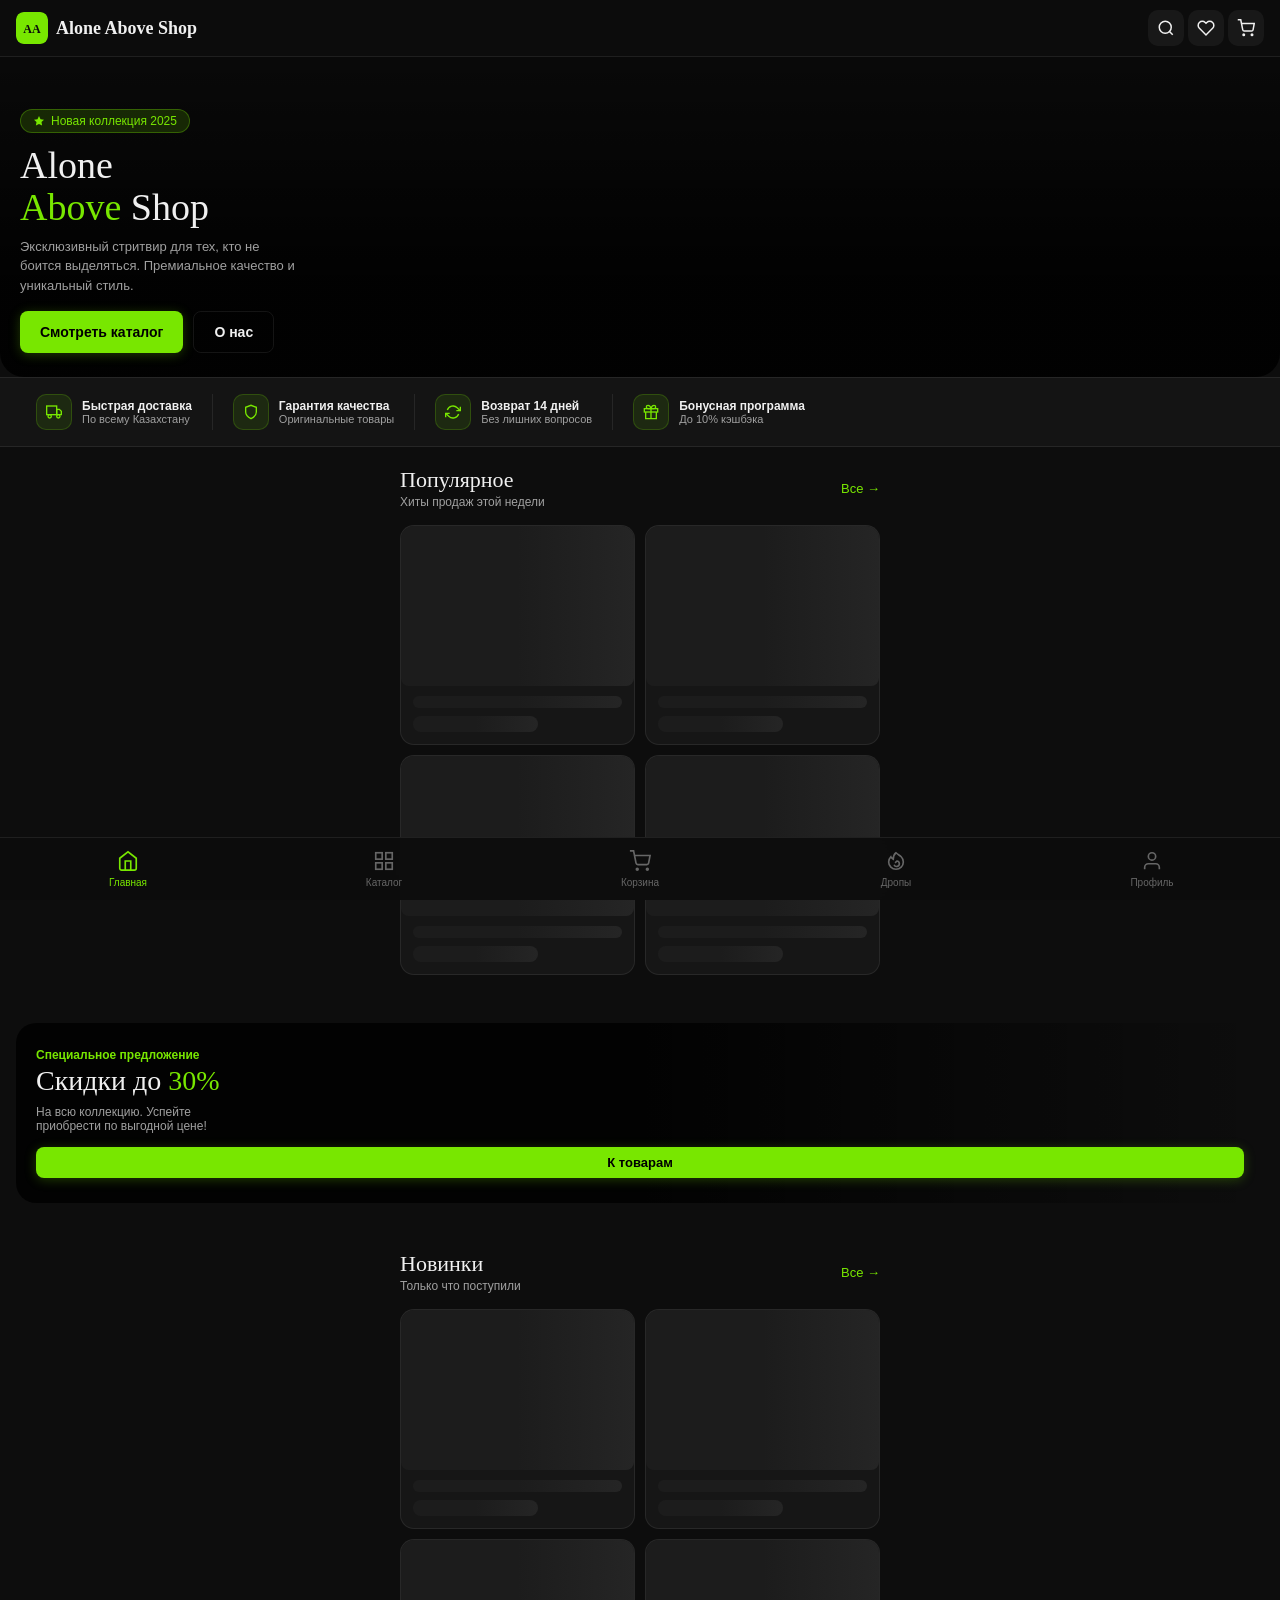
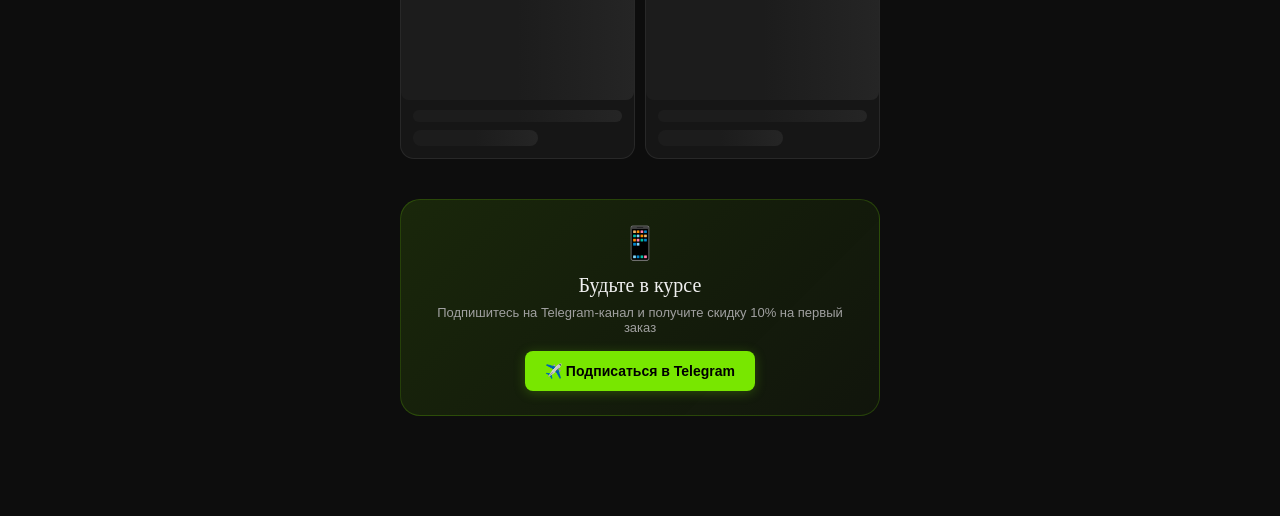
==== index.html @ 052f7875 "Add files via upload" ====
<!DOCTYPE html>
<html lang="ru">
<head>
  <meta charset="UTF-8">
  <meta name="viewport" content="width=device-width, initial-scale=1, maximum-scale=1, user-scalable=no, viewport-fit=cover">
  <meta name="theme-color" content="#0d0d0d">
  <title>Alone Above Shop</title>
  <link rel="icon" href="assets/logo.svg">
  <link rel="stylesheet" href="style.css">
  <!-- Telegram WebApp SDK -->
  <script src="https://telegram.org/js/telegram-web-app.js"></script>
</head>
<body>

<!-- ══════════════ LOADER ══════════════ -->
<div class="loader-overlay" id="app-loader">
  <img src="assets/logo.svg" alt="logo" style="width:64px;height:64px;border-radius:16px;margin-bottom:8px">
  <div class="loader-spinner"></div>
  <div class="loader-text">Загружаем магазин...</div>
</div>

<!-- ══════════════ TOAST ══════════════ -->
<div class="toast-container" id="toast-container"></div>

<!-- ══════════════ PRODUCT DETAIL OVERLAY ══════════════ -->
<div id="product-detail" class="product-detail"></div>

<!-- ══════════════ CHECKOUT MODAL ══════════════ -->
<div class="modal-overlay" id="checkout-modal" style="display:none">
  <div class="modal">
    <div class="modal__handle"></div>
    <div class="modal__header">
      <div class="modal__title">Оформление заказа</div>
    </div>
    <div class="modal__body">
      <div class="input-group">
        <label class="input-label">Номер телефона</label>
        <input class="input" id="checkout-phone" type="tel" placeholder="+7 701 234 56 78"
          value="">
      </div>
      <div class="input-group">
        <label class="input-label">Адрес доставки</label>
        <input class="input" id="checkout-address" type="text" placeholder="Город, улица, дом, квартира">
      </div>
      <div class="input-group">
        <label class="input-label">Промокод (если есть)</label>
        <div class="promo-input-wrap">
          <input class="input" id="checkout-promo" type="text" placeholder="PROMO123">
          <button class="btn btn-outline btn-sm" id="promo-apply-btn" onclick="applyPromo()">Применить</button>
        </div>
      </div>
      <div style="background:rgba(120,231,0,0.08);border:1px solid rgba(120,231,0,0.2);border-radius:12px;padding:14px;margin-bottom:16px">
        <div style="font-size:12px;color:var(--text2);margin-bottom:4px">Способ оплаты</div>
        <div style="display:flex;align-items:center;gap:8px">
          <img src="assets/kaspi-kz-seeklogo.svg" style="width:28px;height:28px;border-radius:6px">
          <div style="font-size:15px;font-weight:600">Kaspi Pay</div>
        </div>
        <div style="font-size:13px;font-weight:600;color:var(--primary);margin-top:6px">+7 707 811 5621</div>
        <div style="font-size:12px;color:var(--text2);margin-top:4px">Реквизиты будут отправлены после подтверждения</div>
      </div>
      <div style="display:flex;justify-content:space-between;align-items:center;margin-bottom:12px;font-size:14px">
        <span style="color:var(--text2)">Итого:</span>
        <span style="font-weight:700;font-size:16px;color:var(--primary)" id="checkout-total">—</span>
      </div>
      <button class="btn btn-primary btn-full btn-lg" id="submit-order-btn" onclick="submitOrder()">
        ✅ Оформить заказ
      </button>
      <button class="btn btn-ghost btn-full" style="margin-top:10px" onclick="closeCheckout()">Отмена</button>
    </div>
  </div>
</div>

<!-- ══════════════ ORDER SUCCESS MODAL ══════════════ -->
<div class="modal-overlay" id="order-success-modal" style="display:none">
  <div class="modal">
    <div class="modal__handle"></div>
    <div class="modal__body" style="text-align:center">
      <div style="font-size:64px;margin-bottom:16px">🎉</div>
      <div style="font-size:22px;font-weight:700;margin-bottom:8px">Заказ оформлен!</div>
      <div style="font-size:14px;color:var(--text2);margin-bottom:20px">Ваш заказ <strong id="success-order-id"></strong> принят</div>
      <div style="background:var(--bg3);border:1px solid var(--border);border-radius:14px;padding:16px;margin-bottom:16px;text-align:left">
        <div style="font-size:13px;color:var(--text2);margin-bottom:6px">Оплатите через Kaspi:</div>
        <div style="display:flex;align-items:center;gap:10px;margin-bottom:8px">
          <img src="assets/kaspi-kz-seeklogo.svg" style="width:32px;height:32px;border-radius:8px">
          <div style="font-size:22px;font-weight:700;color:var(--primary)" id="success-kaspi">+7 707 811 5621</div>
        </div>
        <div style="font-size:20px;font-weight:700;margin-top:6px" id="success-amount"></div>
        <div style="font-size:12px;color:var(--text2);margin-top:8px">После оплаты менеджер свяжется с вами</div>
      </div>
      <a id="success-receipt-link" class="btn btn-outline btn-full" href="#" target="_blank" style="display:none;margin-bottom:10px;text-decoration:none;justify-content:center">
        <img src="assets/receipt.svg" style="width:16px;filter:invert(1);margin-right:6px">
        Открыть чек
      </a>
      <button class="btn btn-primary btn-full" onclick="document.getElementById('order-success-modal').style.display='none';navigate('orders')">
        Мои заказы
      </button>
    </div>
  </div>
</div>

<!-- ══════════════ APP SHELL ══════════════ -->
<div id="app">

  <!-- ── HEADER ── -->
  <header class="app-header">
    <div class="app-header__inner">
      <div class="app-header__logo">
        <img data-cfg-logo src="assets/logo.svg" alt="logo">
        <span class="app-header__logo-text font-serif" data-cfg-shopname>Alone Above</span>
      </div>
      <div class="app-header__actions">
        <!-- Search toggle -->
        <button class="header-btn" onclick="toggleHeaderSearch(this)" aria-label="Поиск">
          <svg width="18" height="18" viewBox="0 0 24 24" fill="none" stroke="currentColor" stroke-width="2">
            <circle cx="11" cy="11" r="8"/><path d="m21 21-4.35-4.35"/>
          </svg>
        </button>
        <!-- Favorites -->
        <button class="header-btn" onclick="navigate('favorites')" aria-label="Избранное" style="position:relative">
          <svg width="18" height="18" viewBox="0 0 24 24" fill="none" stroke="currentColor" stroke-width="2">
            <path d="M20.84 4.61a5.5 5.5 0 0 0-7.78 0L12 5.67l-1.06-1.06a5.5 5.5 0 0 0-7.78 7.78l1.06 1.06L12 21.23l7.78-7.78 1.06-1.06a5.5 5.5 0 0 0 0-7.78z"/>
          </svg>
          <span class="header-badge" id="fav-badge-nav" style="display:none">0</span>
        </button>
        <!-- Cart -->
        <button class="header-btn" onclick="navigate('cart')" aria-label="Корзина" style="position:relative">
          <svg width="18" height="18" viewBox="0 0 24 24" fill="none" stroke="currentColor" stroke-width="2">
            <circle cx="9" cy="21" r="1"/><circle cx="20" cy="21" r="1"/>
            <path d="M1 1h4l2.68 13.39a2 2 0 0 0 2 1.61h9.72a2 2 0 0 0 2-1.61L23 6H6"/>
          </svg>
          <span class="header-badge" id="cart-badge-header" style="display:none">0</span>
        </button>
      </div>
    </div>
    <!-- Collapsible search -->
    <div id="header-search-wrap" style="display:none;padding:8px 0 0">
      <div class="search-wrap" style="padding:0">
        <div class="search-icon">
          <svg viewBox="0 0 24 24" fill="none" stroke="currentColor" stroke-width="2"><circle cx="11" cy="11" r="8"/><path d="m21 21-4.35-4.35"/></svg>
        </div>
        <input class="search-input" id="header-search-input" placeholder="Поиск товаров..." oninput="handleSearch(event); navigate('catalog')">
      </div>
    </div>
  </header>

  <!-- ══════════════ PAGES ══════════════ -->

  <!-- ── HOME ── -->
  <div class="page active" id="page-home">
    <!-- Hero -->
    <section class="hero" id="hero-section">
      <div class="hero__overlay"></div>
      <div class="hero__content animate-fade">
        <div class="hero__tag">
          <svg width="12" height="12" viewBox="0 0 24 24" fill="currentColor"><polygon points="12 2 15.09 8.26 22 9.27 17 14.14 18.18 21.02 12 17.77 5.82 21.02 7 14.14 2 9.27 8.91 8.26 12 2"/></svg>
          Новая коллекция 2025
        </div>
        <div class="hero__title font-serif" id="hero-title">
          Alone<br><span>Above</span> Shop
        </div>
        <p class="hero__desc" id="hero-desc">
          Эксклюзивный стритвир для тех, кто не боится выделяться. Премиальное качество.
        </p>
        <div class="hero__btns">
          <button class="btn btn-primary" id="hero-btn-catalog" onclick="navigate('catalog')">
            Смотреть каталог
            <svg width="14" height="14" viewBox="0 0 24 24" fill="none" stroke="currentColor" stroke-width="2.5"><path d="M5 12h14M12 5l7 7-7 7"/></svg>
          </button>
          <button class="btn btn-outline" id="hero-btn-about" onclick="navigate('about')">О нас</button>
        </div>
      </div>
    </section>

    <!-- Features -->
    <div class="features-bar">
      <div class="features-bar__inner" id="features-inner">
        <!-- Populated by JS -->
        <div class="feature-item">
          <div class="feature-item__icon">
            <svg viewBox="0 0 24 24" fill="none" stroke="currentColor" stroke-width="2" width="16" height="16"><rect x="1" y="3" width="15" height="13"/><path d="M16 8h4l3 3v5h-7V8z"/><circle cx="5.5" cy="18.5" r="2.5"/><circle cx="18.5" cy="18.5" r="2.5"/></svg>
          </div>
          <div>
            <div class="feature-item__title">Быстрая доставка</div>
            <div class="feature-item__desc">По всему Казахстану</div>
          </div>
        </div>
        <div class="feature-item">
          <div class="feature-item__icon">
            <svg viewBox="0 0 24 24" fill="none" stroke="currentColor" stroke-width="2" width="16" height="16"><path d="M12 22s8-4 8-10V5l-8-3-8 3v7c0 6 8 10 8 10z"/></svg>
          </div>
          <div>
            <div class="feature-item__title">Гарантия качества</div>
            <div class="feature-item__desc">Оригинальные товары</div>
          </div>
        </div>
        <div class="feature-item">
          <div class="feature-item__icon">
            <svg viewBox="0 0 24 24" fill="none" stroke="currentColor" stroke-width="2" width="16" height="16"><polyline points="20 12 20 22 4 22 4 12"/><rect x="2" y="7" width="20" height="5"/><line x1="12" y1="22" x2="12" y2="7"/><path d="M12 7H7.5a2.5 2.5 0 010-5C11 2 12 7 12 7zM12 7h4.5a2.5 2.5 0 000-5C13 2 12 7 12 7z"/></svg>
          </div>
          <div>
            <div class="feature-item__title">Бонусная программа</div>
            <div class="feature-item__desc">До 10% кэшбэка</div>
          </div>
        </div>
        <div class="feature-item">
          <div class="feature-item__icon">
            <svg viewBox="0 0 24 24" fill="none" stroke="currentColor" stroke-width="2" width="16" height="16"><path d="M23 4v6h-6M1 20v-6h6"/><path d="M3.51 9a9 9 0 0114.85-3.36L23 10M1 14l4.64 4.36A9 9 0 0020.49 15"/></svg>
          </div>
          <div>
            <div class="feature-item__title">Возврат 14 дней</div>
            <div class="feature-item__desc">Без лишних вопросов</div>
          </div>
        </div>
      </div>
    </div>

    <!-- Featured -->
    <section class="section container">
      <div class="section-header">
        <div>
          <div class="section-header__title font-serif">Популярное</div>
          <div class="section-header__sub">Хиты продаж этой недели</div>
        </div>
        <button class="section-header__link" onclick="navigate('catalog')">Все →</button>
      </div>
      <div class="product-grid" id="home-featured">
        <!-- Skeleton -->
        <div class="skeleton" style="height:220px;border-radius:14px"></div>
        <div class="skeleton" style="height:220px;border-radius:14px"></div>
        <div class="skeleton" style="height:220px;border-radius:14px"></div>
        <div class="skeleton" style="height:220px;border-radius:14px"></div>
      </div>
    </section>

    <!-- Sale Banner -->
    <section class="section-lg">
      <div class="sale-banner">
        <div class="sale-banner__bg" id="sale-banner-img" style="background-image:url('https://images.unsplash.com/photo-1490481651871-ab68de25d43d?w=800&q=80&fit=crop');background-size:cover;background-position:center;height:180px"></div>
        <div class="sale-banner__overlay"></div>
        <div class="sale-banner__content">
          <div class="sale-banner__label">Специальное предложение</div>
          <div class="sale-banner__title font-serif" id="sale-title">
            Скидки до <span>30%</span>
          </div>
          <div class="sale-banner__sub" id="sale-sub">На всю коллекцию!</div>
          <button class="btn btn-primary btn-sm" id="sale-btn" onclick="navigate('catalog')">К товарам</button>
        </div>
      </div>
    </section>

    <!-- New Arrivals -->
    <section class="section container">
      <div class="section-header">
        <div>
          <div class="section-header__title font-serif">Новинки</div>
          <div class="section-header__sub">Только что поступили</div>
        </div>
        <button class="section-header__link" onclick="navigate('catalog')">Все →</button>
      </div>
      <div class="product-grid" id="home-new"></div>
    </section>

    <!-- Telegram CTA -->
    <section class="section container" style="padding-bottom:28px">
      <div style="background:linear-gradient(135deg,rgba(120,231,0,0.12),rgba(78,150,0,0.06));border:1px solid rgba(120,231,0,0.2);border-radius:20px;padding:24px;text-align:center">
        <div style="font-size:32px;margin-bottom:12px">📱</div>
        <div class="font-serif" style="font-size:20px;margin-bottom:8px">Будьте в курсе</div>
        <div style="font-size:13px;color:var(--text2);margin-bottom:16px">Подпишитесь на Telegram-канал и получите скидку 10% на первый заказ</div>
        <a class="btn btn-primary" data-cfg-tglink href="#" target="_blank">
          ✈️ Подписаться в Telegram
        </a>
      </div>
    </section>
  </div>

  <!-- ── CATALOG ── -->
  <div class="page" id="page-catalog">
    <div style="padding:16px 0 8px">
      <div class="search-wrap">
        <div class="search-icon">
          <svg viewBox="0 0 24 24" fill="none" stroke="currentColor" stroke-width="2"><circle cx="11" cy="11" r="8"/><path d="m21 21-4.35-4.35"/></svg>
        </div>
        <input class="search-input" id="catalog-search" placeholder="Поиск товаров..." oninput="handleSearch(event)">
      </div>
    </div>
    <div class="cats-scroll" style="margin-bottom:16px">
      <div class="cats-inner" id="cat-chips">
        <div class="cat-chip active">🔥 Все</div>
      </div>
    </div>
    <div class="container">
      <div class="product-grid" id="product-grid">
        <div class="skeleton" style="height:220px;border-radius:14px"></div>
        <div class="skeleton" style="height:220px;border-radius:14px"></div>
        <div class="skeleton" style="height:220px;border-radius:14px"></div>
        <div class="skeleton" style="height:220px;border-radius:14px"></div>
      </div>
    </div>
  </div>

  <!-- ── CART ── -->
  <div class="page" id="page-cart">
    <div class="container section">
      <div class="section-header">
        <div class="section-header__title font-serif">Корзина</div>
        <button class="btn btn-danger btn-sm" onclick="cartClear()">Очистить</button>
      </div>

      <div id="cart-empty" style="display:none" class="empty-state">
        <div class="empty-state__icon">🛒</div>
        <div class="empty-state__title">Корзина пуста</div>
        <div class="empty-state__desc">Добавьте товары из каталога</div>
        <button class="btn btn-primary" onclick="navigate('catalog')">В каталог</button>
      </div>

      <div id="cart-list"></div>
      <div id="cart-summary" class="cart-summary" style="display:none"></div>

      <button class="btn btn-primary btn-full btn-lg" id="checkout-btn" onclick="openCheckout()" style="display:none;margin-top:16px">
        ✅ Оформить заказ
      </button>
    </div>
  </div>

  <!-- ── FAVORITES ── -->
  <div class="page" id="page-favorites">
    <div class="container section">
      <div class="section-header">
        <div class="section-header__title font-serif">Избранное</div>
      </div>
      <div class="product-grid" id="fav-grid"></div>
    </div>
  </div>

  <!-- ── PROFILE ── -->
  <div class="page" id="page-profile">
    <div class="container section">
      <div class="profile-card animate-fade" id="profile-card">
        <div id="profile-avatar-ph" class="profile-avatar-ph">👤</div>
        <img id="profile-avatar" class="profile-avatar" src="" alt="avatar" style="display:none">
        <div>
          <div style="font-size:18px;font-weight:700" id="profile-name">Загрузка...</div>
          <div style="font-size:13px;color:var(--text2)" id="profile-username"></div>
        </div>
      </div>

      <div class="profile-stats">
        <div class="stat-card animate-fade delay-1">
          <div class="stat-card__value" id="stat-orders">0</div>
          <div class="stat-card__label">Заказов</div>
        </div>
        <div class="stat-card animate-fade delay-2">
          <div class="stat-card__value" id="stat-bonus">0</div>
          <div class="stat-card__label">Бонусов ₸</div>
        </div>
        <div class="stat-card animate-fade delay-3">
          <div class="stat-card__value" id="stat-favs">0</div>
          <div class="stat-card__label">Избранных</div>
        </div>
      </div>

      <div class="menu-list">
        <div class="menu-item animate-fade delay-1" onclick="navigate('orders')">
          <div class="menu-item__icon">
            <svg viewBox="0 0 24 24" fill="none" stroke="currentColor" stroke-width="2"><path d="M14 2H6a2 2 0 0 0-2 2v16a2 2 0 0 0 2 2h12a2 2 0 0 0 2-2V8z"/><polyline points="14 2 14 8 20 8"/><line x1="16" y1="13" x2="8" y2="13"/><line x1="16" y1="17" x2="8" y2="17"/><polyline points="10 9 9 9 8 9"/></svg>
          </div>
          <span class="menu-item__title">Мои заказы</span>
          <div class="menu-item__arrow"><svg viewBox="0 0 24 24" fill="none" stroke="currentColor" stroke-width="2"><path d="M9 18l6-6-6-6"/></svg></div>
        </div>
        <div class="menu-item animate-fade delay-2" onclick="navigate('favorites')">
          <div class="menu-item__icon">
            <svg viewBox="0 0 24 24" fill="none" stroke="currentColor" stroke-width="2"><path d="M20.84 4.61a5.5 5.5 0 0 0-7.78 0L12 5.67l-1.06-1.06a5.5 5.5 0 0 0-7.78 7.78l1.06 1.06L12 21.23l7.78-7.78 1.06-1.06a5.5 5.5 0 0 0 0-7.78z"/></svg>
          </div>
          <span class="menu-item__title">Избранное</span>
          <div class="menu-item__arrow"><svg viewBox="0 0 24 24" fill="none" stroke="currentColor" stroke-width="2"><path d="M9 18l6-6-6-6"/></svg></div>
        </div>
        <div class="menu-item animate-fade delay-3" onclick="navigate('bonuses')">
          <div class="menu-item__icon">
            <svg viewBox="0 0 24 24" fill="none" stroke="currentColor" stroke-width="2"><circle cx="12" cy="12" r="10"/><path d="M12 6v6l4 2"/></svg>
          </div>
          <span class="menu-item__title">Бонусы и кэшбэк</span>
          <div class="menu-item__arrow"><svg viewBox="0 0 24 24" fill="none" stroke="currentColor" stroke-width="2"><path d="M9 18l6-6-6-6"/></svg></div>
        </div>
        <div class="menu-item animate-fade delay-4" onclick="navigate('support')">
          <div class="menu-item__icon">
            <svg viewBox="0 0 24 24" fill="none" stroke="currentColor" stroke-width="2"><path d="M21 15a2 2 0 0 1-2 2H7l-4 4V5a2 2 0 0 1 2-2h14a2 2 0 0 1 2 2z"/></svg>
          </div>
          <span class="menu-item__title">Поддержка</span>
          <div class="menu-item__arrow"><svg viewBox="0 0 24 24" fill="none" stroke="currentColor" stroke-width="2"><path d="M9 18l6-6-6-6"/></svg></div>
        </div>
        <div class="menu-item animate-fade delay-4" onclick="navigate('about')">
          <div class="menu-item__icon">
            <svg viewBox="0 0 24 24" fill="none" stroke="currentColor" stroke-width="2"><circle cx="12" cy="12" r="10"/><line x1="12" y1="8" x2="12" y2="12"/><line x1="12" y1="16" x2="12.01" y2="16"/></svg>
          </div>
          <span class="menu-item__title">О магазине</span>
          <div class="menu-item__arrow"><svg viewBox="0 0 24 24" fill="none" stroke="currentColor" stroke-width="2"><path d="M9 18l6-6-6-6"/></svg></div>
        </div>
        <div class="menu-item animate-fade" onclick="navigate('drops')">
          <div class="menu-item__icon" style="background:rgba(255,80,0,0.12);color:#ff8a00">
            <svg viewBox="0 0 24 24" fill="none" stroke="currentColor" stroke-width="2"><path d="M17.657 18.657A8 8 0 0 1 6.343 7.343S7 9 9 10c0-2 .5-5 2.986-7C14 5 16.09 5.777 17.656 7.343A7.975 7.975 0 0 1 20 13a7.975 7.975 0 0 1-2.343 5.657z"/><path d="M9.879 16.121A3 3 0 1 0 12.99 12L11 14"/></svg>
          </div>
          <span class="menu-item__title">🔥 Дропы</span>
          <div class="menu-item__arrow"><svg viewBox="0 0 24 24" fill="none" stroke="currentColor" stroke-width="2"><path d="M9 18l6-6-6-6"/></svg></div>
        </div>
        <div class="menu-item animate-fade" onclick="navigate('partnership')">
          <div class="menu-item__icon" style="background:rgba(100,150,255,0.12);color:#6496ff">
            <svg viewBox="0 0 24 24" fill="none" stroke="currentColor" stroke-width="2"><path d="M17 21v-2a4 4 0 0 0-4-4H5a4 4 0 0 0-4 4v2"/><circle cx="9" cy="7" r="4"/><path d="M23 21v-2a4 4 0 0 0-3-3.87"/><path d="M16 3.13a4 4 0 0 1 0 7.75"/></svg>
          </div>
          <span class="menu-item__title">Партнёрская программа</span>
          <div class="menu-item__arrow"><svg viewBox="0 0 24 24" fill="none" stroke="currentColor" stroke-width="2"><path d="M9 18l6-6-6-6"/></svg></div>
        </div>
      </div>
    </div>
  </div>

  <!-- ── ORDERS ── -->
  <div class="page" id="page-orders">
    <div class="container section">
      <div class="section-header">
        <div>
          <button class="btn btn-ghost btn-icon" onclick="navigate('profile')" style="margin-right:6px">
            <svg width="18" height="18" viewBox="0 0 24 24" fill="none" stroke="currentColor" stroke-width="2"><path d="M19 12H5M12 19l-7-7 7-7"/></svg>
          </button>
        </div>
        <div class="section-header__title font-serif" style="flex:1">Мои заказы</div>
      </div>
      <div id="orders-list"></div>
    </div>
  </div>

  <!-- ── DROPS ── -->
  <div class="page" id="page-drops">    <div class="container section">
      <div class="section-header">
        <div class="section-header__title font-serif">🔥 Дропы</div>
      </div>
      <div id="drops-list"></div>
    </div>
  </div>

  <!-- ── SUPPORT ── -->
  <div class="page" id="page-support">
    <div class="container section">
      <div class="section-header">
        <div class="section-header__title font-serif">Поддержка</div>
      </div>
      <div style="background:rgba(120,231,0,0.08);border:1px solid rgba(120,231,0,0.2);border-radius:14px;padding:16px;margin-bottom:20px;font-size:14px;color:var(--text2)">
        Мы готовы помочь вам с любым вопросом. Выберите удобный способ связи:
      </div>

      <a class="support-card" href="#" data-support-link="telegram" target="_blank">
        <div class="support-card__icon">
          <svg viewBox="0 0 24 24" fill="none" stroke="currentColor" stroke-width="2"><path d="M21 15a2 2 0 0 1-2 2H7l-4 4V5a2 2 0 0 1 2-2h14a2 2 0 0 1 2 2z"/></svg>
        </div>
        <div>
          <div class="support-card__title">Telegram-поддержка</div>
          <div class="support-card__desc">Онлайн с 10:00 до 22:00</div>
        </div>
        <div style="margin-left:auto;color:var(--text3)">→</div>
      </a>

      <a class="support-card" href="#" data-support-link="channel" target="_blank">
        <div class="support-card__icon">
          <svg viewBox="0 0 24 24" fill="none" stroke="currentColor" stroke-width="2"><path d="M22 16.92v3a2 2 0 0 1-2.18 2 19.79 19.79 0 0 1-8.63-3.07A19.5 19.5 0 0 1 4.99 12 19.79 19.79 0 0 1 1.88 3.32 2 2 0 0 1 3.95 1h3a2 2 0 0 1 2 1.72c.127.96.361 1.903.7 2.81a2 2 0 0 1-.45 2.11L8.09 8.91a16 16 0 0 0 6 6l1.27-1.27a2 2 0 0 1 2.11-.45c.907.339 1.85.573 2.81.7A2 2 0 0 1 22 16.92z"/></svg>
        </div>
        <div>
          <div class="support-card__title">Telegram-канал</div>
          <div class="support-card__desc">Новости и акции</div>
        </div>
        <div style="margin-left:auto;color:var(--text3)">→</div>
      </a>

      <div style="margin-top:20px;background:var(--bg3);border:1px solid var(--border);border-radius:14px;padding:16px">
        <div style="font-size:13px;font-weight:600;margin-bottom:12px">FAQ</div>
        <details style="margin-bottom:10px">
          <summary style="cursor:pointer;font-size:13px;padding:4px 0;color:var(--text)">Как сделать заказ?</summary>
          <div style="font-size:13px;color:var(--text2);margin-top:8px;line-height:1.6">Выберите товар в каталоге, нажмите «В корзину», затем перейдите в корзину и оформите заказ.</div>
        </details>
        <details style="margin-bottom:10px">
          <summary style="cursor:pointer;font-size:13px;padding:4px 0;color:var(--text)">Как оплатить?</summary>
          <div style="font-size:13px;color:var(--text2);margin-top:8px;line-height:1.6">После оформления заказа вы получите реквизиты для оплаты через Kaspi Pay.</div>
        </details>
        <details>
          <summary style="cursor:pointer;font-size:13px;padding:4px 0;color:var(--text)">Сроки доставки?</summary>
          <div style="font-size:13px;color:var(--text2);margin-top:8px;line-height:1.6">Доставка по Казахстану 3–7 рабочих дней. Сроки указаны на странице каждого товара.</div>
        </details>
      </div>
    </div>
  </div>

  <!-- ── ABOUT ── -->
  <div class="page" id="page-about">
    <div class="container section">
      <div class="about-hero">
        <img data-cfg-logo src="assets/logo.svg" alt="logo" style="width:64px;height:64px;border-radius:16px;margin:0 auto 12px">
        <div class="font-serif" style="font-size:24px;margin-bottom:8px" id="about-name">Alone Above Shop</div>
        <div style="font-size:13px;color:var(--text2);line-height:1.6" id="about-desc">Эксклюзивный магазин стритвир одежды</div>
      </div>

      <div style="display:grid;grid-template-columns:1fr 1fr;gap:8px;margin-bottom:20px">
        <div class="stat-card"><div class="stat-card__value" style="font-size:18px">500+</div><div class="stat-card__label">Товаров</div></div>
        <div class="stat-card"><div class="stat-card__value" style="font-size:18px">1000+</div><div class="stat-card__label">Клиентов</div></div>
        <div class="stat-card"><div class="stat-card__value" style="font-size:18px">3–7</div><div class="stat-card__label">Дней доставки</div></div>
        <div class="stat-card"><div class="stat-card__value" style="font-size:18px">14</div><div class="stat-card__label">Дней возврата</div></div>
      </div>

      <div style="background:var(--bg3);border:1px solid var(--border);border-radius:14px;padding:16px;margin-bottom:12px">
        <div style="font-size:13px;font-weight:600;margin-bottom:8px">📍 Контакты</div>
        <div style="font-size:13px;color:var(--text2);line-height:2">
          <div>📱 Telegram: <span data-cfg-shopname>@aloneaboveshop</span></div>
          <div>⏰ Время работы: 10:00 — 22:00</div>
        </div>
      </div>

      <a class="btn btn-primary btn-full" data-cfg-tglink href="#" target="_blank" style="margin-top:8px">
        ✈️ Написать нам в Telegram
      </a>
    </div>
  </div>

  <!-- ── BONUSES ── -->
  <div class="page" id="page-bonuses">
    <div class="container section">
      <div class="section-header">
        <div class="section-header__title font-serif">Бонусы</div>
      </div>
      <div class="bonus-card animate-fade">
        <div style="font-size:13px;color:rgba(255,255,255,0.7);margin-bottom:4px">Ваш баланс</div>
        <div class="bonus-card__amount" id="bonuses-balance">0</div>
        <div class="bonus-card__label">бонусных тенге</div>
        <div class="bonus-card__sub">1 бонус = 1 ₸ при оплате</div>
      </div>

      <div style="background:var(--bg3);border:1px solid var(--border);border-radius:14px;padding:16px;margin-bottom:12px">
        <div style="font-size:14px;font-weight:600;margin-bottom:12px">Как получить бонусы?</div>
        <div style="display:flex;flex-direction:column;gap:10px">
          <div style="display:flex;align-items:center;gap:10px">
            <div style="width:32px;height:32px;border-radius:50%;background:rgba(120,231,0,0.15);display:flex;align-items:center;justify-content:center;font-size:14px">🛒</div>
            <div style="font-size:13px;color:var(--text2)">За каждый заказ — 5% кэшбэка бонусами</div>
          </div>
          <div style="display:flex;align-items:center;gap:10px">
            <div style="width:32px;height:32px;border-radius:50%;background:rgba(120,231,0,0.15);display:flex;align-items:center;justify-content:center;font-size:14px">👥</div>
            <div style="font-size:13px;color:var(--text2)">За каждого друга — 500 бонусов</div>
          </div>
          <div style="display:flex;align-items:center;gap:10px">
            <div style="width:32px;height:32px;border-radius:50%;background:rgba(120,231,0,0.15);display:flex;align-items:center;justify-content:center;font-size:14px">✈️</div>
            <div style="font-size:13px;color:var(--text2)">Подписка на канал — 100 бонусов</div>
          </div>
        </div>
      </div>
      <a class="btn btn-primary btn-full" data-cfg-tglink href="#" target="_blank">
        ✈️ Подписаться и получить бонусы
      </a>
    </div>
  </div>

  <!-- ── PARTNERSHIP ── -->
  <div class="page" id="page-partnership">
    <div class="container section">
      <div class="section-header">
        <div class="section-header__title font-serif">Партнёрство</div>
      </div>
      <div style="background:linear-gradient(135deg,rgba(100,150,255,0.12),rgba(100,100,255,0.06));border:1px solid rgba(100,150,255,0.2);border-radius:16px;padding:20px;margin-bottom:16px;text-align:center">
        <div style="font-size:40px;margin-bottom:8px">🤝</div>
        <div class="font-serif" style="font-size:20px;margin-bottom:8px">Партнёрская программа</div>
        <div style="font-size:13px;color:var(--text2)">Приглашай друзей и зарабатывай бонусы с каждой их покупки</div>
      </div>
      <div class="ref-card">
        <div style="font-size:13px;color:var(--text2);margin-bottom:10px">Ваша реферальная ссылка</div>
        <div class="ref-code-box" onclick="copyRefLink(this)">
          <span class="ref-code" id="ref-link">Загружается...</span>
          <span style="font-size:13px;color:var(--text2)">📋 Копировать</span>
        </div>
      </div>
      <div style="background:var(--bg3);border:1px solid var(--border);border-radius:14px;padding:16px">
        <div style="font-size:14px;font-weight:600;margin-bottom:12px">Условия:</div>
        <div style="display:flex;flex-direction:column;gap:8px;font-size:13px;color:var(--text2)">
          <div>💰 5% от суммы первой покупки друга</div>
          <div>💰 3% от суммы повторных покупок</div>
          <div>🎁 500 бонусов за нового покупателя</div>
        </div>
      </div>
    </div>
  </div>

</div><!-- /app -->

<!-- ══════════════ REVIEWS PAGE ══════════════ -->
<div class="page" id="page-reviews" style="display:none">
  <div class="container section">
    <div class="section-header">
      <div>
        <button class="btn btn-ghost btn-icon" onclick="closeReviews()" style="margin-right:6px">
          <svg width="18" height="18" viewBox="0 0 24 24" fill="none" stroke="currentColor" stroke-width="2"><path d="M19 12H5M12 19l-7-7 7-7"/></svg>
        </button>
      </div>
      <div class="section-header__title font-serif" style="flex:1">Отзывы</div>
      <button class="btn btn-primary btn-sm" onclick="openWriteReview()">+ Написать</button>
    </div>
    <div id="reviews-summary" style="background:var(--bg3);border:1px solid var(--border);border-radius:14px;padding:16px;margin-bottom:16px;display:flex;align-items:center;gap:16px">
      <div style="text-align:center">
        <div style="font-size:36px;font-weight:700;color:var(--primary)" id="reviews-avg">—</div>
        <div id="reviews-stars" style="font-size:18px;color:#ffd700">☆☆☆☆☆</div>
        <div style="font-size:12px;color:var(--text2)" id="reviews-count">0 отзывов</div>
      </div>
    </div>
    <div id="reviews-list"></div>
  </div>
</div>

<!-- ══════════════ WRITE REVIEW MODAL ══════════════ -->
<div class="modal-overlay" id="write-review-modal" style="display:none">
  <div class="modal">
    <div class="modal__handle"></div>
    <div class="modal__header"><div class="modal__title">Написать отзыв</div></div>
    <div class="modal__body">
      <div class="input-group">
        <label class="input-label">Оценка</label>
        <div id="star-picker" style="display:flex;gap:8px;font-size:32px;cursor:pointer">
          <span onclick="setReviewRating(1)" data-star="1">☆</span>
          <span onclick="setReviewRating(2)" data-star="2">☆</span>
          <span onclick="setReviewRating(3)" data-star="3">☆</span>
          <span onclick="setReviewRating(4)" data-star="4">☆</span>
          <span onclick="setReviewRating(5)" data-star="5">☆</span>
        </div>
      </div>
      <div class="input-group">
        <label class="input-label">Комментарий <span id="review-char-count" style="color:var(--text3);font-weight:400">0 / 80 мин.</span></label>
        <textarea class="input" id="review-comment" rows="4" placeholder="Расскажите подробно о товаре, качестве, доставке... (минимум 80 символов)" style="resize:none;height:110px" oninput="onReviewCommentInput(this)"></textarea>
      </div>
      <button class="btn btn-primary btn-full" onclick="submitReview()">Отправить отзыв</button>
      <button class="btn btn-ghost btn-full" style="margin-top:8px" onclick="closeWriteReview()">Отмена</button>
    </div>
  </div>
</div>

<!-- ══════════════ BOTTOM NAV ══════════════ -->
<nav class="bottom-nav">
  <div class="nav-item active" data-nav="home" onclick="navigate('home')">
    <div class="nav-icon-wrap">
      <svg viewBox="0 0 24 24" fill="none" stroke="currentColor" stroke-width="1.8">
        <path d="M3 9l9-7 9 7v11a2 2 0 0 1-2 2H5a2 2 0 0 1-2-2z"/>
        <polyline points="9 22 9 12 15 12 15 22"/>
      </svg>
    </div>
    <span>Главная</span>
  </div>
  <div class="nav-item" data-nav="catalog" onclick="navigate('catalog')">
    <div class="nav-icon-wrap">
      <svg viewBox="0 0 24 24" fill="none" stroke="currentColor" stroke-width="1.8">
        <rect x="3" y="3" width="7" height="7"/><rect x="14" y="3" width="7" height="7"/>
        <rect x="14" y="14" width="7" height="7"/><rect x="3" y="14" width="7" height="7"/>
      </svg>
    </div>
    <span>Каталог</span>
  </div>
  <div class="nav-item" data-nav="cart" onclick="navigate('cart')">
    <div class="nav-icon-wrap">
      <svg viewBox="0 0 24 24" fill="none" stroke="currentColor" stroke-width="1.8">
        <circle cx="9" cy="21" r="1"/><circle cx="20" cy="21" r="1"/>
        <path d="M1 1h4l2.68 13.39a2 2 0 0 0 2 1.61h9.72a2 2 0 0 0 2-1.61L23 6H6"/>
      </svg>
      <span class="nav-badge" id="cart-badge-nav" style="display:none">0</span>
    </div>
    <span>Корзина</span>
  </div>
  <div class="nav-item" data-nav="drops" onclick="navigate('drops')">
    <div class="nav-icon-wrap">
      <svg viewBox="0 0 24 24" fill="none" stroke="currentColor" stroke-width="1.8">
        <path d="M17.657 18.657A8 8 0 0 1 6.343 7.343S7 9 9 10c0-2 .5-5 2.986-7C14 5 16.09 5.777 17.656 7.343A7.975 7.975 0 0 1 20 13a7.975 7.975 0 0 1-2.343 5.657z"/>
        <path d="M9.879 16.121A3 3 0 1 0 12.99 12L11 14"/>
      </svg>
    </div>
    <span>Дропы</span>
  </div>
  <div class="nav-item" data-nav="profile" onclick="navigate('profile')">
    <div class="nav-icon-wrap">
      <svg viewBox="0 0 24 24" fill="none" stroke="currentColor" stroke-width="1.8">
        <path d="M20 21v-2a4 4 0 0 0-4-4H8a4 4 0 0 0-4 4v2"/>
        <circle cx="12" cy="7" r="4"/>
      </svg>
    </div>
    <span>Профиль</span>
  </div>
</nav>

<script src="app.js"></script>
<script>
// Extra helpers that reference DOM
function toggleHeaderSearch(btn) {
  const wrap = document.getElementById('header-search-wrap');
  const isOpen = wrap.style.display !== 'none';
  wrap.style.display = isOpen ? 'none' : 'block';
  if (!isOpen) document.getElementById('header-search-input').focus();
}

function copyRefLink(el) {
  const userId = State?.user?.id || 'guest';
  const cfg = State?.config;
  const link = `https://t.me/${cfg?.telegram?.channel?.replace('https://t.me/', '') || 'aloneaboveshop'}?start=ref_${userId}`;
  document.getElementById('ref-link').textContent = link;
  if (navigator.clipboard) {
    navigator.clipboard.writeText(link).then(() => toast('Ссылка скопирована!', 'success'));
  }
}
</script>
</body>
</html>
---- style.css ----
/* ─── CSS Variables ─── */
:root {
  --primary: #78E700;
  --primary-dark: #4E9600;
  --primary-light: #9BF33D;
  --primary-pale: #B3F36D;
  --primary-deep: #6FAD2B;
  --bg: #0d0d0d;
  --bg2: #141414;
  --bg3: #1c1c1c;
  --border: rgba(255,255,255,0.08);
  --text: #f0f0f0;
  --text2: #a0a0a0;
  --text3: #666;
  --card-bg: #161616;
  --card-hover: #1e1e1e;
  --radius: 14px;
  --radius-sm: 8px;
  --radius-lg: 20px;
  --shadow: 0 4px 24px rgba(0,0,0,0.4);
  --shadow-green: 0 0 20px rgba(120,231,0,0.15);
  --transition: all 0.25s cubic-bezier(0.4,0,0.2,1);
  --safe-top: env(safe-area-inset-top, 0px);
  --safe-bottom: env(safe-area-inset-bottom, 0px);
  --tg-theme-bg: var(--bg);
  --tg-theme-text: var(--text);
}

/* ─── Reset & Base ─── */
*, *::before, *::after { box-sizing: border-box; margin: 0; padding: 0; }
html { -webkit-tap-highlight-color: transparent; scroll-behavior: smooth; }
body {
  font-family: -apple-system, BlinkMacSystemFont, 'Segoe UI', Roboto, sans-serif;
  background: var(--bg);
  color: var(--text);
  min-height: 100vh;
  min-height: 100dvh;
  overflow-x: hidden;
  padding-bottom: calc(72px + var(--safe-bottom));
  -webkit-font-smoothing: antialiased;
}
img { display: block; max-width: 100%; }
button { cursor: pointer; border: none; background: none; font: inherit; color: inherit; }
a { text-decoration: none; color: inherit; }
input, textarea, select { font: inherit; }

/* ─── Scrollbar ─── */
::-webkit-scrollbar { width: 4px; height: 4px; }
::-webkit-scrollbar-track { background: transparent; }
::-webkit-scrollbar-thumb { background: var(--border); border-radius: 2px; }

/* ─── Typography ─── */
.font-serif { font-family: Georgia, 'Times New Roman', serif; }
.text-primary { color: var(--primary); }
.text-muted { color: var(--text2); }
.text-xs { font-size: 11px; }
.text-sm { font-size: 13px; }
.text-base { font-size: 15px; }
.text-lg { font-size: 17px; }
.text-xl { font-size: 20px; }
.text-2xl { font-size: 24px; }
.text-3xl { font-size: 30px; }
.fw-medium { font-weight: 500; }
.fw-semi { font-weight: 600; }
.fw-bold { font-weight: 700; }

/* ─── Layout ─── */
.container { max-width: 480px; margin: 0 auto; padding: 0 16px; }
.section { padding: 20px 0; }
.section-lg { padding: 28px 0; }

/* ─── Animations ─── */
@keyframes fadeIn { from { opacity: 0; transform: translateY(12px); } to { opacity: 1; transform: none; } }
@keyframes fadeInUp { from { opacity: 0; transform: translateY(24px); } to { opacity: 1; transform: none; } }
@keyframes slideIn { from { opacity: 0; transform: translateX(-16px); } to { opacity: 1; transform: none; } }
@keyframes pulse { 0%, 100% { opacity: 1; } 50% { opacity: 0.4; } }
@keyframes spin { to { transform: rotate(360deg); } }
@keyframes shimmer { from { background-position: -200% 0; } to { background-position: 200% 0; } }
@keyframes scaleIn { from { opacity: 0; transform: scale(0.95); } to { opacity: 1; transform: scale(1); } }
@keyframes bounce { 0%,100% { transform: translateY(0); } 50% { transform: translateY(-4px); } }
@keyframes glow { 0%,100% { box-shadow: 0 0 8px rgba(120,231,0,0.3); } 50% { box-shadow: 0 0 20px rgba(120,231,0,0.6); } }

.animate-fade { animation: fadeIn 0.4s ease both; }
.animate-fade-up { animation: fadeInUp 0.5s ease both; }
.animate-scale { animation: scaleIn 0.3s ease both; }
.delay-1 { animation-delay: 0.05s; }
.delay-2 { animation-delay: 0.10s; }
.delay-3 { animation-delay: 0.15s; }
.delay-4 { animation-delay: 0.20s; }

/* ─── Skeleton ─── */
.skeleton {
  background: linear-gradient(90deg, var(--bg3) 25%, #252525 50%, var(--bg3) 75%);
  background-size: 200% 100%;
  animation: shimmer 1.5s infinite;
  border-radius: var(--radius-sm);
}

/* ─── Buttons ─── */
.btn {
  display: inline-flex; align-items: center; justify-content: center; gap: 6px;
  padding: 12px 20px; border-radius: var(--radius-sm); font-size: 14px;
  font-weight: 600; transition: var(--transition); cursor: pointer;
  white-space: nowrap; user-select: none; -webkit-user-select: none;
  active-scale: 0.97;
}
.btn:active { transform: scale(0.97); }
.btn-primary {
  background: var(--primary); color: #000;
  box-shadow: 0 2px 12px rgba(120,231,0,0.25);
}
.btn-primary:hover { background: var(--primary-light); box-shadow: 0 4px 20px rgba(120,231,0,0.35); }
.btn-outline {
  background: transparent; color: var(--text);
  border: 1.5px solid var(--border);
}
.btn-outline:hover { border-color: var(--primary); color: var(--primary); }
.btn-ghost { background: rgba(255,255,255,0.05); color: var(--text); }
.btn-ghost:hover { background: rgba(255,255,255,0.10); }
.btn-sm { padding: 8px 14px; font-size: 13px; border-radius: 8px; }
.btn-lg { padding: 15px 28px; font-size: 16px; border-radius: var(--radius); }
.btn-icon { padding: 10px; border-radius: 10px; }
.btn-full { width: 100%; }
.btn-danger { background: rgba(255,60,60,0.15); color: #ff6b6b; border: 1.5px solid rgba(255,60,60,0.2); }
.btn-danger:hover { background: rgba(255,60,60,0.25); }

/* ─── Cards ─── */
.card {
  background: var(--card-bg); border: 1px solid var(--border);
  border-radius: var(--radius); overflow: hidden;
  transition: var(--transition);
}
.card:hover { border-color: rgba(120,231,0,0.2); }
.card-body { padding: 16px; }
.card-hover:hover { background: var(--card-hover); transform: translateY(-2px); box-shadow: var(--shadow); }

/* ─── Product Card ─── */
.product-card {
  background: var(--card-bg); border: 1px solid var(--border);
  border-radius: var(--radius); overflow: hidden;
  transition: var(--transition); cursor: pointer; position: relative;
}
.product-card:hover { border-color: rgba(120,231,0,0.25); transform: translateY(-2px); box-shadow: var(--shadow); }
.product-card:active { transform: scale(0.98); }
.product-card__img {
  width: 100%; aspect-ratio: 1/1; object-fit: cover;
  background: var(--bg3);
}
.product-card__img-placeholder {
  width: 100%; aspect-ratio: 1/1; background: var(--bg3);
  display: flex; align-items: center; justify-content: center;
  color: var(--text3); font-size: 36px;
}
.product-card__body { padding: 10px 12px 12px; }
.product-card__name { font-size: 13px; font-weight: 500; color: var(--text); line-height: 1.3; margin-bottom: 6px; }
.product-card__price { font-size: 15px; font-weight: 700; color: var(--primary); }
.product-card__original { font-size: 12px; color: var(--text3); text-decoration: line-through; margin-left: 4px; }
.product-card__badge {
  position: absolute; top: 8px; left: 8px;
  background: var(--primary); color: #000;
  font-size: 10px; font-weight: 700; padding: 2px 7px;
  border-radius: 20px;
}
.product-card__wish {
  position: absolute; top: 8px; right: 8px;
  background: rgba(0,0,0,0.6); backdrop-filter: blur(6px);
  border-radius: 50%; width: 32px; height: 32px;
  display: flex; align-items: center; justify-content: center;
  transition: var(--transition); border: none; cursor: pointer;
}
.product-card__wish:active { transform: scale(0.9); }
.product-card__wish.active { background: rgba(255,60,60,0.3); }
.product-card__wish svg { width: 16px; height: 16px; color: var(--text); }
.product-card__wish.active svg { color: #ff6b6b; fill: #ff6b6b; }
.product-card__no-stock {
  position: absolute; inset: 0; background: rgba(13,13,13,0.65);
  display: flex; align-items: center; justify-content: center;
  border-radius: var(--radius); backdrop-filter: blur(2px);
}
.product-card__no-stock span {
  background: rgba(0,0,0,0.8); color: var(--text2);
  padding: 4px 12px; border-radius: 20px; font-size: 12px;
}

/* ─── Bottom Nav ─── */
.bottom-nav {
  position: fixed; bottom: 0; left: 0; right: 0;
  background: rgba(13,13,13,0.95); backdrop-filter: blur(20px) saturate(180%);
  -webkit-backdrop-filter: blur(20px) saturate(180%);
  border-top: 1px solid var(--border);
  display: flex; align-items: center;
  padding: 8px 0 calc(8px + var(--safe-bottom));
  z-index: 100;
}
.nav-item {
  flex: 1; display: flex; flex-direction: column; align-items: center;
  gap: 3px; padding: 4px 0; color: var(--text3);
  transition: var(--transition); cursor: pointer;
  font-size: 10px; font-weight: 500;
  -webkit-user-select: none; user-select: none;
}
.nav-item:active { transform: scale(0.9); }
.nav-item.active { color: var(--primary); }
.nav-item svg { width: 22px; height: 22px; }
.nav-item .nav-badge {
  position: absolute; top: -2px; right: -4px;
  background: var(--primary); color: #000;
  font-size: 9px; font-weight: 700; border-radius: 20px;
  padding: 1px 4px; min-width: 16px; text-align: center;
}
.nav-icon-wrap { position: relative; }

/* ─── Pages ─── */
.page { display: none; min-height: calc(100vh - 72px); }
.page.active { display: block; animation: fadeIn 0.3s ease; }

/* ─── Header ─── */
.app-header {
  position: sticky; top: 0; z-index: 50;
  background: rgba(13,13,13,0.9); backdrop-filter: blur(20px);
  -webkit-backdrop-filter: blur(20px);
  border-bottom: 1px solid var(--border);
  padding: calc(var(--safe-top) + 10px) 16px 10px;
}
.app-header__inner { display: flex; align-items: center; justify-content: space-between; gap: 10px; }
.app-header__logo { display: flex; align-items: center; gap: 8px; }
.app-header__logo img { width: 32px; height: 32px; border-radius: 8px; }
.app-header__logo-text { font-family: Georgia, serif; font-size: 18px; font-weight: 700; }
.app-header__actions { display: flex; align-items: center; gap: 4px; }
.header-btn {
  width: 36px; height: 36px; border-radius: 10px;
  display: flex; align-items: center; justify-content: center;
  background: rgba(255,255,255,0.05); transition: var(--transition);
  position: relative;
}
.header-btn:active { transform: scale(0.9); }
.header-btn svg { width: 18px; height: 18px; }
.header-badge {
  position: absolute; top: -3px; right: -3px;
  background: var(--primary); color: #000;
  font-size: 9px; font-weight: 700; border-radius: 10px;
  padding: 0 4px; min-width: 16px; height: 16px;
  display: flex; align-items: center; justify-content: center;
}

/* ─── Hero ─── */
.hero {
  position: relative; min-height: 320px;
  display: flex; align-items: flex-end;
  overflow: hidden; border-radius: 0 0 24px 24px;
}
.hero__bg {
  position: absolute; inset: 0;
  background-size: cover; background-position: center;
}
.hero__overlay {
  position: absolute; inset: 0;
  background: linear-gradient(to top, rgba(0,0,0,0.9) 30%, rgba(0,0,0,0.3) 100%);
}
.hero__content { position: relative; z-index: 2; padding: 24px 20px; width: 100%; }
.hero__tag {
  display: inline-flex; align-items: center; gap: 6px;
  background: rgba(120,231,0,0.15); border: 1px solid rgba(120,231,0,0.3);
  color: var(--primary); font-size: 12px; font-weight: 500;
  padding: 4px 12px; border-radius: 20px; margin-bottom: 12px;
}
.hero__title { font-family: Georgia, serif; font-size: 38px; line-height: 1.1; margin-bottom: 8px; }
.hero__title span { color: var(--primary); }
.hero__desc { font-size: 13px; color: var(--text2); line-height: 1.5; margin-bottom: 16px; max-width: 280px; }
.hero__btns { display: flex; gap: 10px; flex-wrap: wrap; }

/* ─── Features Bar ─── */
.features-bar {
  background: var(--bg2); border-top: 1px solid var(--border); border-bottom: 1px solid var(--border);
  padding: 16px 0; overflow-x: auto; white-space: nowrap;
  -webkit-overflow-scrolling: touch; scrollbar-width: none;
}
.features-bar::-webkit-scrollbar { display: none; }
.features-bar__inner { display: flex; gap: 0; min-width: min-content; padding: 0 16px; }
.feature-item {
  display: flex; align-items: center; gap: 10px;
  padding: 0 20px; border-right: 1px solid var(--border); min-width: 170px;
}
.feature-item:last-child { border-right: none; }
.feature-item__icon {
  width: 36px; height: 36px; border-radius: 10px;
  background: rgba(120,231,0,0.1); border: 1px solid rgba(120,231,0,0.2);
  display: flex; align-items: center; justify-content: center; flex-shrink: 0;
  color: var(--primary);
}
.feature-item__icon svg { width: 16px; height: 16px; }
.feature-item__title { font-size: 12px; font-weight: 600; }
.feature-item__desc { font-size: 11px; color: var(--text2); }

/* ─── Section Header ─── */
.section-header { display: flex; align-items: center; justify-content: space-between; margin-bottom: 16px; }
.section-header__title { font-family: Georgia, serif; font-size: 22px; }
.section-header__sub { font-size: 12px; color: var(--text2); margin-top: 2px; }
.section-header__link { font-size: 13px; color: var(--primary); font-weight: 500; }

/* ─── Product Grid ─── */
.product-grid { display: grid; grid-template-columns: 1fr 1fr; gap: 10px; }
.product-grid-3 { grid-template-columns: 1fr 1fr 1fr; gap: 8px; }

/* ─── Categories Scroll ─── */
.cats-scroll {
  overflow-x: auto; -webkit-overflow-scrolling: touch;
  scrollbar-width: none; padding-bottom: 4px;
}
.cats-scroll::-webkit-scrollbar { display: none; }
.cats-inner { display: flex; gap: 8px; padding: 0 16px; min-width: min-content; }
.cat-chip {
  display: flex; align-items: center; gap: 6px;
  padding: 8px 16px; border-radius: 20px; font-size: 13px; font-weight: 500;
  background: var(--bg3); border: 1px solid var(--border);
  white-space: nowrap; transition: var(--transition); cursor: pointer;
}
.cat-chip:active { transform: scale(0.95); }
.cat-chip.active { background: rgba(120,231,0,0.15); border-color: var(--primary); color: var(--primary); }
.cat-chip__icon { font-size: 16px; }

/* ─── Sale Banner ─── */
.sale-banner {
  position: relative; border-radius: var(--radius-lg);
  overflow: hidden; margin: 0 16px;
}
.sale-banner__bg { width: 100%; height: 180px; object-fit: cover; }
.sale-banner__overlay {
  position: absolute; inset: 0;
  background: linear-gradient(to right, rgba(0,0,0,0.85) 50%, transparent);
}
.sale-banner__content { position: absolute; inset: 0; padding: 20px; display: flex; flex-direction: column; justify-content: center; }
.sale-banner__label { font-size: 12px; color: var(--primary); font-weight: 600; margin-bottom: 4px; }
.sale-banner__title { font-family: Georgia, serif; font-size: 28px; line-height: 1.1; margin-bottom: 8px; }
.sale-banner__title span { color: var(--primary); }
.sale-banner__sub { font-size: 12px; color: var(--text2); margin-bottom: 14px; max-width: 200px; }

/* ─── Product Detail ─── */
.product-detail { display: none; position: fixed; inset: 0; background: var(--bg); z-index: 200; overflow-y: auto; }
.product-detail.open { display: block; animation: fadeIn 0.3s ease; }
.product-detail__back {
  position: sticky; top: 0; z-index: 10;
  background: rgba(13,13,13,0.9); backdrop-filter: blur(16px);
  padding: calc(var(--safe-top) + 10px) 16px 10px;
  display: flex; align-items: center; gap: 12px; border-bottom: 1px solid var(--border);
}
.product-detail__imgs { position: relative; background: var(--bg3); }
.product-detail__img { width: 100%; aspect-ratio: 4/3; object-fit: contain; }
.product-detail__img-placeholder { width: 100%; aspect-ratio: 4/3; display: flex; align-items: center; justify-content: center; font-size: 80px; background: var(--bg3); }
.product-detail__dots { display: flex; justify-content: center; gap: 6px; padding: 10px; }
.product-detail__dot { width: 6px; height: 6px; border-radius: 50%; background: var(--border); transition: var(--transition); }
.product-detail__dot.active { background: var(--primary); width: 18px; border-radius: 3px; }
.product-detail__body { padding: 16px; }
.product-detail__meta { display: flex; align-items: center; justify-content: space-between; margin-bottom: 6px; }
.product-detail__name { font-size: 20px; font-weight: 700; line-height: 1.2; margin-bottom: 4px; }
.product-detail__price { font-size: 26px; font-weight: 700; color: var(--primary); }
.product-detail__original { font-size: 16px; color: var(--text3); text-decoration: line-through; margin-left: 8px; }
.product-detail__desc { font-size: 13px; color: var(--text2); line-height: 1.6; margin: 12px 0; }
.product-detail__info-grid { display: grid; grid-template-columns: 1fr 1fr; gap: 8px; margin: 16px 0; }
.info-chip {
  background: var(--bg3); border: 1px solid var(--border);
  border-radius: var(--radius-sm); padding: 10px 12px;
  display: flex; align-items: center; gap: 8px;
}
.info-chip__icon { color: var(--primary); flex-shrink: 0; }
.info-chip__icon svg { width: 16px; height: 16px; }
.info-chip__label { font-size: 10px; color: var(--text2); }
.info-chip__value { font-size: 12px; font-weight: 600; }
.sizes-section { margin: 16px 0; }
.sizes-label { font-size: 13px; font-weight: 600; margin-bottom: 10px; }
.sizes-grid { display: flex; flex-wrap: wrap; gap: 8px; }
.size-btn {
  padding: 8px 14px; border-radius: var(--radius-sm);
  border: 1.5px solid var(--border); font-size: 13px; font-weight: 500;
  transition: var(--transition); cursor: pointer;
  background: transparent; color: var(--text);
}
.size-btn.active { border-color: var(--primary); color: var(--primary); background: rgba(120,231,0,0.1); }
.size-btn:disabled { opacity: 0.4; cursor: not-allowed; }
.size-btn:active:not(:disabled) { transform: scale(0.95); }
.seller-card {
  background: var(--bg3); border: 1px solid var(--border);
  border-radius: var(--radius); padding: 12px; margin: 12px 0;
  display: flex; align-items: center; gap: 12px;
}
.seller-avatar { width: 40px; height: 40px; border-radius: 50%; object-fit: cover; background: var(--bg2); border: 2px solid var(--primary); }
.seller-avatar-placeholder { width: 40px; height: 40px; border-radius: 50%; background: rgba(120,231,0,0.2); border: 2px solid var(--primary); display: flex; align-items: center; justify-content: center; font-size: 16px; flex-shrink: 0; }
.product-detail__actions {
  position: sticky; bottom: 0; left: 0; right: 0;
  background: rgba(13,13,13,0.95); backdrop-filter: blur(16px);
  padding: 12px 16px calc(12px + var(--safe-bottom));
  border-top: 1px solid var(--border);
  display: flex; gap: 10px;
}

/* ─── Cart ─── */
.cart-item {
  background: var(--card-bg); border: 1px solid var(--border);
  border-radius: var(--radius); padding: 12px;
  display: flex; gap: 12px; align-items: flex-start;
  margin-bottom: 10px; transition: var(--transition);
}
.cart-item__img { width: 72px; height: 72px; border-radius: var(--radius-sm); object-fit: cover; flex-shrink: 0; background: var(--bg3); }
.cart-item__img-ph { width: 72px; height: 72px; border-radius: var(--radius-sm); background: var(--bg3); display: flex; align-items: center; justify-content: center; font-size: 28px; flex-shrink: 0; }
.cart-item__info { flex: 1; min-width: 0; }
.cart-item__name { font-size: 14px; font-weight: 500; margin-bottom: 2px; white-space: nowrap; overflow: hidden; text-overflow: ellipsis; }
.cart-item__size { font-size: 12px; color: var(--text2); margin-bottom: 6px; }
.cart-item__price { font-size: 16px; font-weight: 700; color: var(--primary); }
.cart-item__remove { width: 28px; height: 28px; border-radius: 8px; background: rgba(255,60,60,0.1); color: #ff6b6b; border: 1px solid rgba(255,60,60,0.2); display: flex; align-items: center; justify-content: center; transition: var(--transition); cursor: pointer; flex-shrink: 0; }
.cart-item__remove:active { transform: scale(0.9); }
.cart-item__remove svg { width: 14px; height: 14px; }

/* ─── Cart Summary ─── */
.cart-summary {
  background: var(--bg2); border: 1px solid var(--border);
  border-radius: var(--radius); padding: 16px; margin-top: 16px;
}
.cart-summary__row { display: flex; justify-content: space-between; align-items: center; padding: 6px 0; font-size: 14px; }
.cart-summary__row:last-child { border-top: 1px solid var(--border); margin-top: 6px; padding-top: 12px; font-weight: 700; font-size: 16px; }
.cart-summary__total { color: var(--primary); font-size: 20px; }

/* ─── Profile ─── */
.profile-avatar {
  width: 72px; height: 72px; border-radius: 50%;
  border: 3px solid var(--primary); object-fit: cover;
}
.profile-avatar-ph {
  width: 72px; height: 72px; border-radius: 50%;
  border: 3px solid var(--primary);
  background: rgba(120,231,0,0.15);
  display: flex; align-items: center; justify-content: center; font-size: 28px;
}
.profile-card {
  background: var(--bg2); border: 1px solid var(--border);
  border-radius: var(--radius); padding: 20px;
  display: flex; align-items: center; gap: 16px; margin-bottom: 20px;
}
.profile-stats { display: grid; grid-template-columns: 1fr 1fr 1fr; gap: 8px; margin-bottom: 20px; }
.stat-card {
  background: var(--bg3); border: 1px solid var(--border);
  border-radius: var(--radius-sm); padding: 14px 10px; text-align: center;
}
.stat-card__value { font-size: 22px; font-weight: 700; color: var(--primary); }
.stat-card__label { font-size: 11px; color: var(--text2); margin-top: 2px; }
.menu-list { display: flex; flex-direction: column; gap: 8px; }
.menu-item {
  background: var(--card-bg); border: 1px solid var(--border);
  border-radius: var(--radius); padding: 14px 16px;
  display: flex; align-items: center; gap: 12px;
  transition: var(--transition); cursor: pointer;
}
.menu-item:active { transform: scale(0.98); background: var(--card-hover); }
.menu-item__icon { width: 36px; height: 36px; border-radius: 10px; background: rgba(120,231,0,0.1); display: flex; align-items: center; justify-content: center; color: var(--primary); flex-shrink: 0; }
.menu-item__icon svg { width: 17px; height: 17px; }
.menu-item__title { font-size: 15px; font-weight: 500; flex: 1; }
.menu-item__arrow { color: var(--text3); }
.menu-item__arrow svg { width: 16px; height: 16px; }

/* ─── Order ─── */
.order-card {
  background: var(--card-bg); border: 1px solid var(--border);
  border-radius: var(--radius); padding: 14px; margin-bottom: 10px;
}
.order-card__head { display: flex; justify-content: space-between; align-items: center; margin-bottom: 10px; }
.order-card__id { font-size: 14px; font-weight: 600; }
.order-status {
  font-size: 11px; font-weight: 600; padding: 3px 10px;
  border-radius: 20px;
}
.status-processing { background: rgba(255,165,0,0.15); color: #ffa500; }
.status-china { background: rgba(120,231,0,0.15); color: var(--primary); }
.status-arrived { background: rgba(100,200,255,0.15); color: #64c8ff; }
.status-delivered { background: rgba(100,200,100,0.15); color: #64c864; }
.status-confirmed { background: rgba(120,231,0,0.2); color: var(--primary-light); }

/* ─── Drops ─── */
.drop-card {
  background: var(--card-bg); border: 1px solid var(--border);
  border-radius: var(--radius); overflow: hidden; margin-bottom: 12px; cursor: pointer;
  transition: var(--transition);
}
.drop-card:active { transform: scale(0.98); }
.drop-card__img { width: 100%; height: 200px; object-fit: cover; background: var(--bg3); }
.drop-card__img-ph { width: 100%; height: 200px; background: var(--bg3); display: flex; align-items: center; justify-content: center; font-size: 60px; }
.drop-card__body { padding: 14px; }
.drop-timer {
  display: flex; align-items: center; gap: 8px; margin-bottom: 10px;
}
.timer-block {
  background: rgba(120,231,0,0.1); border: 1px solid rgba(120,231,0,0.2);
  border-radius: 8px; padding: 6px 10px; text-align: center; min-width: 44px;
}
.timer-block__num { font-size: 20px; font-weight: 700; color: var(--primary); }
.timer-block__label { font-size: 9px; color: var(--text2); }
.timer-sep { font-size: 20px; font-weight: 700; color: var(--primary); }

/* ─── Empty State ─── */
.empty-state { text-align: center; padding: 60px 20px; }
.empty-state__icon { font-size: 64px; margin-bottom: 16px; opacity: 0.6; }
.empty-state__title { font-size: 18px; font-weight: 600; margin-bottom: 8px; }
.empty-state__desc { font-size: 14px; color: var(--text2); margin-bottom: 24px; }

/* ─── Toast ─── */
.toast-container { position: fixed; top: 20px; left: 50%; transform: translateX(-50%); z-index: 999; display: flex; flex-direction: column; gap: 8px; width: calc(100% - 32px); max-width: 400px; }
.toast {
  background: var(--bg3); border: 1px solid var(--border);
  border-radius: var(--radius-sm); padding: 12px 16px;
  display: flex; align-items: center; gap: 10px;
  box-shadow: var(--shadow); animation: slideIn 0.3s ease;
  font-size: 14px;
}
.toast-success { border-color: rgba(120,231,0,0.4); }
.toast-error { border-color: rgba(255,60,60,0.4); }
.toast-icon { font-size: 18px; flex-shrink: 0; }

/* ─── Loader ─── */
.loader-overlay { position: fixed; inset: 0; background: var(--bg); z-index: 999; display: flex; align-items: center; justify-content: center; flex-direction: column; gap: 16px; }
.loader-spinner { width: 40px; height: 40px; border: 3px solid var(--border); border-top-color: var(--primary); border-radius: 50%; animation: spin 0.8s linear infinite; }
.loader-text { font-size: 14px; color: var(--text2); }

/* ─── Modal ─── */
.modal-overlay { position: fixed; inset: 0; background: rgba(0,0,0,0.7); z-index: 300; display: flex; align-items: flex-end; }
.modal { background: var(--bg2); border-radius: 20px 20px 0 0; width: 100%; max-height: 90vh; overflow-y: auto; padding: 0 0 calc(20px + var(--safe-bottom)); animation: fadeInUp 0.3s ease; }
.modal__handle { width: 36px; height: 4px; background: var(--border); border-radius: 2px; margin: 12px auto; }
.modal__header { padding: 0 20px 16px; border-bottom: 1px solid var(--border); }
.modal__title { font-size: 18px; font-weight: 700; }
.modal__body { padding: 20px; }

/* ─── Input ─── */
.input-group { margin-bottom: 14px; }
.input-label { font-size: 13px; color: var(--text2); margin-bottom: 6px; display: block; }
.input {
  width: 100%; background: var(--bg3); border: 1.5px solid var(--border);
  border-radius: var(--radius-sm); padding: 12px 14px; color: var(--text);
  font-size: 15px; transition: var(--transition); outline: none;
}
.input:focus { border-color: var(--primary); background: rgba(120,231,0,0.05); }
.input::placeholder { color: var(--text3); }

/* ─── Promo ─── */
.promo-input-wrap { display: flex; gap: 8px; }
.promo-input-wrap .input { flex: 1; }

/* ─── Bonus Card ─── */
.bonus-card {
  background: linear-gradient(135deg, rgba(120,231,0,0.2), rgba(78,150,0,0.15));
  border: 1px solid rgba(120,231,0,0.3); border-radius: var(--radius);
  padding: 20px; margin-bottom: 16px; position: relative; overflow: hidden;
}
.bonus-card::before {
  content: ''; position: absolute; top: -30px; right: -30px;
  width: 120px; height: 120px; border-radius: 50%;
  background: rgba(120,231,0,0.1);
}
.bonus-card__amount { font-size: 40px; font-weight: 700; color: var(--primary); }
.bonus-card__label { font-size: 13px; color: var(--text2); }
.bonus-card__sub { font-size: 12px; color: var(--text3); margin-top: 4px; }

/* ─── Search ─── */
.search-wrap { padding: 12px 16px; position: relative; }
.search-input { width: 100%; background: var(--bg3); border: 1.5px solid var(--border); border-radius: 12px; padding: 10px 14px 10px 40px; color: var(--text); font-size: 15px; outline: none; transition: var(--transition); }
.search-input:focus { border-color: var(--primary); }
.search-icon { position: absolute; left: 28px; top: 50%; transform: translateY(-50%); color: var(--text3); }
.search-icon svg { width: 18px; height: 18px; }

/* ─── Support ─── */
.support-card {
  background: var(--bg3); border: 1px solid var(--border);
  border-radius: var(--radius); padding: 18px; display: flex; gap: 14px; align-items: center; cursor: pointer;
  transition: var(--transition); margin-bottom: 10px;
}
.support-card:active { transform: scale(0.98); }
.support-card__icon { width: 48px; height: 48px; border-radius: 14px; background: rgba(120,231,0,0.12); border: 1px solid rgba(120,231,0,0.2); display: flex; align-items: center; justify-content: center; color: var(--primary); flex-shrink: 0; }
.support-card__icon svg { width: 22px; height: 22px; }
.support-card__title { font-size: 15px; font-weight: 600; margin-bottom: 3px; }
.support-card__desc { font-size: 13px; color: var(--text2); }

/* ─── Partnership ─── */
.ref-card { background: var(--bg3); border: 1px solid var(--border); border-radius: var(--radius); padding: 16px; margin-bottom: 12px; }
.ref-code-box { background: var(--bg); border: 1.5px dashed rgba(120,231,0,0.4); border-radius: var(--radius-sm); padding: 14px; display: flex; align-items: center; justify-content: space-between; cursor: pointer; }
.ref-code { font-size: 20px; font-weight: 700; color: var(--primary); letter-spacing: 2px; }

/* ─── About ─── */
.about-hero { background: linear-gradient(135deg, rgba(120,231,0,0.1), rgba(78,150,0,0.05)); border: 1px solid rgba(120,231,0,0.2); border-radius: var(--radius); padding: 24px; text-align: center; margin-bottom: 20px; }


/* ─── Gallery Slider ─── */
.gallery-slider {
  width: 100%; aspect-ratio: 1/1; overflow: hidden;
  background: var(--bg3); user-select: none;
  -webkit-user-select: none;
}
.gallery-track {
  display: flex; height: 100%;
  will-change: transform;
}
.gallery-slide-ph {
  width: 100%; height: 100%;
  display: flex; align-items: center; justify-content: center;
  font-size: 80px; background: var(--bg3);
}

/* ─── Responsive tweaks ─── */
@media (max-width: 360px) {
  .hero__title { font-size: 32px; }
  .product-grid { gap: 8px; }
  .product-card__body { padding: 8px; }
  .product-card__name { font-size: 12px; }
}
@media (prefers-reduced-motion: reduce) {
  *, *::before, *::after { animation-duration: 0.01ms !important; transition-duration: 0.01ms !important; }
}

/* ── Product card image wrap ── */
.product-card__img-wrap { position: relative; width: 100%; aspect-ratio: 1/1; overflow: hidden; background: var(--bg3); }
.product-card__img-wrap .product-card__img { position: absolute; top: 0; left: 0; width: 100%; height: 100%; object-fit: cover; transition: opacity 0.3s; }
.product-card__img-wrap .product-card__img-placeholder { position: absolute; top: 0; left: 0; width: 100%; height: 100%; display: flex; align-items: center; justify-content: center; }

/* ── Cart qty controls on product card ── */
.product-card__cart-row { margin-top: 8px; }
.btn-add-cart {
  width: 100%; padding: 7px 10px; border-radius: 10px;
  background: rgba(120,231,0,0.12); border: 1px solid rgba(120,231,0,0.25);
  color: var(--primary); font-size: 12px; font-weight: 600;
  cursor: pointer; display: flex; align-items: center; justify-content: center;
  transition: all 0.2s; gap: 4px;
}
.btn-add-cart:hover { background: rgba(120,231,0,0.2); }
.cart-qty-ctrl {
  display: flex; align-items: center; gap: 6px;
  background: var(--bg3); border: 1px solid var(--border);
  border-radius: 10px; padding: 4px 8px;
  animation: fadeIn 0.2s ease;
}
@keyframes fadeIn { from { opacity: 0; transform: scale(0.95); } to { opacity: 1; transform: scale(1); } }
.cart-qty-btn {
  width: 26px; height: 26px; border-radius: 8px;
  background: rgba(120,231,0,0.1); border: none; cursor: pointer;
  display: flex; align-items: center; justify-content: center;
  color: var(--primary); transition: background 0.15s;
}
.cart-qty-btn:hover { background: rgba(120,231,0,0.2); }
.cart-qty-num { font-size: 14px; font-weight: 700; min-width: 20px; text-align: center; }
.cart-remove-btn {
  width: 26px; height: 26px; border-radius: 8px;
  background: rgba(255,80,80,0.1); border: none; cursor: pointer;
  display: flex; align-items: center; justify-content: center;
  margin-left: 2px; transition: background 0.15s;
}
.cart-remove-btn:hover { background: rgba(255,80,80,0.2); }

/* ── Cart item qty controls ── */
.cart-item__qty-ctrl { display: flex; align-items: center; gap: 4px; flex-shrink: 0; }

/* ── Review card ── */
.review-card {
  background: var(--bg3); border: 1px solid var(--border);
  border-radius: 14px; padding: 14px; margin-bottom: 10px;
}
.review-card__header { display: flex; align-items: center; gap: 10px; margin-bottom: 10px; }
.review-avatar {
  width: 38px; height: 38px; border-radius: 50%;
  background: linear-gradient(135deg, var(--primary), var(--primary-dark));
  display: flex; align-items: center; justify-content: center;
  font-size: 16px; font-weight: 700; color: #000; flex-shrink: 0;
}
.review-card__user { flex: 1; min-width: 0; }
.review-card__name { font-size: 14px; font-weight: 600; }
.review-card__username { font-size: 12px; color: var(--text2); }
.review-card__text { font-size: 13px; color: var(--text); line-height: 1.6; }
.review-card__photo { margin-top: 10px; border-radius: 10px; overflow: hidden; max-height: 200px; }
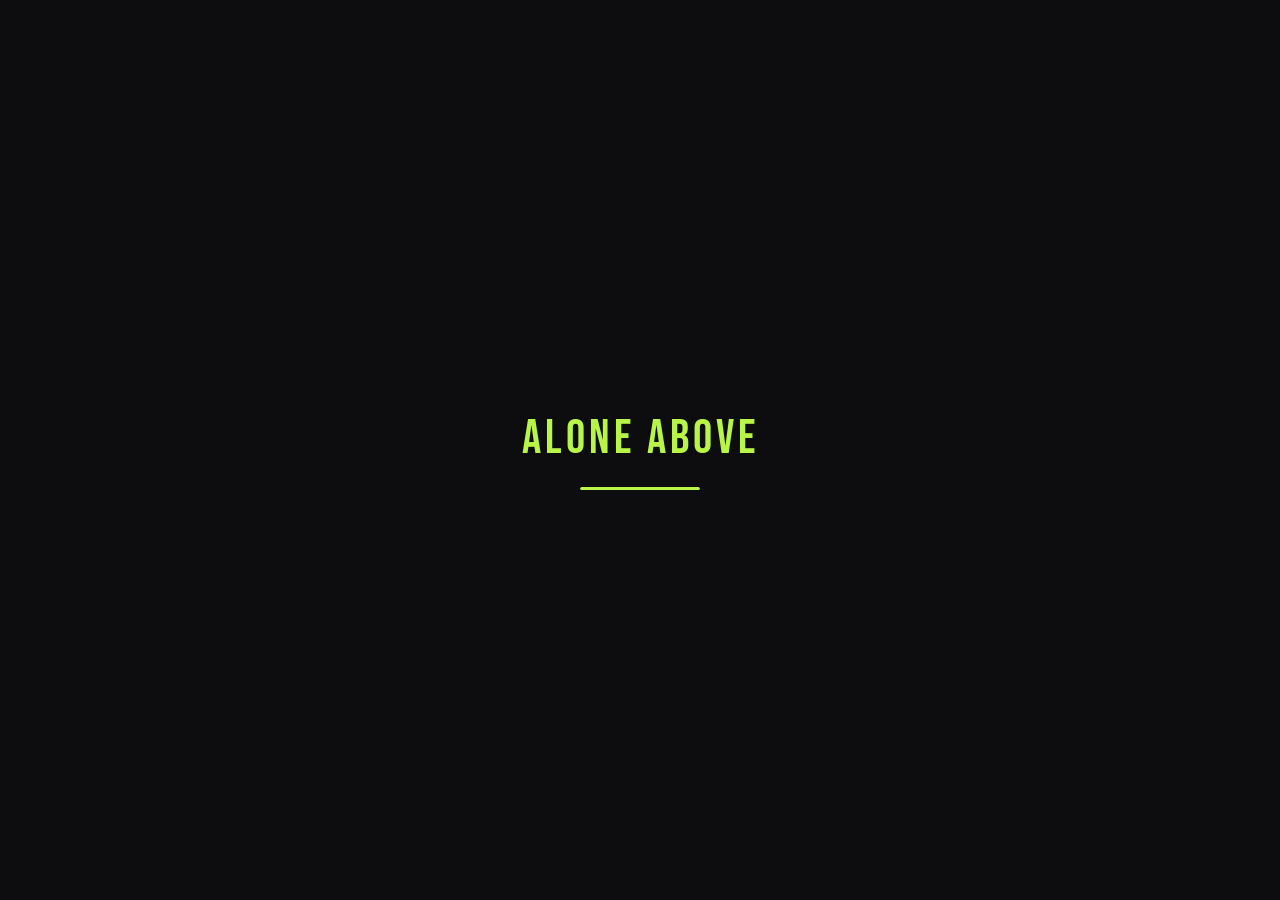
==== commit c3b97856: "Add files via upload" ====
--- a/index.html
+++ b/index.html
@@ -1,707 +1,1549 @@
 <!DOCTYPE html>
 <html lang="ru">
 <head>
-  <meta charset="UTF-8">
-  <meta name="viewport" content="width=device-width, initial-scale=1, maximum-scale=1, user-scalable=no, viewport-fit=cover">
-  <meta name="theme-color" content="#0d0d0d">
-  <title>Alone Above Shop</title>
-  <link rel="icon" href="assets/logo.svg">
-  <link rel="stylesheet" href="style.css">
-  <!-- Telegram WebApp SDK -->
-  <script src="https://telegram.org/js/telegram-web-app.js"></script>
+<meta charset="UTF-8">
+<meta name="viewport" content="width=device-width, initial-scale=1.0, maximum-scale=1.0, user-scalable=no">
+<title>Alone Above — Shop</title>
+<link rel="preconnect" href="https://fonts.googleapis.com">
+<link href="https://fonts.googleapis.com/css2?family=Bebas+Neue&family=Manrope:wght@300;400;500;600;700;800&display=swap" rel="stylesheet">
+<script src="https://telegram.org/js/telegram-web-app.js"></script>
+<style>
+  :root {
+    --bg: #0d0d0f;
+    --surface: #141417;
+    --card: #1a1a1f;
+    --card2: #202028;
+    --border: #2a2a35;
+    --accent: #b8f548;
+    --accent2: #8fd62a;
+    --accent-dim: rgba(184,245,72,0.12);
+    --text: #f0f0f0;
+    --text2: #8a8a9a;
+    --text3: #555566;
+    --danger: #ff4466;
+    --warning: #ffaa33;
+    --success: #44dd88;
+    --radius: 18px;
+    --radius-sm: 10px;
+    --nav-h: 68px;
+  }
+  * { box-sizing: border-box; margin: 0; padding: 0; -webkit-tap-highlight-color: transparent; }
+  html, body { height: 100%; overflow: hidden; background: var(--bg); color: var(--text); font-family: 'Manrope', sans-serif; }
+
+  /* ── LOADER ── */
+  #loader {
+    position: fixed; inset: 0; background: var(--bg); z-index: 9999;
+    display: flex; flex-direction: column; align-items: center; justify-content: center; gap: 20px;
+  }
+  .loader-logo { font-family: 'Bebas Neue', cursive; font-size: 48px; color: var(--accent); letter-spacing: 4px; }
+  .loader-bar { width: 120px; height: 3px; background: var(--border); border-radius: 2px; overflow: hidden; }
+  .loader-bar-fill { height: 100%; background: var(--accent); border-radius: 2px; animation: loadFill 1.5s ease-in-out forwards; }
+  @keyframes loadFill { from { width: 0 } to { width: 100% } }
+
+  /* ── LAYOUT ── */
+  #app { display: none; height: 100%; flex-direction: column; }
+  #pages { flex: 1; overflow-y: auto; overflow-x: hidden; scroll-behavior: smooth; padding-bottom: calc(var(--nav-h) + 12px); }
+  #pages::-webkit-scrollbar { display: none; }
+
+  /* ── NAVBAR ── */
+  #navbar {
+    position: fixed; bottom: 0; left: 0; right: 0; height: var(--nav-h);
+    background: rgba(20,20,23,0.95); backdrop-filter: blur(20px);
+    border-top: 1px solid var(--border);
+    display: flex; align-items: center; justify-content: space-around;
+    z-index: 100; padding: 0 4px;
+  }
+  .nav-item {
+    flex: 1; display: flex; flex-direction: column; align-items: center; justify-content: center;
+    gap: 4px; padding: 8px 4px; cursor: pointer; position: relative;
+    transition: all 0.2s ease;
+  }
+  .nav-item svg { width: 22px; height: 22px; stroke: var(--text3); transition: all 0.2s ease; }
+  .nav-item span { font-size: 10px; font-weight: 600; color: var(--text3); transition: all 0.2s ease; letter-spacing: 0.3px; }
+  .nav-item.active svg { stroke: var(--accent); }
+  .nav-item.active span { color: var(--accent); }
+  .nav-badge {
+    position: absolute; top: 6px; right: calc(50% - 16px);
+    background: var(--danger); color: #fff; font-size: 9px; font-weight: 800;
+    min-width: 16px; height: 16px; border-radius: 8px; display: flex; align-items: center; justify-content: center;
+    padding: 0 3px; line-height: 1;
+  }
+
+  /* ── PAGE ── */
+  .page { display: none; padding: 0; animation: pageIn 0.25s ease; min-height: 100%; }
+  .page.active { display: block; }
+  @keyframes pageIn { from { opacity: 0; transform: translateY(8px); } to { opacity: 1; transform: translateY(0); } }
+
+  /* ── HEADER ── */
+  .page-header {
+    padding: 52px 20px 20px;
+    background: linear-gradient(180deg, rgba(184,245,72,0.04) 0%, transparent 100%);
+  }
+  .page-header h1 { font-family: 'Bebas Neue', cursive; font-size: 36px; letter-spacing: 2px; color: var(--text); line-height: 1; }
+  .page-header p { font-size: 13px; color: var(--text2); margin-top: 4px; }
+
+  /* ── CARDS ── */
+  .card {
+    background: var(--card); border: 1px solid var(--border);
+    border-radius: var(--radius); padding: 18px; margin: 0 16px 12px;
+  }
+  .card-sm { padding: 14px; margin: 0 16px 10px; }
+
+  /* ── HOME ── */
+  .home-hero {
+    margin: 52px 16px 16px;
+    background: var(--card);
+    border: 1px solid var(--border);
+    border-radius: 24px;
+    padding: 24px 20px;
+    position: relative;
+    overflow: hidden;
+  }
+  .home-hero::before {
+    content: '';
+    position: absolute; top: -40px; right: -40px;
+    width: 180px; height: 180px;
+    background: radial-gradient(circle, rgba(184,245,72,0.15) 0%, transparent 70%);
+    pointer-events: none;
+  }
+  .hero-tag {
+    display: inline-flex; align-items: center; gap: 6px;
+    background: var(--accent-dim); border: 1px solid rgba(184,245,72,0.3);
+    color: var(--accent); font-size: 11px; font-weight: 700;
+    padding: 4px 10px; border-radius: 20px; letter-spacing: 0.5px; text-transform: uppercase;
+    margin-bottom: 12px;
+  }
+  .hero-tag .dot { width: 6px; height: 6px; background: var(--accent); border-radius: 50%; animation: pulse 2s infinite; }
+  @keyframes pulse { 0%,100% { opacity: 1; } 50% { opacity: 0.3; } }
+  .hero-name { font-family: 'Bebas Neue', cursive; font-size: 32px; letter-spacing: 2px; line-height: 1; }
+  .hero-sub { color: var(--text2); font-size: 13px; margin-top: 6px; line-height: 1.5; }
+  .hero-stats { display: flex; gap: 16px; margin-top: 18px; }
+  .hero-stat { display: flex; flex-direction: column; gap: 2px; }
+  .hero-stat-val { font-family: 'Bebas Neue', cursive; font-size: 24px; color: var(--accent); letter-spacing: 1px; }
+  .hero-stat-lbl { font-size: 10px; color: var(--text3); text-transform: uppercase; letter-spacing: 0.5px; }
+
+  .section-title {
+    font-family: 'Bebas Neue', cursive; font-size: 22px; letter-spacing: 1.5px;
+    padding: 20px 16px 12px; color: var(--text2);
+  }
+
+  /* ── QUICK ACTIONS ── */
+  .quick-grid { display: grid; grid-template-columns: 1fr 1fr; gap: 10px; padding: 0 16px 8px; }
+  .quick-btn {
+    background: var(--card); border: 1px solid var(--border);
+    border-radius: var(--radius); padding: 18px 16px;
+    cursor: pointer; transition: all 0.2s ease;
+    display: flex; flex-direction: column; gap: 8px;
+    position: relative; overflow: hidden;
+  }
+  .quick-btn:active { transform: scale(0.97); border-color: var(--accent); }
+  .quick-btn svg { width: 24px; height: 24px; stroke: var(--accent); }
+  .quick-btn-label { font-size: 14px; font-weight: 700; }
+  .quick-btn-sub { font-size: 11px; color: var(--text2); }
+
+  /* ── CATALOG ── */
+  .cat-grid { display: grid; grid-template-columns: 1fr 1fr; gap: 10px; padding: 0 16px; }
+  .cat-card {
+    background: var(--card); border: 1px solid var(--border);
+    border-radius: var(--radius); padding: 20px 16px;
+    cursor: pointer; transition: all 0.2s ease;
+    display: flex; flex-direction: column; gap: 10px;
+    position: relative; overflow: hidden;
+  }
+  .cat-card:active { transform: scale(0.97); border-color: var(--accent); }
+  .cat-card::after {
+    content: ''; position: absolute; bottom: 0; right: 0;
+    width: 60px; height: 60px;
+    background: radial-gradient(circle, rgba(184,245,72,0.06) 0%, transparent 70%);
+  }
+  .cat-icon { font-size: 28px; }
+  .cat-name { font-weight: 700; font-size: 14px; }
+  .cat-count { font-size: 11px; color: var(--text3); }
+
+  .prod-list { padding: 0 16px; display: flex; flex-direction: column; gap: 10px; }
+  .prod-card {
+    background: var(--card); border: 1px solid var(--border);
+    border-radius: var(--radius); overflow: hidden;
+    cursor: pointer; transition: all 0.2s ease;
+    display: flex; flex-direction: column; gap: 12px; padding: 0;
+  }
+  .prod-card:active { border-color: var(--accent); transform: scale(0.99); }
+  .prod-img {
+    width: 100%; height: 160px; border-radius: 0;
+    background: var(--card2); flex-shrink: 0;
+    display: flex; align-items: center; justify-content: center;
+    font-size: 48px; overflow: hidden;
+  }
+  .prod-img img { width: 100%; height: 100%; object-fit: cover; }
+  .prod-info { flex: 1; min-width: 0; padding: 0 14px; }
+  .prod-name { font-weight: 700; font-size: 14px; white-space: nowrap; overflow: hidden; text-overflow: ellipsis; }
+  .prod-desc { font-size: 11px; color: var(--text2); margin-top: 3px; white-space: nowrap; overflow: hidden; text-overflow: ellipsis; }
+  .prod-price { font-family: 'Bebas Neue', cursive; font-size: 20px; color: var(--accent); letter-spacing: 1px; margin-top: 6px; }
+  .prod-stock { font-size: 10px; color: var(--text3); margin-top: 2px; }
+  .prod-actions { display: flex; gap: 8px; padding: 0 14px 14px; }
+  .btn-wish {
+    width: 36px; height: 36px; border-radius: 10px;
+    background: var(--card2); border: 1px solid var(--border);
+    display: flex; align-items: center; justify-content: center;
+    cursor: pointer; transition: all 0.2s ease; flex-shrink: 0;
+  }
+  .btn-wish svg { width: 16px; height: 16px; stroke: var(--text2); transition: all 0.2s ease; }
+  .btn-wish.active svg { stroke: var(--danger); fill: var(--danger); }
+
+  /* ── PRODUCT DETAIL ── */
+  .prod-detail-img {
+    width: 100%; aspect-ratio: 1; background: var(--card);
+    display: flex; align-items: center; justify-content: center;
+    font-size: 80px; overflow: hidden;
+  }
+  .prod-detail-img img { width: 100%; height: 100%; object-fit: cover; }
+  .prod-detail-body { padding: 20px 16px; }
+  .prod-detail-name { font-family: 'Bebas Neue', cursive; font-size: 32px; letter-spacing: 2px; line-height: 1; }
+  .prod-detail-price { font-family: 'Bebas Neue', cursive; font-size: 40px; color: var(--accent); letter-spacing: 2px; margin-top: 8px; }
+  .prod-detail-desc { font-size: 13px; color: var(--text2); margin-top: 12px; line-height: 1.6; }
+  .sizes-label { font-size: 12px; font-weight: 700; color: var(--text2); text-transform: uppercase; letter-spacing: 0.5px; margin-top: 20px; margin-bottom: 8px; }
+  .sizes-row { display: flex; flex-wrap: wrap; gap: 8px; }
+  .size-btn {
+    padding: 8px 14px; background: var(--card); border: 1px solid var(--border);
+    border-radius: 10px; font-size: 13px; font-weight: 600; cursor: pointer;
+    transition: all 0.2s ease;
+  }
+  .size-btn.active { background: var(--accent); border-color: var(--accent); color: #000; }
+  .add-cart-btn {
+    width: 100%; margin-top: 20px; padding: 16px;
+    background: var(--accent); border: none; border-radius: var(--radius);
+    font-family: 'Bebas Neue', cursive; font-size: 20px; letter-spacing: 2px; color: #000;
+    cursor: pointer; transition: all 0.2s ease;
+  }
+  .add-cart-btn:active { transform: scale(0.98); background: var(--accent2); }
+  .add-cart-btn:disabled { background: var(--border); color: var(--text3); }
+
+  .back-btn {
+    position: absolute; top: 12px; left: 16px;
+    width: 38px; height: 38px; background: rgba(13,13,15,0.8); backdrop-filter: blur(10px);
+    border: 1px solid var(--border); border-radius: 12px;
+    display: flex; align-items: center; justify-content: center;
+    cursor: pointer; z-index: 10;
+  }
+  .back-btn svg { width: 18px; height: 18px; stroke: var(--text); }
+
+  /* ── CART ── */
+  .cart-item {
+    background: var(--card); border: 1px solid var(--border);
+    border-radius: var(--radius); padding: 14px;
+    margin: 0 16px 10px; display: flex; gap: 12px; align-items: center;
+  }
+  .cart-item-img {
+    width: 60px; height: 60px; border-radius: 12px; background: var(--card2);
+    display: flex; align-items: center; justify-content: center; font-size: 24px;
+    flex-shrink: 0; overflow: hidden;
+  }
+  .cart-item-img img { width: 100%; height: 100%; object-fit: cover; }
+  .cart-item-info { flex: 1; min-width: 0; }
+  .cart-item-name { font-weight: 700; font-size: 13px; white-space: nowrap; overflow: hidden; text-overflow: ellipsis; }
+  .cart-item-size { font-size: 11px; color: var(--text2); margin-top: 2px; }
+  .cart-item-price { font-family: 'Bebas Neue', cursive; font-size: 18px; color: var(--accent); }
+  .cart-remove {
+    width: 32px; height: 32px; border-radius: 9px; background: rgba(255,68,102,0.12);
+    border: 1px solid rgba(255,68,102,0.3);
+    display: flex; align-items: center; justify-content: center; cursor: pointer; flex-shrink: 0;
+  }
+  .cart-remove svg { width: 14px; height: 14px; stroke: var(--danger); }
+  .cart-total {
+    margin: 0 16px 12px;
+    background: var(--card); border: 1px solid var(--border);
+    border-radius: var(--radius); padding: 16px 18px;
+    display: flex; justify-content: space-between; align-items: center;
+  }
+  .cart-total-label { font-size: 13px; color: var(--text2); }
+  .cart-total-val { font-family: 'Bebas Neue', cursive; font-size: 28px; color: var(--accent); letter-spacing: 1px; }
+  .checkout-btn {
+    margin: 0 16px; width: calc(100% - 32px); padding: 16px;
+    background: var(--accent); border: none; border-radius: var(--radius);
+    font-family: 'Bebas Neue', cursive; font-size: 20px; letter-spacing: 2px; color: #000;
+    cursor: pointer; transition: all 0.2s ease;
+  }
+  .checkout-btn:active { transform: scale(0.98); }
+  .checkout-btn:disabled { background: var(--border); color: var(--text3); }
+
+  /* ── PROFILE ── */
+  .profile-hero {
+    margin: 52px 16px 0;
+    background: var(--card); border: 1px solid var(--border);
+    border-radius: 24px; padding: 24px 20px;
+    display: flex; align-items: center; gap: 16px;
+  }
+  .profile-avatar {
+    width: 64px; height: 64px; border-radius: 20px;
+    background: var(--accent-dim); border: 2px solid var(--accent);
+    display: flex; align-items: center; justify-content: center;
+    font-size: 28px; font-weight: 800; color: var(--accent); flex-shrink: 0;
+    overflow: hidden;
+  }
+  .profile-avatar img { width: 100%; height: 100%; object-fit: cover; }
+  .profile-name { font-family: 'Bebas Neue', cursive; font-size: 24px; letter-spacing: 1.5px; }
+  .profile-username { font-size: 12px; color: var(--text2); margin-top: 2px; }
+  .profile-bonus {
+    display: inline-flex; align-items: center; gap: 6px;
+    background: var(--accent-dim); border: 1px solid rgba(184,245,72,0.3);
+    color: var(--accent); font-size: 12px; font-weight: 700;
+    padding: 4px 10px; border-radius: 20px; margin-top: 6px;
+  }
+  .profile-stats { display: grid; grid-template-columns: 1fr 1fr 1fr; gap: 10px; padding: 12px 16px; }
+  .pstat {
+    background: var(--card); border: 1px solid var(--border);
+    border-radius: var(--radius-sm); padding: 14px 10px; text-align: center;
+  }
+  .pstat-val { font-family: 'Bebas Neue', cursive; font-size: 24px; color: var(--accent); }
+  .pstat-lbl { font-size: 10px; color: var(--text3); text-transform: uppercase; letter-spacing: 0.4px; margin-top: 2px; }
+  .profile-section { padding: 0 16px; }
+  .profile-item {
+    background: var(--card); border: 1px solid var(--border);
+    border-radius: var(--radius-sm); padding: 14px 16px;
+    display: flex; align-items: center; gap: 12px; margin-bottom: 8px;
+    cursor: pointer; transition: all 0.2s ease;
+  }
+  .profile-item:active { border-color: var(--accent); }
+  .profile-item svg { width: 18px; height: 18px; stroke: var(--accent); flex-shrink: 0; }
+  .profile-item-info { flex: 1; }
+  .profile-item-label { font-size: 13px; font-weight: 600; }
+  .profile-item-sub { font-size: 11px; color: var(--text2); margin-top: 2px; }
+  .profile-item-arrow { stroke: var(--text3) !important; }
+
+  /* ── ORDERS ── */
+  .order-card {
+    background: var(--card); border: 1px solid var(--border);
+    border-radius: var(--radius); padding: 16px;
+    margin: 0 16px 10px;
+  }
+  .order-header { display: flex; justify-content: space-between; align-items: flex-start; margin-bottom: 12px; }
+  .order-id { font-family: 'Bebas Neue', cursive; font-size: 20px; letter-spacing: 1px; }
+  .order-date { font-size: 11px; color: var(--text3); margin-top: 2px; }
+  .status-badge {
+    font-size: 10px; font-weight: 700; padding: 4px 10px; border-radius: 20px;
+    text-transform: uppercase; letter-spacing: 0.5px;
+  }
+  .status-processing { background: rgba(255,170,51,0.15); color: var(--warning); border: 1px solid rgba(255,170,51,0.3); }
+  .status-china { background: rgba(100,149,237,0.15); color: #6495ed; border: 1px solid rgba(100,149,237,0.3); }
+  .status-arrived { background: rgba(68,221,136,0.15); color: var(--success); border: 1px solid rgba(68,221,136,0.3); }
+  .status-delivered { background: rgba(184,245,72,0.15); color: var(--accent); border: 1px solid rgba(184,245,72,0.3); }
+  .status-confirmed { background: rgba(68,221,136,0.15); color: var(--success); border: 1px solid rgba(68,221,136,0.3); }
+  .order-prod { font-size: 13px; font-weight: 600; }
+  .order-price { font-family: 'Bebas Neue', cursive; font-size: 22px; color: var(--accent); margin-top: 8px; }
+  .order-size { font-size: 11px; color: var(--text2); margin-top: 2px; }
+
+  /* ── WISHLIST ── */
+  .wish-grid { display: grid; grid-template-columns: 1fr 1fr; gap: 10px; padding: 0 16px; }
+  .wish-card {
+    background: var(--card); border: 1px solid var(--border);
+    border-radius: var(--radius); overflow: hidden;
+    cursor: pointer; transition: all 0.2s ease;
+  }
+  .wish-card:active { border-color: var(--accent); }
+  .wish-img {
+    width: 100%; aspect-ratio: 1; background: var(--card2);
+    display: flex; align-items: center; justify-content: center; font-size: 36px;
+    overflow: hidden; position: relative;
+  }
+  .wish-img img { width: 100%; height: 100%; object-fit: cover; }
+  .wish-rm {
+    position: absolute; top: 8px; right: 8px;
+    width: 28px; height: 28px; background: rgba(13,13,15,0.8);
+    border: 1px solid var(--border); border-radius: 8px;
+    display: flex; align-items: center; justify-content: center;
+  }
+  .wish-rm svg { width: 12px; height: 12px; stroke: var(--danger); }
+  .wish-info { padding: 12px; }
+  .wish-name { font-size: 12px; font-weight: 700; white-space: nowrap; overflow: hidden; text-overflow: ellipsis; }
+  .wish-price { font-family: 'Bebas Neue', cursive; font-size: 18px; color: var(--accent); margin-top: 4px; }
+
+  /* ── ABOUT ── */
+  .about-section { padding: 0 16px 12px; }
+  .about-block {
+    background: var(--card); border: 1px solid var(--border);
+    border-radius: var(--radius); padding: 20px; margin-bottom: 10px;
+  }
+  .about-title { font-family: 'Bebas Neue', cursive; font-size: 20px; letter-spacing: 1.5px; margin-bottom: 8px; }
+  .about-text { font-size: 13px; color: var(--text2); line-height: 1.7; }
+  .about-features { display: flex; flex-direction: column; gap: 10px; margin-top: 12px; }
+  .about-feature { display: flex; align-items: center; gap: 12px; }
+  .about-feature svg { width: 18px; height: 18px; stroke: var(--accent); flex-shrink: 0; }
+  .about-feature span { font-size: 13px; color: var(--text2); }
+
+  /* ── SUPPORT ── */
+  .support-card {
+    background: var(--card); border: 1px solid var(--border);
+    border-radius: var(--radius); padding: 20px;
+    margin: 0 16px 10px;
+  }
+  .support-icon { width: 44px; height: 44px; background: var(--accent-dim); border-radius: 14px; display: flex; align-items: center; justify-content: center; margin-bottom: 12px; }
+  .support-icon svg { width: 22px; height: 22px; stroke: var(--accent); }
+  .support-title { font-size: 15px; font-weight: 700; margin-bottom: 6px; }
+  .support-text { font-size: 12px; color: var(--text2); line-height: 1.6; }
+  .support-btn {
+    margin-top: 14px; width: 100%; padding: 12px;
+    background: var(--card2); border: 1px solid var(--border);
+    border-radius: var(--radius-sm);
+    font-size: 13px; font-weight: 700; color: var(--accent);
+    cursor: pointer; transition: all 0.2s ease; text-align: center;
+    display: block; text-decoration: none;
+  }
+  .support-btn:active { background: var(--accent-dim); }
+
+  /* ── CHECKOUT MODAL ── */
+  .modal-overlay {
+    display: none; position: fixed; inset: 0; background: rgba(0,0,0,0.7);
+    backdrop-filter: blur(4px); z-index: 200; align-items: flex-end;
+  }
+  .modal-overlay.open { display: flex; }
+  .modal-sheet {
+    background: var(--surface); border-radius: 24px 24px 0 0;
+    width: 100%; padding: 24px 20px 40px;
+    border-top: 1px solid var(--border);
+    animation: slideUp 0.3s ease;
+  }
+  @keyframes slideUp { from { transform: translateY(100%); } to { transform: translateY(0); } }
+  .modal-handle { width: 36px; height: 4px; background: var(--border); border-radius: 2px; margin: 0 auto 20px; }
+  .modal-title { font-family: 'Bebas Neue', cursive; font-size: 28px; letter-spacing: 2px; margin-bottom: 20px; }
+  .form-group { margin-bottom: 14px; }
+  .form-label { font-size: 11px; font-weight: 700; color: var(--text2); text-transform: uppercase; letter-spacing: 0.5px; margin-bottom: 6px; display: block; }
+  .form-input {
+    width: 100%; padding: 13px 16px;
+    background: var(--card); border: 1px solid var(--border);
+    border-radius: var(--radius-sm); color: var(--text); font-family: 'Manrope', sans-serif;
+    font-size: 14px; outline: none; transition: border-color 0.2s;
+  }
+  .form-input:focus { border-color: var(--accent); }
+  .pay-methods { display: flex; gap: 10px; margin-bottom: 14px; }
+  .pay-method {
+    flex: 1; padding: 12px; background: var(--card); border: 1px solid var(--border);
+    border-radius: var(--radius-sm); text-align: center; cursor: pointer;
+    transition: all 0.2s ease; font-size: 12px; font-weight: 700;
+  }
+  .pay-method.active { background: var(--accent-dim); border-color: var(--accent); color: var(--accent); }
+  .place-order-btn {
+    width: 100%; padding: 16px;
+    background: var(--accent); border: none; border-radius: var(--radius);
+    font-family: 'Bebas Neue', cursive; font-size: 20px; letter-spacing: 2px; color: #000;
+    cursor: pointer; transition: all 0.2s ease; margin-top: 6px;
+  }
+  .place-order-btn:active { transform: scale(0.98); }
+
+  /* ── TOAST ── */
+  .toast {
+    position: fixed; bottom: calc(var(--nav-h) + 16px); left: 50%; transform: translateX(-50%) translateY(20px);
+    background: var(--card2); border: 1px solid var(--border);
+    color: var(--text); font-size: 13px; font-weight: 600;
+    padding: 12px 20px; border-radius: 24px; z-index: 300;
+    opacity: 0; transition: all 0.3s ease; white-space: nowrap;
+    max-width: 90vw; text-align: center;
+  }
+  .toast.show { opacity: 1; transform: translateX(-50%) translateY(0); }
+  .toast.accent { border-color: var(--accent); color: var(--accent); }
+  .toast.error { border-color: var(--danger); color: var(--danger); }
+  .toast.warning { border-color: var(--warning); color: var(--warning); }
+
+  /* ── EMPTY STATE ── */
+  .empty-state { text-align: center; padding: 60px 20px; }
+  .empty-state svg { width: 60px; height: 60px; stroke: var(--text3); margin-bottom: 16px; }
+  .empty-state h3 { font-family: 'Bebas Neue', cursive; font-size: 24px; letter-spacing: 1.5px; color: var(--text2); margin-bottom: 8px; }
+  .empty-state p { font-size: 13px; color: var(--text3); }
+
+  /* ── SPINNER ── */
+  .spinner { display: flex; justify-content: center; align-items: center; padding: 40px; }
+  .spin { width: 32px; height: 32px; border: 3px solid var(--border); border-top-color: var(--accent); border-radius: 50%; animation: spin 0.8s linear infinite; }
+  @keyframes spin { to { transform: rotate(360deg); } }
+
+  /* ── BREADCRUMB ── */
+  .breadcrumb { display: flex; align-items: center; gap: 6px; padding: 52px 16px 12px; }
+  .breadcrumb span { font-size: 12px; color: var(--text3); cursor: pointer; }
+  .breadcrumb span.active { color: var(--text); font-weight: 600; }
+  .breadcrumb .sep { font-size: 12px; color: var(--text3); }
+</style>
 </head>
 <body>
 
-<!-- ══════════════ LOADER ══════════════ -->
-<div class="loader-overlay" id="app-loader">
-  <img src="assets/logo.svg" alt="logo" style="width:64px;height:64px;border-radius:16px;margin-bottom:8px">
-  <div class="loader-spinner"></div>
-  <div class="loader-text">Загружаем магазин...</div>
+<!-- LOADER -->
+<div id="loader">
+  <div class="loader-logo">ALONE ABOVE</div>
+  <div class="loader-bar"><div class="loader-bar-fill"></div></div>
 </div>
 
-<!-- ══════════════ TOAST ══════════════ -->
-<div class="toast-container" id="toast-container"></div>
-
-<!-- ══════════════ PRODUCT DETAIL OVERLAY ══════════════ -->
-<div id="product-detail" class="product-detail"></div>
-
-<!-- ══════════════ CHECKOUT MODAL ══════════════ -->
-<div class="modal-overlay" id="checkout-modal" style="display:none">
-  <div class="modal">
-    <div class="modal__handle"></div>
-    <div class="modal__header">
-      <div class="modal__title">Оформление заказа</div>
-    </div>
-    <div class="modal__body">
-      <div class="input-group">
-        <label class="input-label">Номер телефона</label>
-        <input class="input" id="checkout-phone" type="tel" placeholder="+7 701 234 56 78"
-          value="">
-      </div>
-      <div class="input-group">
-        <label class="input-label">Адрес доставки</label>
-        <input class="input" id="checkout-address" type="text" placeholder="Город, улица, дом, квартира">
-      </div>
-      <div class="input-group">
-        <label class="input-label">Промокод (если есть)</label>
-        <div class="promo-input-wrap">
-          <input class="input" id="checkout-promo" type="text" placeholder="PROMO123">
-          <button class="btn btn-outline btn-sm" id="promo-apply-btn" onclick="applyPromo()">Применить</button>
-        </div>
-      </div>
-      <div style="background:rgba(120,231,0,0.08);border:1px solid rgba(120,231,0,0.2);border-radius:12px;padding:14px;margin-bottom:16px">
-        <div style="font-size:12px;color:var(--text2);margin-bottom:4px">Способ оплаты</div>
-        <div style="display:flex;align-items:center;gap:8px">
-          <img src="assets/kaspi-kz-seeklogo.svg" style="width:28px;height:28px;border-radius:6px">
-          <div style="font-size:15px;font-weight:600">Kaspi Pay</div>
-        </div>
-        <div style="font-size:13px;font-weight:600;color:var(--primary);margin-top:6px">+7 707 811 5621</div>
-        <div style="font-size:12px;color:var(--text2);margin-top:4px">Реквизиты будут отправлены после подтверждения</div>
-      </div>
-      <div style="display:flex;justify-content:space-between;align-items:center;margin-bottom:12px;font-size:14px">
-        <span style="color:var(--text2)">Итого:</span>
-        <span style="font-weight:700;font-size:16px;color:var(--primary)" id="checkout-total">—</span>
-      </div>
-      <button class="btn btn-primary btn-full btn-lg" id="submit-order-btn" onclick="submitOrder()">
-        ✅ Оформить заказ
-      </button>
-      <button class="btn btn-ghost btn-full" style="margin-top:10px" onclick="closeCheckout()">Отмена</button>
+<!-- APP -->
+<div id="app">
+  <div id="pages">
+    <!-- HOME -->
+    <div id="page-home" class="page">
+      <div class="home-hero">
+        <div class="hero-tag"><span class="dot"></span>Магазин онлайн</div>
+        <div class="hero-name" id="hero-name">ALONE ABOVE</div>
+        <div class="hero-sub" id="hero-sub">Добро пожаловать!</div>
+        <div class="hero-stats" id="hero-stats">
+          <div class="hero-stat"><div class="hero-stat-val" id="stat-orders">0</div><div class="hero-stat-lbl">Заказов</div></div>
+          <div class="hero-stat"><div class="hero-stat-val" id="stat-bonus">0 ₸</div><div class="hero-stat-lbl">Бонусов</div></div>
+        </div>
+      </div>
+      <div class="section-title">БЫСТРЫЙ ДОСТУП</div>
+      <div class="quick-grid">
+        <div class="quick-btn" onclick="navTo('catalog')">
+          <svg viewBox="0 0 24 24" fill="none" stroke-width="1.5" stroke-linecap="round" stroke-linejoin="round"><path d="M3 6h18M3 12h18M3 18h18"/></svg>
+          <div class="quick-btn-label">Каталог</div>
+          <div class="quick-btn-sub">Все товары</div>
+        </div>
+        <div class="quick-btn" onclick="navTo('cart')">
+          <svg viewBox="0 0 24 24" fill="none" stroke-width="1.5" stroke-linecap="round" stroke-linejoin="round"><path d="M6 2L3 6v14a2 2 0 002 2h14a2 2 0 002-2V6l-3-4z"/><line x1="3" y1="6" x2="21" y2="6"/><path d="M16 10a4 4 0 01-8 0"/></svg>
+          <div class="quick-btn-label">Корзина</div>
+          <div class="quick-btn-sub" id="home-cart-count">Пусто</div>
+        </div>
+        <div class="quick-btn" onclick="navTo('favorites')">
+          <svg viewBox="0 0 24 24" fill="none" stroke-width="1.5" stroke-linecap="round" stroke-linejoin="round"><path d="M20.84 4.61a5.5 5.5 0 00-7.78 0L12 5.67l-1.06-1.06a5.5 5.5 0 00-7.78 7.78l1.06 1.06L12 21.23l7.78-7.78 1.06-1.06a5.5 5.5 0 000-7.78z"/></svg>
+          <div class="quick-btn-label">Избранное</div>
+          <div class="quick-btn-sub" id="home-wish-count">Пусто</div>
+        </div>
+        <div class="quick-btn" onclick="navTo('profile')">
+          <svg viewBox="0 0 24 24" fill="none" stroke-width="1.5" stroke-linecap="round" stroke-linejoin="round"><path d="M20 21v-2a4 4 0 00-4-4H8a4 4 0 00-4 4v2"/><circle cx="12" cy="7" r="4"/></svg>
+          <div class="quick-btn-label">Профиль</div>
+          <div class="quick-btn-sub">Мой аккаунт</div>
+        </div>
+      </div>
+    </div>
+
+    <!-- CATALOG -->
+    <div id="page-catalog" class="page">
+      <div id="catalog-categories-view">
+        <div class="page-header"><h1>КАТАЛОГ</h1><p>Выберите категорию</p></div>
+        <div class="cat-grid" id="cat-grid">
+          <div class="spinner"><div class="spin"></div></div>
+        </div>
+      </div>
+      <div id="catalog-products-view" style="display:none;">
+        <div class="breadcrumb">
+          <span onclick="showCatList()">Каталог</span>
+          <span class="sep">›</span>
+          <span class="active" id="current-cat-name">...</span>
+        </div>
+        <div class="prod-list" id="prod-list"></div>
+      </div>
+      <div id="catalog-detail-view" style="display:none;">
+        <div style="position:relative;">
+          <div class="prod-detail-img" id="detail-img">👕</div>
+          <div class="back-btn" id="detail-back-btn">
+            <svg viewBox="0 0 24 24" fill="none" stroke-width="2" stroke-linecap="round" stroke-linejoin="round"><polyline points="15 18 9 12 15 6"/></svg>
+          </div>
+        </div>
+        <div class="prod-detail-body">
+          <div id="detail-name" class="prod-detail-name"></div>
+          <div id="detail-price" class="prod-detail-price"></div>
+          <div id="detail-desc" class="prod-detail-desc"></div>
+          <div class="sizes-label">Выберите размер</div>
+          <div class="sizes-row" id="detail-sizes"></div>
+          <div style="display:flex;gap:10px;margin-top:20px;">
+            <div class="btn-wish" id="detail-wish-btn" onclick="toggleDetailWish()">
+              <svg viewBox="0 0 24 24" fill="none" stroke-width="1.5" stroke-linecap="round" stroke-linejoin="round"><path d="M20.84 4.61a5.5 5.5 0 00-7.78 0L12 5.67l-1.06-1.06a5.5 5.5 0 00-7.78 7.78l1.06 1.06L12 21.23l7.78-7.78 1.06-1.06a5.5 5.5 0 000-7.78z"/></svg>
+            </div>
+            <button class="add-cart-btn" id="add-cart-btn" style="margin:0;flex:1;" onclick="addToCartDetail()">В КОРЗИНУ</button>
+          </div>
+          <div id="detail-stock" style="text-align:center;font-size:11px;color:var(--text3);margin-top:8px;"></div>
+        </div>
+      </div>
+    </div>
+
+    <!-- CART -->
+    <div id="page-cart" class="page">
+      <div class="page-header"><h1>КОРЗИНА</h1><p id="cart-header-sub">Ваши товары</p></div>
+      <div id="cart-content"></div>
+    </div>
+
+    <!-- FAVORITES -->
+    <div id="page-favorites" class="page">
+      <div class="page-header"><h1>ИЗБРАННОЕ</h1><p>Сохранённые товары</p></div>
+      <div id="wish-content"></div>
+    </div>
+
+    <!-- PROFILE -->
+    <div id="page-profile" class="page">
+      <div class="profile-hero">
+        <div class="profile-avatar" id="profile-avatar">?</div>
+        <div>
+          <div class="profile-name" id="profile-name">Загрузка...</div>
+          <div class="profile-username" id="profile-username"></div>
+          <div class="profile-bonus" id="profile-bonus">🌿 0 ₸ бонусов</div>
+        </div>
+      </div>
+      <div class="profile-stats">
+        <div class="pstat"><div class="pstat-val" id="pstat-orders">0</div><div class="pstat-lbl">Заказов</div></div>
+        <div class="pstat"><div class="pstat-val" id="pstat-spent">0</div><div class="pstat-lbl">Потрачено</div></div>
+        <div class="pstat"><div class="pstat-val" id="pstat-bonus">0</div><div class="pstat-lbl">Бонусов</div></div>
+      </div>
+      <div class="profile-section">
+        <div class="profile-item" onclick="showOrders()">
+          <svg viewBox="0 0 24 24" fill="none" stroke-width="1.5" stroke-linecap="round" stroke-linejoin="round"><path d="M9 5H7a2 2 0 00-2 2v12a2 2 0 002 2h10a2 2 0 002-2V7a2 2 0 00-2-2h-2"/><rect x="9" y="3" width="6" height="4" rx="2"/></svg>
+          <div class="profile-item-info"><div class="profile-item-label">Мои заказы</div><div class="profile-item-sub">История покупок</div></div>
+          <svg class="profile-item-arrow" viewBox="0 0 24 24" fill="none" stroke-width="2" stroke-linecap="round" stroke-linejoin="round"><polyline points="9 18 15 12 9 6"/></svg>
+        </div>
+        <div class="profile-item" onclick="navTo('favorites')">
+          <svg viewBox="0 0 24 24" fill="none" stroke-width="1.5" stroke-linecap="round" stroke-linejoin="round"><path d="M20.84 4.61a5.5 5.5 0 00-7.78 0L12 5.67l-1.06-1.06a5.5 5.5 0 00-7.78 7.78l1.06 1.06L12 21.23l7.78-7.78 1.06-1.06a5.5 5.5 0 000-7.78z"/></svg>
+          <div class="profile-item-info"><div class="profile-item-label">Избранное</div><div class="profile-item-sub">Сохранённые товары</div></div>
+          <svg class="profile-item-arrow" viewBox="0 0 24 24" fill="none" stroke-width="2" stroke-linecap="round" stroke-linejoin="round"><polyline points="9 18 15 12 9 6"/></svg>
+        </div>
+        <div class="profile-item" onclick="navTo('support')">
+          <svg viewBox="0 0 24 24" fill="none" stroke-width="1.5" stroke-linecap="round" stroke-linejoin="round"><circle cx="12" cy="12" r="10"/><path d="M9.09 9a3 3 0 015.83 1c0 2-3 3-3 3"/><line x1="12" y1="17" x2="12.01" y2="17"/></svg>
+          <div class="profile-item-info"><div class="profile-item-label">Поддержка</div><div class="profile-item-sub">Связаться с нами</div></div>
+          <svg class="profile-item-arrow" viewBox="0 0 24 24" fill="none" stroke-width="2" stroke-linecap="round" stroke-linejoin="round"><polyline points="9 18 15 12 9 6"/></svg>
+        </div>
+        <div class="profile-item" onclick="navTo('about')">
+          <svg viewBox="0 0 24 24" fill="none" stroke-width="1.5" stroke-linecap="round" stroke-linejoin="round"><circle cx="12" cy="12" r="10"/><line x1="12" y1="8" x2="12" y2="12"/><line x1="12" y1="16" x2="12.01" y2="16"/></svg>
+          <div class="profile-item-info"><div class="profile-item-label">О магазине</div><div class="profile-item-sub">Информация</div></div>
+          <svg class="profile-item-arrow" viewBox="0 0 24 24" fill="none" stroke-width="2" stroke-linecap="round" stroke-linejoin="round"><polyline points="9 18 15 12 9 6"/></svg>
+        </div>
+      </div>
+      <!-- ORDERS SUB -->
+      <div id="orders-view" style="display:none;">
+        <div class="page-header" style="padding-top:20px;"><h1>МОИ ЗАКАЗЫ</h1></div>
+        <div id="orders-list"></div>
+      </div>
+    </div>
+
+    <!-- ABOUT -->
+    <div id="page-about" class="page">
+      <div class="page-header"><h1>О МАГАЗИНЕ</h1><p>Alone Above</p></div>
+      <div class="about-section">
+        <div class="about-block">
+          <div class="about-title">КТО МЫ</div>
+          <div class="about-text">Alone Above — это магазин уличной одежды. Мы предлагаем уникальные вещи для тех, кто ценит стиль и качество. Каждый товар подбирается вручную нашей командой.</div>
+        </div>
+        <div class="about-block">
+          <div class="about-title">НАШИ ПРЕИМУЩЕСТВА</div>
+          <div class="about-features">
+            <div class="about-feature"><svg viewBox="0 0 24 24" fill="none" stroke-width="1.5" stroke-linecap="round" stroke-linejoin="round"><path d="M5 12l5 5L20 7"/></svg><span>Качественный товар напрямую</span></div>
+            <div class="about-feature"><svg viewBox="0 0 24 24" fill="none" stroke-width="1.5" stroke-linecap="round" stroke-linejoin="round"><path d="M5 12l5 5L20 7"/></svg><span>Доставка по всему Казахстану</span></div>
+            <div class="about-feature"><svg viewBox="0 0 24 24" fill="none" stroke-width="1.5" stroke-linecap="round" stroke-linejoin="round"><path d="M5 12l5 5L20 7"/></svg><span>Кэшбэк 5% бонусами</span></div>
+            <div class="about-feature"><svg viewBox="0 0 24 24" fill="none" stroke-width="1.5" stroke-linecap="round" stroke-linejoin="round"><path d="M5 12l5 5L20 7"/></svg><span>Оплата Kaspi или криптовалютой</span></div>
+            <div class="about-feature"><svg viewBox="0 0 24 24" fill="none" stroke-width="1.5" stroke-linecap="round" stroke-linejoin="round"><path d="M5 12l5 5L20 7"/></svg><span>Поддержка 24/7</span></div>
+          </div>
+        </div>
+        <div class="about-block">
+          <div class="about-title">ДОСТАВКА</div>
+          <div class="about-text">Доставка осуществляется через курьерские службы. Сроки: 3–14 рабочих дней в зависимости от региона. Стоимость оговаривается при заказе.</div>
+        </div>
+      </div>
+    </div>
+
+    <!-- SUPPORT -->
+    <div id="page-support" class="page">
+      <div class="page-header"><h1>ПОДДЕРЖКА</h1><p>Мы всегда рядом</p></div>
+      <div class="support-card">
+        <div class="support-icon"><svg viewBox="0 0 24 24" fill="none" stroke-width="1.5" stroke-linecap="round" stroke-linejoin="round"><path d="M21 15a2 2 0 01-2 2H7l-4 4V5a2 2 0 012-2h14a2 2 0 012 2z"/></svg></div>
+        <div class="support-title">Написать менеджеру</div>
+        <div class="support-text">По вопросам заказов, оплаты и доставки. Обычно отвечаем в течение нескольких минут.</div>
+        <a class="support-btn" id="support-manager-link" href="#" target="_blank">Написать в Telegram</a>
+      </div>
+      <div class="support-card">
+        <div class="support-icon"><svg viewBox="0 0 24 24" fill="none" stroke-width="1.5" stroke-linecap="round" stroke-linejoin="round"><circle cx="12" cy="12" r="10"/><path d="M9.09 9a3 3 0 015.83 1c0 2-3 3-3 3"/><line x1="12" y1="17" x2="12.01" y2="17"/></svg></div>
+        <div class="support-title">Частые вопросы</div>
+        <div class="support-text">Как сделать заказ? Нажмите "Каталог", выберите товар, размер и добавьте в корзину. Затем оформите заказ.</div>
+      </div>
+      <div class="support-card">
+        <div class="support-icon"><svg viewBox="0 0 24 24" fill="none" stroke-width="1.5" stroke-linecap="round" stroke-linejoin="round"><path d="M22 16.92v3a2 2 0 01-2.18 2 19.79 19.79 0 01-8.63-3.07A19.5 19.5 0 013.07 9.81 19.79 19.79 0 01.01 1.18 2 2 0 011.98 0h3a2 2 0 012 1.72c.127.96.361 1.903.7 2.81a2 2 0 01-.45 2.11L6.91 7.91a16 16 0 006.36 6.36l1.27-1.27a2 2 0 012.11-.45c.907.339 1.85.573 2.81.7A2 2 0 0122 16.92z"/></svg></div>
+        <div class="support-title">Жалобы и возвраты</div>
+        <div class="support-text">Если возникли проблемы с заказом — свяжитесь с менеджером, мы решим любую ситуацию.</div>
+        <a class="support-btn" id="support-complaint-link" href="#" target="_blank">Оставить жалобу</a>
+      </div>
+    </div>
+  </div>
+
+  <!-- NAV -->
+  <nav id="navbar">
+    <div class="nav-item active" data-page="home" onclick="navTo('home')">
+      <svg viewBox="0 0 24 24" fill="none" stroke-width="1.5" stroke-linecap="round" stroke-linejoin="round"><path d="M3 9l9-7 9 7v11a2 2 0 01-2 2H5a2 2 0 01-2-2z"/><polyline points="9 22 9 12 15 12 15 22"/></svg>
+      <span>Главная</span>
+    </div>
+    <div class="nav-item" data-page="catalog" onclick="navTo('catalog')">
+      <svg viewBox="0 0 24 24" fill="none" stroke-width="1.5" stroke-linecap="round" stroke-linejoin="round"><path d="M3 6h18M3 12h18M3 18h18"/></svg>
+      <span>Каталог</span>
+    </div>
+    <div class="nav-item" data-page="cart" onclick="navTo('cart')">
+      <svg viewBox="0 0 24 24" fill="none" stroke-width="1.5" stroke-linecap="round" stroke-linejoin="round"><path d="M6 2L3 6v14a2 2 0 002 2h14a2 2 0 002-2V6l-3-4z"/><line x1="3" y1="6" x2="21" y2="6"/><path d="M16 10a4 4 0 01-8 0"/></svg>
+      <span>Корзина</span>
+      <div class="nav-badge" id="cart-badge" style="display:none">0</div>
+    </div>
+    <div class="nav-item" data-page="favorites" onclick="navTo('favorites')">
+      <svg viewBox="0 0 24 24" fill="none" stroke-width="1.5" stroke-linecap="round" stroke-linejoin="round"><path d="M20.84 4.61a5.5 5.5 0 00-7.78 0L12 5.67l-1.06-1.06a5.5 5.5 0 00-7.78 7.78l1.06 1.06L12 21.23l7.78-7.78 1.06-1.06a5.5 5.5 0 000-7.78z"/></svg>
+      <span>Избранное</span>
+    </div>
+    <div class="nav-item" data-page="profile" onclick="navTo('profile')">
+      <svg viewBox="0 0 24 24" fill="none" stroke-width="1.5" stroke-linecap="round" stroke-linejoin="round"><path d="M20 21v-2a4 4 0 00-4-4H8a4 4 0 00-4 4v2"/><circle cx="12" cy="7" r="4"/></svg>
+      <span>Профиль</span>
+    </div>
+  </nav>
+</div>
+
+<!-- CHECKOUT MODAL -->
+<div class="modal-overlay" id="checkout-modal">
+  <div class="modal-sheet">
+    <div class="modal-handle"></div>
+    <div class="modal-title">ОФОРМИТЬ ЗАКАЗ</div>
+    <div id="checkout-items-summary" style="margin-bottom:16px;"></div>
+    <div class="form-group">
+      <label class="form-label">Телефон</label>
+      <input type="tel" class="form-input" id="checkout-phone" placeholder="+7 (___) ___ __ __">
+    </div>
+    <div class="form-group">
+      <label class="form-label">Адрес доставки</label>
+      <input type="text" class="form-input" id="checkout-address" placeholder="Город, улица, дом">
+    </div>
+    <div class="form-group">
+      <label class="form-label">Промокод</label>
+      <input type="text" class="form-input" id="checkout-promo" placeholder="Введите промокод">
+    </div>
+    <div class="form-group">
+      <label class="form-label">Способ оплаты</label>
+      <div class="pay-methods">
+        <div class="pay-method active" data-method="kaspi" onclick="selectPayMethod(this)">💳 Kaspi</div>
+        <div class="pay-method" data-method="crypto" onclick="selectPayMethod(this)">₿ Крипто</div>
+      </div>
+    </div>
+    <button class="place-order-btn" onclick="placeOrder()">ОФОРМИТЬ</button>
+    <div style="text-align:center;margin-top:10px;">
+      <span style="font-size:12px;color:var(--text3);cursor:pointer;" onclick="closeCheckout()">Отмена</span>
     </div>
   </div>
 </div>
 
-<!-- ══════════════ ORDER SUCCESS MODAL ══════════════ -->
-<div class="modal-overlay" id="order-success-modal" style="display:none">
-  <div class="modal">
-    <div class="modal__handle"></div>
-    <div class="modal__body" style="text-align:center">
-      <div style="font-size:64px;margin-bottom:16px">🎉</div>
-      <div style="font-size:22px;font-weight:700;margin-bottom:8px">Заказ оформлен!</div>
-      <div style="font-size:14px;color:var(--text2);margin-bottom:20px">Ваш заказ <strong id="success-order-id"></strong> принят</div>
-      <div style="background:var(--bg3);border:1px solid var(--border);border-radius:14px;padding:16px;margin-bottom:16px;text-align:left">
-        <div style="font-size:13px;color:var(--text2);margin-bottom:6px">Оплатите через Kaspi:</div>
-        <div style="display:flex;align-items:center;gap:10px;margin-bottom:8px">
-          <img src="assets/kaspi-kz-seeklogo.svg" style="width:32px;height:32px;border-radius:8px">
-          <div style="font-size:22px;font-weight:700;color:var(--primary)" id="success-kaspi">+7 707 811 5621</div>
-        </div>
-        <div style="font-size:20px;font-weight:700;margin-top:6px" id="success-amount"></div>
-        <div style="font-size:12px;color:var(--text2);margin-top:8px">После оплаты менеджер свяжется с вами</div>
-      </div>
-      <a id="success-receipt-link" class="btn btn-outline btn-full" href="#" target="_blank" style="display:none;margin-bottom:10px;text-decoration:none;justify-content:center">
-        <img src="assets/receipt.svg" style="width:16px;filter:invert(1);margin-right:6px">
-        Открыть чек
-      </a>
-      <button class="btn btn-primary btn-full" onclick="document.getElementById('order-success-modal').style.display='none';navigate('orders')">
-        Мои заказы
-      </button>
-    </div>
-  </div>
-</div>
-
-<!-- ══════════════ APP SHELL ══════════════ -->
-<div id="app">
-
-  <!-- ── HEADER ── -->
-  <header class="app-header">
-    <div class="app-header__inner">
-      <div class="app-header__logo">
-        <img data-cfg-logo src="assets/logo.svg" alt="logo">
-        <span class="app-header__logo-text font-serif" data-cfg-shopname>Alone Above</span>
-      </div>
-      <div class="app-header__actions">
-        <!-- Search toggle -->
-        <button class="header-btn" onclick="toggleHeaderSearch(this)" aria-label="Поиск">
-          <svg width="18" height="18" viewBox="0 0 24 24" fill="none" stroke="currentColor" stroke-width="2">
-            <circle cx="11" cy="11" r="8"/><path d="m21 21-4.35-4.35"/>
-          </svg>
+<!-- TOAST -->
+<div class="toast" id="toast"></div>
+
+<script>
+// ══════════════════════════════════════════════
+// CONFIG
+// ══════════════════════════════════════════════
+const API_BASE = 'https://gondola.proxy.rlwy.net:11159';
+
+// We'll use a backend-less approach via Telegram WebApp + direct API calls
+// Since direct PostgreSQL from browser is not possible, we'll create a simple REST backend
+// using Cloudflare Workers or use a proxy. For now, we'll mock with the Telegram data
+// and use a small serverless API approach.
+
+// Actually - we'll use a lightweight approach: build a small API proxy that runs inline
+// For the demo, we'll detect Telegram user and show data via a REST API endpoint
+// The app will call /api/* endpoints that should be set up on the bot's server
+
+// ══════════════════════════════════════════════
+// TELEGRAM INIT
+// ══════════════════════════════════════════════
+const tg = window.Telegram?.WebApp;
+let currentUser = null;
+let cartItems = [];
+let wishItems = [];
+let userData = null;
+
+function initTelegram() {
+  if (tg) {
+    tg.ready();
+    tg.expand();
+    tg.setBackgroundColor('#0d0d0f');
+    tg.setHeaderColor('#0d0d0f');
+    const u = tg.initDataUnsafe?.user;
+    if (u) {
+      currentUser = u;
+    }
+  }
+  
+  // Fallback для локального тестирования (если не в Telegram)
+  if (!currentUser) {
+    const testUserId = localStorage.getItem('testUserId') || '999999';
+    currentUser = {
+      id: parseInt(testUserId),
+      first_name: 'Test',
+      username: 'testuser'
+    };
+  }
+}
+
+// ══════════════════════════════════════════════
+// API  (calls your bot's webhook or a mini REST layer)
+// We embed a small fetch wrapper. The bot should expose
+// a /miniapp/* REST API. If not available, we show graceful fallback.
+// ══════════════════════════════════════════════
+
+// The bot server URL — replace with your actual domain/IP
+const BOT_API = 'https://bot-api-production-4a58.up.railway.app';
+
+async function apiCall(endpoint, method = 'GET', body = null) {
+  const headers = {
+    'Content-Type': 'application/json',
+  };
+  try {
+    const url = BOT_API + endpoint;
+    
+    const opts = { method, headers };
+    if (body) opts.body = JSON.stringify(body);
+    
+    const r = await fetch(url, opts);
+    const data = await r.json();
+    
+    
+    if (!r.ok) {
+      return null;
+    }
+    return data;
+  } catch (e) {
+    return null;
+  }
+}
+
+// ══════════════════════════════════════════════
+// LOCAL STORAGE FALLBACK (for cart/wish when no API)
+// ══════════════════════════════════════════════
+function lsGet(k) { try { return JSON.parse(localStorage.getItem(k) || 'null'); } catch { return null; } }
+function lsSet(k, v) { try { localStorage.setItem(k, JSON.stringify(v)); } catch {} }
+
+// ══════════════════════════════════════════════
+// STATE
+// ══════════════════════════════════════════════
+let state = {
+  page: 'home',
+  categories: [],
+  products: [],
+  currentCatId: null,
+  currentCatName: '',
+  currentProduct: null,
+  cart: lsGet('cart') || [],
+  wishlist: lsGet('wishlist') || [],
+  user: null,
+  orders: [],
+  selectedSize: null,
+  payMethod: 'kaspi',
+  profileRefreshInterval: null,
+};
+
+// ══════════════════════════════════════════════
+// NAVIGATION
+// ══════════════════════════════════════════════
+let pageHistory = ['home'];
+
+function navTo(page) {
+  
+  const pages = document.querySelectorAll('.page');
+  pages.forEach(p => p.classList.remove('active'));
+  
+  const target = document.getElementById('page-' + page);
+  if (target) {
+    target.classList.add('active');
+    document.getElementById('pages').scrollTop = 0;
+  } else {
+  }
+  
+  document.querySelectorAll('.nav-item').forEach(n => {
+    n.classList.toggle('active', n.dataset.page === page);
+  });
+  state.page = page;
+  pageHistory.push(page);
+  onPageEnter(page);
+}
+
+function onPageEnter(page) {
+
+  // Always stop profile refresh interval when leaving profile
+  if (page !== 'profile' && state.profileRefreshInterval) {
+    clearInterval(state.profileRefreshInterval);
+    state.profileRefreshInterval = null;
+  }
+
+  if (page === 'catalog') {
+    showCatList();
+    loadCategories();
+  } else if (page === 'cart') {
+    renderCart();
+  } else if (page === 'favorites') {
+    renderWishlist();
+  } else if (page === 'profile') {
+    document.getElementById('orders-view').style.display = 'none';
+    renderProfile();
+  } else if (page === 'home') {
+    updateHomeStats();
+  } else {
+    // about, support and other pages — no special action needed
+  }
+}
+
+// ══════════════════════════════════════════════
+// CATEGORIES & PRODUCTS
+// ══════════════════════════════════════════════
+async function loadCategories() {
+  
+  const grid = document.getElementById('cat-grid');
+  if (!grid) {
+    return;
+  }
+  
+  grid.innerHTML = '<div class="spinner"><div class="spin"></div></div>';
+  
+  let res = await apiCall('/categories');
+  
+  let cats = res?.categories || [];
+  
+  if (cats.length > 0) {
+    state.categories = cats;
+    renderCatGrid(cats);
+  } else {
+    grid.innerHTML = `<div class="empty-state" style="grid-column:span 2;padding:40px 0;">
+      <svg viewBox="0 0 24 24" fill="none" stroke-width="1.5" stroke-linecap="round" stroke-linejoin="round"><path d="M3 6h18M3 12h18M3 18h18"/></svg>
+      <h3>КАТАЛОГ ПУСТ</h3><p>Товары скоро появятся</p></div>`;
+  }
+}
+
+const CAT_ICONS = ['👕','👖','🧢','👟','🧥','👜','🧣','🎽','🧤','👗'];
+function getCatIcon(name, idx) {
+  if (!name) return CAT_ICONS[idx % CAT_ICONS.length];
+  const n = name.toLowerCase();
+  if (n.includes('футбол') || n.includes('майк')) return '👕';
+  if (n.includes('штан') || n.includes('джинс')) return '👖';
+  if (n.includes('кепк') || n.includes('шапк') || n.includes('шляп')) return '🧢';
+  if (n.includes('кросс') || n.includes('обувь') || n.includes('ботинк')) return '👟';
+  if (n.includes('куртк') || n.includes('пальто') || n.includes('пуховик')) return '🧥';
+  if (n.includes('сумк') || n.includes('рюкзак')) return '👜';
+  if (n.includes('аксессу')) return '🧣';
+  return CAT_ICONS[idx % CAT_ICONS.length];
+}
+
+function renderCatGrid(cats) {
+  
+  const grid = document.getElementById('cat-grid');
+  if (!grid) {
+    return;
+  }
+  
+  if (!cats.length) {
+    grid.innerHTML = `<div class="empty-state" style="grid-column:span 2"><svg viewBox="0 0 24 24" fill="none" stroke-width="1.5" stroke-linecap="round" stroke-linejoin="round"><path d="M3 6h18M3 12h18M3 18h18"/></svg><h3>ПУСТО</h3><p>Категории не найдены</p></div>`;
+    return;
+  }
+  
+  const html = cats.map((c, i) => `
+    <div class="cat-card" onclick="openCategory(${c.id}, '${escHtml(c.name)}')">
+      <div class="cat-icon">${getCatIcon(c.name, i)}</div>
+      <div class="cat-name">${escHtml(c.name)}</div>
+      <div class="cat-count">${c.product_count !== undefined ? c.product_count + ' товаров' : ''}</div>
+    </div>
+  `).join('');
+  
+  grid.innerHTML = html;
+}
+
+async function openCategory(cid, name) {
+  state.currentCatId = cid;
+  state.currentCatName = name;
+  document.getElementById('current-cat-name').textContent = name;
+  document.getElementById('catalog-categories-view').style.display = 'none';
+  document.getElementById('catalog-products-view').style.display = 'block';
+  document.getElementById('catalog-detail-view').style.display = 'none';
+  document.getElementById('prod-list').innerHTML = '<div class="spinner"><div class="spin"></div></div>';
+  
+  let res = await apiCall('/categories/' + cid + '/products');
+  let prods = res?.products || [];
+  state.products = prods;
+  renderProdList(prods);
+}
+
+function showCatList() {
+  
+  const catView = document.getElementById('catalog-categories-view');
+  const prodView = document.getElementById('catalog-products-view');
+  const detailView = document.getElementById('catalog-detail-view');
+  
+  
+  if (catView) catView.style.display = 'block';
+  if (prodView) prodView.style.display = 'none';
+  if (detailView) detailView.style.display = 'none';
+  
+}
+
+function renderProdList(prods) {
+  const list = document.getElementById('prod-list');
+  if (!prods.length) {
+    list.innerHTML = `<div class="empty-state"><svg viewBox="0 0 24 24" fill="none" stroke-width="1.5" stroke-linecap="round" stroke-linejoin="round"><path d="M6 2L3 6v14a2 2 0 002 2h14a2 2 0 002-2V6l-3-4z"/><line x1="3" y1="6" x2="21" y2="6"/><path d="M16 10a4 4 0 01-8 0"/></svg><h3>ПУСТО</h3><p>В этой категории нет товаров</p></div>`;
+    return;
+  }
+  list.innerHTML = prods.map(p => {
+    const inWish = state.wishlist.some(w => w.product_id == p.id);
+    const imgHtml = p.image_url ? `<img src="${escHtml(p.image_url)}" onerror="this.parentNode.textContent='👕'">` : '👕';
+    return `
+    <div class="prod-card" onclick="openProduct(${p.id})">
+      <div class="prod-img">${imgHtml}</div>
+      <div class="prod-info">
+        <div class="prod-name">${escHtml(p.name)}</div>
+        <div class="prod-desc">${escHtml(p.description || '')}</div>
+        <div class="prod-price">${fmt(p.price)} ₸</div>
+        <div class="prod-stock">${p.stock > 0 ? 'В наличии: ' + p.stock : 'Нет в наличии'}</div>
+      </div>
+      <div class="prod-actions">
+        <div class="btn-wish ${inWish ? 'active' : ''}" onclick="event.stopPropagation();toggleWish(${p.id}, this)">
+          <svg viewBox="0 0 24 24" fill="none" stroke-width="1.5" stroke-linecap="round" stroke-linejoin="round"><path d="M20.84 4.61a5.5 5.5 0 00-7.78 0L12 5.67l-1.06-1.06a5.5 5.5 0 00-7.78 7.78l1.06 1.06L12 21.23l7.78-7.78 1.06-1.06a5.5 5.5 0 000-7.78z"/></svg>
+        </div>
+      </div>
+    </div>`;
+  }).join('');
+}
+
+async function openProduct(pid) {
+  let prod = state.products.find(p => p.id == pid);
+  if (!prod) {
+    let res = await apiCall('/products/' + pid);
+    prod = res?.product;
+  }
+  if (!prod) { showToast('Товар не найден', 'error'); return; }
+  state.currentProduct = prod;
+  state.selectedSize = null;
+
+  document.getElementById('catalog-categories-view').style.display = 'none';
+  document.getElementById('catalog-products-view').style.display = 'none';
+  document.getElementById('catalog-detail-view').style.display = 'block';
+
+  document.getElementById('detail-name').textContent = prod.name;
+  document.getElementById('detail-price').textContent = fmt(prod.price) + ' ₸';
+  document.getElementById('detail-desc').textContent = prod.description || '';
+
+  const imgEl = document.getElementById('detail-img');
+  if (prod.image_url) {
+    imgEl.innerHTML = `<img src="${escHtml(prod.image_url)}" onerror="this.parentNode.textContent='👕'" style="width:100%;height:100%;object-fit:cover;">`;
+  } else {
+    imgEl.textContent = '👕';
+  }
+
+  let sizes = [];
+  try { sizes = typeof prod.sizes === 'string' ? JSON.parse(prod.sizes) : (prod.sizes || []); } catch {}
+  const sizesRow = document.getElementById('detail-sizes');
+  if (sizes.length) {
+    sizesRow.innerHTML = sizes.map(s => `<div class="size-btn" onclick="selectSize(this,'${escHtml(s)}')">${escHtml(s)}</div>`).join('');
+  } else {
+    sizesRow.innerHTML = `<div class="size-btn active" onclick="selectSize(this,'ONE_SIZE')">ONE SIZE</div>`;
+    state.selectedSize = 'ONE_SIZE';
+  }
+
+  const inWish = state.wishlist.some(w => w.product_id == pid);
+  const wishBtn = document.getElementById('detail-wish-btn');
+  wishBtn.classList.toggle('active', inWish);
+
+  document.getElementById('detail-stock').textContent = prod.stock > 0 ? `В наличии: ${prod.stock} шт` : 'Нет в наличии';
+  const addBtn = document.getElementById('add-cart-btn');
+  addBtn.disabled = prod.stock <= 0;
+  addBtn.textContent = prod.stock > 0 ? 'В КОРЗИНУ' : 'НЕТ В НАЛИЧИИ';
+
+  document.getElementById('detail-back-btn').onclick = () => {
+    document.getElementById('catalog-detail-view').style.display = 'none';
+    document.getElementById('catalog-products-view').style.display = 'block';
+  };
+}
+
+function selectSize(el, size) {
+  document.querySelectorAll('#detail-sizes .size-btn').forEach(b => b.classList.remove('active'));
+  el.classList.add('active');
+  state.selectedSize = size;
+}
+
+// ══════════════════════════════════════════════
+// CART
+// ══════════════════════════════════════════════
+function addToCartDetail() {
+  const p = state.currentProduct;
+  if (!p) return;
+  if (!state.selectedSize) { showToast('Выберите размер', 'error'); return; }
+  
+  const key = `${p.id}_${state.selectedSize}`;
+  if (state.cart.some(c => c.key === key)) {
+    showToast('Уже в корзине', 'error'); return;
+  }
+  state.cart.push({ key, product_id: p.id, name: p.name, price: p.price, size: state.selectedSize, image_url: p.image_url || null });
+  lsSet('cart', state.cart);
+  updateCartBadge();
+  showToast('✓ Добавлено в корзину', 'accent');
+  apiCall('/cart/add', 'POST', { product_id: p.id, size: state.selectedSize });
+}
+
+function addToCartFromCard(pid, size) {
+  const p = state.products.find(x => x.id == pid);
+  if (!p) return;
+  const key = `${pid}_${size}`;
+  if (state.cart.some(c => c.key === key)) { showToast('Уже в корзине', 'error'); return; }
+  state.cart.push({ key, product_id: pid, name: p.name, price: p.price, size, image_url: p.image_url || null });
+  lsSet('cart', state.cart);
+  updateCartBadge();
+  showToast('✓ Добавлено в корзину', 'accent');
+  apiCall('/cart/add', 'POST', { product_id: pid, size });
+}
+
+function removeFromCart(key) {
+  const item = state.cart.find(c => c.key === key);
+  state.cart = state.cart.filter(c => c.key !== key);
+  lsSet('cart', state.cart);
+  updateCartBadge();
+  renderCart();
+  if (item) apiCall('/cart/remove', 'POST', { product_id: item.product_id, size: item.size });
+}
+
+function renderCart() {
+  const content = document.getElementById('cart-content');
+  const sub = document.getElementById('cart-header-sub');
+  
+  // Try to sync with server
+  syncCartWithServer();
+
+  if (!state.cart.length) {
+    sub.textContent = 'Пусто';
+    content.innerHTML = `<div class="empty-state">
+      <svg viewBox="0 0 24 24" fill="none" stroke-width="1.5" stroke-linecap="round" stroke-linejoin="round"><path d="M6 2L3 6v14a2 2 0 002 2h14a2 2 0 002-2V6l-3-4z"/><line x1="3" y1="6" x2="21" y2="6"/><path d="M16 10a4 4 0 01-8 0"/></svg>
+      <h3>КОРЗИНА ПУСТА</h3><p>Добавьте товары из каталога</p></div>`;
+    return;
+  }
+  sub.textContent = state.cart.length + ' товар(ов)';
+  const total = state.cart.reduce((s, c) => s + c.price, 0);
+  content.innerHTML = state.cart.map(c => {
+    const imgHtml = c.image_url ? `<img src="${escHtml(c.image_url)}" onerror="this.parentNode.textContent='👕'" style="width:100%;height:100%;object-fit:cover;">` : '👕';
+    return `<div class="cart-item">
+      <div class="cart-item-img">${imgHtml}</div>
+      <div class="cart-item-info">
+        <div class="cart-item-name">${escHtml(c.name)}</div>
+        <div class="cart-item-size">Размер: ${escHtml(c.size)}</div>
+        <div class="cart-item-price">${fmt(c.price)} ₸</div>
+      </div>
+      <div class="cart-remove" onclick="removeFromCart('${escHtml(c.key)}')">
+        <svg viewBox="0 0 24 24" fill="none" stroke-width="2" stroke-linecap="round" stroke-linejoin="round"><polyline points="3 6 5 6 21 6"/><path d="M19 6l-1 14a2 2 0 01-2 2H8a2 2 0 01-2-2L5 6m3 0V4a1 1 0 011-1h4a1 1 0 011 1v2"/></svg>
+      </div>
+    </div>`;
+  }).join('') +
+  `<div class="cart-total"><div><div class="cart-total-label">Итого</div></div><div class="cart-total-val">${fmt(total)} ₸</div></div>
+   <button class="checkout-btn" onclick="openCheckout()">ОФОРМИТЬ ЗАКАЗ</button>
+   <div style="height:16px;"></div>`;
+}
+
+async function syncCartWithServer() {
+  if (!currentUser || !currentUser.id) {
+    return;
+  }
+  
+  const res = await apiCall('/cart/' + currentUser.id);
+  const serverCart = res?.cart || [];
+  
+  if (serverCart && Array.isArray(serverCart)) {
+    // merge server cart with local
+    serverCart.forEach(sc => {
+      const key = `${sc.product_id}_${sc.size}`;
+      if (!state.cart.some(c => c.key === key)) {
+        state.cart.push({ key, product_id: sc.product_id, name: sc.name || 'Товар', price: sc.price || 0, size: sc.size, image_url: sc.card_file_id || null });
+      }
+    });
+    lsSet('cart', state.cart);
+    updateCartBadge();
+  }
+}
+
+function updateCartBadge() {
+  const badge = document.getElementById('cart-badge');
+  const count = state.cart.length;
+  badge.style.display = count > 0 ? 'flex' : 'none';
+  badge.textContent = count;
+  document.getElementById('home-cart-count').textContent = count > 0 ? count + ' товар(ов)' : 'Пусто';
+}
+
+// ══════════════════════════════════════════════
+// WISHLIST
+// ══════════════════════════════════════════════
+async function toggleWish(pid, btn) {
+  const idx = state.wishlist.findIndex(w => w.product_id == pid);
+  if (idx >= 0) {
+    state.wishlist.splice(idx, 1);
+    if (btn) btn.classList.remove('active');
+    showToast('Убрано из избранного');
+    apiCall('/wishlist/remove', 'POST', { product_id: pid, user_id: currentUser?.id || 999999 });
+  } else {
+    const p = state.products.find(x => x.id == pid) || state.currentProduct;
+    state.wishlist.push({ product_id: pid, name: p?.name || 'Товар', price: p?.price || 0, image_url: p?.image_url || null });
+    if (btn) btn.classList.add('active');
+    showToast('♥ Добавлено в избранное', 'accent');
+    apiCall('/wishlist/add', 'POST', { product_id: pid, user_id: currentUser?.id || 999999 });
+  }
+  lsSet('wishlist', state.wishlist);
+  updateHomeWishCount();
+}
+
+function toggleDetailWish() {
+  const p = state.currentProduct;
+  if (!p) return;
+  const btn = document.getElementById('detail-wish-btn');
+  toggleWish(p.id, btn);
+}
+
+async function renderWishlist() {
+  const content = document.getElementById('wish-content');
+  
+  // Try sync with server
+  if (currentUser && currentUser.id) {
+    const res = await apiCall('/wishlist/' + currentUser.id);
+    const sw = res?.wishlist || [];
+    if (sw && Array.isArray(sw)) {
+      state.wishlist = sw.map(w => ({ product_id: w.product_id, name: w.name || 'Товар', price: w.price || 0, image_url: w.card_file_id || null }));
+      lsSet('wishlist', state.wishlist);
+    }
+  }
+
+  if (!state.wishlist.length) {
+    content.innerHTML = `<div class="empty-state"><svg viewBox="0 0 24 24" fill="none" stroke-width="1.5" stroke-linecap="round" stroke-linejoin="round"><path d="M20.84 4.61a5.5 5.5 0 00-7.78 0L12 5.67l-1.06-1.06a5.5 5.5 0 00-7.78 7.78l1.06 1.06L12 21.23l7.78-7.78 1.06-1.06a5.5 5.5 0 000-7.78z"/></svg><h3>ПУСТО</h3><p>Сохраните понравившиеся товары</p></div>`;
+    return;
+  }
+  content.innerHTML = `<div class="wish-grid">` + state.wishlist.map(w => {
+    const imgHtml = w.image_url ? `<img src="${escHtml(w.image_url)}" onerror="this.parentNode.textContent='👕'" style="width:100%;height:100%;object-fit:cover;">` : '👕';
+    return `<div class="wish-card" onclick="wishCardClick(${w.product_id})">
+      <div class="wish-img">${imgHtml}
+        <div class="wish-rm" onclick="event.stopPropagation();removeWish(${w.product_id})">
+          <svg viewBox="0 0 24 24" fill="none" stroke-width="2" stroke-linecap="round" stroke-linejoin="round"><line x1="18" y1="6" x2="6" y2="18"/><line x1="6" y1="6" x2="18" y2="18"/></svg>
+        </div>
+      </div>
+      <div class="wish-info">
+        <div class="wish-name">${escHtml(w.name)}</div>
+        <div class="wish-price">${fmt(w.price)} ₸</div>
+      </div>
+    </div>`;
+  }).join('') + `</div>`;
+}
+
+function removeWish(pid) {
+  state.wishlist = state.wishlist.filter(w => w.product_id != pid);
+  lsSet('wishlist', state.wishlist);
+  renderWishlist();
+  updateHomeWishCount();
+  apiCall('/wishlist/remove', 'POST', { product_id: pid });
+}
+
+function wishCardClick(pid) {
+  // try to open product
+  const p = state.wishlist.find(w => w.product_id == pid);
+  if (p) {
+    state.products = state.wishlist.map(w => ({ id: w.product_id, name: w.name, price: w.price, image_url: w.image_url, sizes: '[]', stock: 1, description: '' }));
+    navTo('catalog');
+    setTimeout(() => openProduct(pid), 100);
+  }
+}
+
+function updateHomeWishCount() {
+  document.getElementById('home-wish-count').textContent = state.wishlist.length > 0 ? state.wishlist.length + ' товар(ов)' : 'Пусто';
+}
+
+// ══════════════════════════════════════════════
+// PROFILE
+// ══════════════════════════════════════════════
+async function renderProfile() {
+  const u = currentUser || tg?.initDataUnsafe?.user || {};
+  
+  // Show TG user data immediately
+  const nameEl = document.getElementById('profile-name');
+  const usernameEl = document.getElementById('profile-username');
+  const avatarEl = document.getElementById('profile-avatar');
+  
+  nameEl.textContent = ((u.first_name || '') + ' ' + (u.last_name || '')).trim() || 'Пользователь';
+  usernameEl.textContent = u.username ? '@' + u.username : '';
+  avatarEl.textContent = (u.first_name || 'U').charAt(0).toUpperCase();
+
+  if (u.photo_url) {
+    avatarEl.innerHTML = `<img src="${u.photo_url}" style="width:100%;height:100%;object-fit:cover;border-radius:18px;">`;
+  }
+
+  // Load server data
+  if (u.id) {
+    const res = await apiCall('/profile/' + u.id);
+    const userData = res?.profile;
+    if (userData) {
+      document.getElementById('profile-bonus').textContent = '🌿 ' + fmt(userData.bonus_balance || 0) + ' ₸ бонусов';
+      document.getElementById('pstat-orders').textContent = userData.total_purchases || 0;
+      document.getElementById('pstat-spent').textContent = fmt(userData.total_spent || 0);
+      document.getElementById('pstat-bonus').textContent = fmt(userData.bonus_balance || 0);
+      document.getElementById('stat-orders').textContent = userData.total_purchases || 0;
+      document.getElementById('stat-bonus').textContent = fmt(userData.bonus_balance || 0) + ' ₸';
+    }
+  }
+  
+  // Start auto-refresh of orders every 5 seconds
+  if (!state.profileRefreshInterval) {
+    state.profileRefreshInterval = setInterval(() => {
+      if (state.page === 'profile' && document.getElementById('orders-view').style.display !== 'none') {
+        loadOrders();
+      }
+    }, 5000);
+  }
+}
+
+function showOrders() {
+  const ov = document.getElementById('orders-view');
+  ov.style.display = 'block';
+  ov.scrollIntoView({ behavior: 'smooth' });
+  loadOrders();
+}
+
+async function loadOrders() {
+  const list = document.getElementById('orders-list');
+  list.innerHTML = '<div class="spinner"><div class="spin"></div></div>';
+  
+  const userId = currentUser?.id || 999999;
+  
+  const orders = await apiCall('/orders/' + userId);
+  const orderList = orders?.orders || [];
+  
+  
+  if (!orderList || !orderList.length) {
+    list.innerHTML = `<div class="empty-state"><svg viewBox="0 0 24 24" fill="none" stroke-width="1.5" stroke-linecap="round" stroke-linejoin="round"><path d="M9 5H7a2 2 0 00-2 2v12a2 2 0 002 2h10a2 2 0 002-2V7a2 2 0 00-2-2h-2"/><rect x="9" y="3" width="6" height="4" rx="2"/></svg><h3>ЗАКАЗОВ НЕТ</h3><p>Ваши заказы появятся здесь</p></div>`;
+    return;
+  }
+  const statusLabels = { processing: 'В обработке', china: 'Едет из Китая', arrived: 'Прибыло', delivered: 'Передано', confirmed: 'Получено' };
+  list.innerHTML = orderList.map(o => `
+    <div class="order-card">
+      <div class="order-header">
+        <div><div class="order-id">#${o.id}</div><div class="order-date">${formatDate(o.created_at)}</div></div>
+        <div class="status-badge status-${o.status}">${statusLabels[o.status] || o.status}</div>
+      </div>
+      <div class="order-prod">${escHtml(o.pname || 'Товар')}</div>
+      <div class="order-size">Размер: ${escHtml(o.size || '—')}</div>
+      <div class="order-price">${fmt(o.price)} ₸</div>
+    </div>`).join('');
+}
+
+// ══════════════════════════════════════════════
+// CHECKOUT
+// ══════════════════════════════════════════════
+function openCheckout() {
+  if (!state.cart.length) return;
+  const modal = document.getElementById('checkout-modal');
+  const total = state.cart.reduce((s, c) => s + c.price, 0);
+  document.getElementById('checkout-items-summary').innerHTML = `
+    <div style="background:var(--card);border:1px solid var(--border);border-radius:var(--radius-sm);padding:12px 14px;">
+      <div style="font-size:12px;color:var(--text2);">${state.cart.length} товар(ов)</div>
+      <div style="font-family:'Bebas Neue',cursive;font-size:24px;color:var(--accent);margin-top:4px;">${fmt(total)} ₸</div>
+    </div>`;
+  
+  // Prefill phone/address from user data
+  if (userData) {
+    if (userData.phone) document.getElementById('checkout-phone').value = userData.phone;
+    if (userData.default_address) document.getElementById('checkout-address').value = userData.default_address;
+  }
+  modal.classList.add('open');
+}
+
+function closeCheckout() {
+  document.getElementById('checkout-modal').classList.remove('open');
+}
+
+function selectPayMethod(el) {
+  document.querySelectorAll('.pay-method').forEach(m => m.classList.remove('active'));
+  el.classList.add('active');
+  state.payMethod = el.dataset.method;
+}
+
+async function placeOrder() {
+  const phone = document.getElementById('checkout-phone').value.trim();
+  const address = document.getElementById('checkout-address').value.trim();
+  const promo = document.getElementById('checkout-promo').value.trim();
+  
+  if (!phone) { showToast('Введите телефон', 'error'); return; }
+  if (!address) { showToast('Введите адрес', 'error'); return; }
+
+  const btn = document.querySelector('.place-order-btn');
+  btn.disabled = true;
+  btn.textContent = 'ОФОРМЛЯЕМ...';
+
+  
+  const result = await apiCall('/order/create', 'POST', {
+    items: state.cart.map(c => ({ product_id: c.product_id, size: c.size })),
+    phone, address, promo_code: promo, method: state.payMethod,
+    user_id: currentUser?.id || 999999,  // Отправляем реальный ID пользователя из Telegram
+  });
+
+  btn.disabled = false;
+  btn.textContent = 'ОФОРМИТЬ';
+
+
+  if (result && result.success) {
+    const orderId = result.order_id;
+    const paymentInfo = result.payment_info;
+    
+    
+    // Показываем информацию об оплате
+    closeCheckout();
+    
+    // Показываем модальное окно с информацией об оплате
+    const paymentModal = document.createElement('div');
+    paymentModal.style.cssText = `
+      position: fixed;
+      top: 0;
+      left: 0;
+      right: 0;
+      bottom: 0;
+      background: rgba(0,0,0,0.8);
+      z-index: 10000;
+      display: flex;
+      align-items: center;
+      justify-content: center;
+      padding: 20px;
+    `;
+    
+    paymentModal.innerHTML = `
+      <div style="
+        background: var(--card);
+        border: 1px solid var(--border);
+        border-radius: var(--radius);
+        padding: 24px;
+        max-width: 400px;
+        width: 100%;
+        text-align: center;
+      ">
+        <div style="font-size: 48px; margin-bottom: 16px;">🎉</div>
+        <h2 style="font-family: 'Bebas Neue', cursive; font-size: 28px; color: var(--accent); margin-bottom: 16px;">
+          ЗАКАЗ #${orderId}
+        </h2>
+        
+        <div style="background: var(--surface); border-radius: var(--radius-sm); padding: 16px; margin: 16px 0; text-align: left;">
+          <div style="font-size: 12px; color: var(--text2); text-transform: uppercase; margin-bottom: 8px;">💳 ОПЛАТА ЧЕРЕЗ KASPI</div>
+          <div style="font-family: 'Bebas Neue', cursive; font-size: 24px; color: var(--accent); margin: 8px 0;">
+            ${paymentInfo.phone}
+          </div>
+          <div style="font-size: 13px; color: var(--text); margin-top: 12px; line-height: 1.6;">
+            <strong>Сумма:</strong> ${paymentInfo.amount} ₸<br>
+            <strong>Описание:</strong> ${paymentInfo.description}
+          </div>
+        </div>
+        
+        <div style="background: var(--accent-dim); border: 1px solid var(--border); border-radius: var(--radius-sm); padding: 12px; margin: 16px 0; font-size: 12px; line-height: 1.6;">
+          <strong>📝 Внимание:</strong> Менеджер проверит платёж и подтвердит заказ. При вопросах свяжитесь с менеджером.
+        </div>
+        
+        <button style="
+          width: 100%;
+          padding: 14px;
+          background: var(--accent);
+          border: none;
+          border-radius: var(--radius-sm);
+          color: #000;
+          font-family: 'Bebas Neue', cursive;
+          font-size: 16px;
+          cursor: pointer;
+          margin-top: 16px;
+        " onclick="this.parentElement.parentElement.remove()">
+          ЗАКРЫТЬ
         </button>
-        <!-- Favorites -->
-        <button class="header-btn" onclick="navigate('favorites')" aria-label="Избранное" style="position:relative">
-          <svg width="18" height="18" viewBox="0 0 24 24" fill="none" stroke="currentColor" stroke-width="2">
-            <path d="M20.84 4.61a5.5 5.5 0 0 0-7.78 0L12 5.67l-1.06-1.06a5.5 5.5 0 0 0-7.78 7.78l1.06 1.06L12 21.23l7.78-7.78 1.06-1.06a5.5 5.5 0 0 0 0-7.78z"/>
-          </svg>
-          <span class="header-badge" id="fav-badge-nav" style="display:none">0</span>
-        </button>
-        <!-- Cart -->
-        <button class="header-btn" onclick="navigate('cart')" aria-label="Корзина" style="position:relative">
-          <svg width="18" height="18" viewBox="0 0 24 24" fill="none" stroke="currentColor" stroke-width="2">
-            <circle cx="9" cy="21" r="1"/><circle cx="20" cy="21" r="1"/>
-            <path d="M1 1h4l2.68 13.39a2 2 0 0 0 2 1.61h9.72a2 2 0 0 0 2-1.61L23 6H6"/>
-          </svg>
-          <span class="header-badge" id="cart-badge-header" style="display:none">0</span>
-        </button>
-      </div>
-    </div>
-    <!-- Collapsible search -->
-    <div id="header-search-wrap" style="display:none;padding:8px 0 0">
-      <div class="search-wrap" style="padding:0">
-        <div class="search-icon">
-          <svg viewBox="0 0 24 24" fill="none" stroke="currentColor" stroke-width="2"><circle cx="11" cy="11" r="8"/><path d="m21 21-4.35-4.35"/></svg>
-        </div>
-        <input class="search-input" id="header-search-input" placeholder="Поиск товаров..." oninput="handleSearch(event); navigate('catalog')">
-      </div>
-    </div>
-  </header>
-
-  <!-- ══════════════ PAGES ══════════════ -->
-
-  <!-- ── HOME ── -->
-  <div class="page active" id="page-home">
-    <!-- Hero -->
-    <section class="hero" id="hero-section">
-      <div class="hero__overlay"></div>
-      <div class="hero__content animate-fade">
-        <div class="hero__tag">
-          <svg width="12" height="12" viewBox="0 0 24 24" fill="currentColor"><polygon points="12 2 15.09 8.26 22 9.27 17 14.14 18.18 21.02 12 17.77 5.82 21.02 7 14.14 2 9.27 8.91 8.26 12 2"/></svg>
-          Новая коллекция 2025
-        </div>
-        <div class="hero__title font-serif" id="hero-title">
-          Alone<br><span>Above</span> Shop
-        </div>
-        <p class="hero__desc" id="hero-desc">
-          Эксклюзивный стритвир для тех, кто не боится выделяться. Премиальное качество.
-        </p>
-        <div class="hero__btns">
-          <button class="btn btn-primary" id="hero-btn-catalog" onclick="navigate('catalog')">
-            Смотреть каталог
-            <svg width="14" height="14" viewBox="0 0 24 24" fill="none" stroke="currentColor" stroke-width="2.5"><path d="M5 12h14M12 5l7 7-7 7"/></svg>
-          </button>
-          <button class="btn btn-outline" id="hero-btn-about" onclick="navigate('about')">О нас</button>
-        </div>
-      </div>
-    </section>
-
-    <!-- Features -->
-    <div class="features-bar">
-      <div class="features-bar__inner" id="features-inner">
-        <!-- Populated by JS -->
-        <div class="feature-item">
-          <div class="feature-item__icon">
-            <svg viewBox="0 0 24 24" fill="none" stroke="currentColor" stroke-width="2" width="16" height="16"><rect x="1" y="3" width="15" height="13"/><path d="M16 8h4l3 3v5h-7V8z"/><circle cx="5.5" cy="18.5" r="2.5"/><circle cx="18.5" cy="18.5" r="2.5"/></svg>
-          </div>
-          <div>
-            <div class="feature-item__title">Быстрая доставка</div>
-            <div class="feature-item__desc">По всему Казахстану</div>
-          </div>
-        </div>
-        <div class="feature-item">
-          <div class="feature-item__icon">
-            <svg viewBox="0 0 24 24" fill="none" stroke="currentColor" stroke-width="2" width="16" height="16"><path d="M12 22s8-4 8-10V5l-8-3-8 3v7c0 6 8 10 8 10z"/></svg>
-          </div>
-          <div>
-            <div class="feature-item__title">Гарантия качества</div>
-            <div class="feature-item__desc">Оригинальные товары</div>
-          </div>
-        </div>
-        <div class="feature-item">
-          <div class="feature-item__icon">
-            <svg viewBox="0 0 24 24" fill="none" stroke="currentColor" stroke-width="2" width="16" height="16"><polyline points="20 12 20 22 4 22 4 12"/><rect x="2" y="7" width="20" height="5"/><line x1="12" y1="22" x2="12" y2="7"/><path d="M12 7H7.5a2.5 2.5 0 010-5C11 2 12 7 12 7zM12 7h4.5a2.5 2.5 0 000-5C13 2 12 7 12 7z"/></svg>
-          </div>
-          <div>
-            <div class="feature-item__title">Бонусная программа</div>
-            <div class="feature-item__desc">До 10% кэшбэка</div>
-          </div>
-        </div>
-        <div class="feature-item">
-          <div class="feature-item__icon">
-            <svg viewBox="0 0 24 24" fill="none" stroke="currentColor" stroke-width="2" width="16" height="16"><path d="M23 4v6h-6M1 20v-6h6"/><path d="M3.51 9a9 9 0 0114.85-3.36L23 10M1 14l4.64 4.36A9 9 0 0020.49 15"/></svg>
-          </div>
-          <div>
-            <div class="feature-item__title">Возврат 14 дней</div>
-            <div class="feature-item__desc">Без лишних вопросов</div>
-          </div>
-        </div>
-      </div>
-    </div>
-
-    <!-- Featured -->
-    <section class="section container">
-      <div class="section-header">
-        <div>
-          <div class="section-header__title font-serif">Популярное</div>
-          <div class="section-header__sub">Хиты продаж этой недели</div>
-        </div>
-        <button class="section-header__link" onclick="navigate('catalog')">Все →</button>
-      </div>
-      <div class="product-grid" id="home-featured">
-        <!-- Skeleton -->
-        <div class="skeleton" style="height:220px;border-radius:14px"></div>
-        <div class="skeleton" style="height:220px;border-radius:14px"></div>
-        <div class="skeleton" style="height:220px;border-radius:14px"></div>
-        <div class="skeleton" style="height:220px;border-radius:14px"></div>
-      </div>
-    </section>
-
-    <!-- Sale Banner -->
-    <section class="section-lg">
-      <div class="sale-banner">
-        <div class="sale-banner__bg" id="sale-banner-img" style="background-image:url('https://images.unsplash.com/photo-1490481651871-ab68de25d43d?w=800&q=80&fit=crop');background-size:cover;background-position:center;height:180px"></div>
-        <div class="sale-banner__overlay"></div>
-        <div class="sale-banner__content">
-          <div class="sale-banner__label">Специальное предложение</div>
-          <div class="sale-banner__title font-serif" id="sale-title">
-            Скидки до <span>30%</span>
-          </div>
-          <div class="sale-banner__sub" id="sale-sub">На всю коллекцию!</div>
-          <button class="btn btn-primary btn-sm" id="sale-btn" onclick="navigate('catalog')">К товарам</button>
-        </div>
-      </div>
-    </section>
-
-    <!-- New Arrivals -->
-    <section class="section container">
-      <div class="section-header">
-        <div>
-          <div class="section-header__title font-serif">Новинки</div>
-          <div class="section-header__sub">Только что поступили</div>
-        </div>
-        <button class="section-header__link" onclick="navigate('catalog')">Все →</button>
-      </div>
-      <div class="product-grid" id="home-new"></div>
-    </section>
-
-    <!-- Telegram CTA -->
-    <section class="section container" style="padding-bottom:28px">
-      <div style="background:linear-gradient(135deg,rgba(120,231,0,0.12),rgba(78,150,0,0.06));border:1px solid rgba(120,231,0,0.2);border-radius:20px;padding:24px;text-align:center">
-        <div style="font-size:32px;margin-bottom:12px">📱</div>
-        <div class="font-serif" style="font-size:20px;margin-bottom:8px">Будьте в курсе</div>
-        <div style="font-size:13px;color:var(--text2);margin-bottom:16px">Подпишитесь на Telegram-канал и получите скидку 10% на первый заказ</div>
-        <a class="btn btn-primary" data-cfg-tglink href="#" target="_blank">
-          ✈️ Подписаться в Telegram
-        </a>
-      </div>
-    </section>
-  </div>
-
-  <!-- ── CATALOG ── -->
-  <div class="page" id="page-catalog">
-    <div style="padding:16px 0 8px">
-      <div class="search-wrap">
-        <div class="search-icon">
-          <svg viewBox="0 0 24 24" fill="none" stroke="currentColor" stroke-width="2"><circle cx="11" cy="11" r="8"/><path d="m21 21-4.35-4.35"/></svg>
-        </div>
-        <input class="search-input" id="catalog-search" placeholder="Поиск товаров..." oninput="handleSearch(event)">
-      </div>
-    </div>
-    <div class="cats-scroll" style="margin-bottom:16px">
-      <div class="cats-inner" id="cat-chips">
-        <div class="cat-chip active">🔥 Все</div>
-      </div>
-    </div>
-    <div class="container">
-      <div class="product-grid" id="product-grid">
-        <div class="skeleton" style="height:220px;border-radius:14px"></div>
-        <div class="skeleton" style="height:220px;border-radius:14px"></div>
-        <div class="skeleton" style="height:220px;border-radius:14px"></div>
-        <div class="skeleton" style="height:220px;border-radius:14px"></div>
-      </div>
-    </div>
-  </div>
-
-  <!-- ── CART ── -->
-  <div class="page" id="page-cart">
-    <div class="container section">
-      <div class="section-header">
-        <div class="section-header__title font-serif">Корзина</div>
-        <button class="btn btn-danger btn-sm" onclick="cartClear()">Очистить</button>
-      </div>
-
-      <div id="cart-empty" style="display:none" class="empty-state">
-        <div class="empty-state__icon">🛒</div>
-        <div class="empty-state__title">Корзина пуста</div>
-        <div class="empty-state__desc">Добавьте товары из каталога</div>
-        <button class="btn btn-primary" onclick="navigate('catalog')">В каталог</button>
-      </div>
-
-      <div id="cart-list"></div>
-      <div id="cart-summary" class="cart-summary" style="display:none"></div>
-
-      <button class="btn btn-primary btn-full btn-lg" id="checkout-btn" onclick="openCheckout()" style="display:none;margin-top:16px">
-        ✅ Оформить заказ
-      </button>
-    </div>
-  </div>
-
-  <!-- ── FAVORITES ── -->
-  <div class="page" id="page-favorites">
-    <div class="container section">
-      <div class="section-header">
-        <div class="section-header__title font-serif">Избранное</div>
-      </div>
-      <div class="product-grid" id="fav-grid"></div>
-    </div>
-  </div>
-
-  <!-- ── PROFILE ── -->
-  <div class="page" id="page-profile">
-    <div class="container section">
-      <div class="profile-card animate-fade" id="profile-card">
-        <div id="profile-avatar-ph" class="profile-avatar-ph">👤</div>
-        <img id="profile-avatar" class="profile-avatar" src="" alt="avatar" style="display:none">
-        <div>
-          <div style="font-size:18px;font-weight:700" id="profile-name">Загрузка...</div>
-          <div style="font-size:13px;color:var(--text2)" id="profile-username"></div>
-        </div>
-      </div>
-
-      <div class="profile-stats">
-        <div class="stat-card animate-fade delay-1">
-          <div class="stat-card__value" id="stat-orders">0</div>
-          <div class="stat-card__label">Заказов</div>
-        </div>
-        <div class="stat-card animate-fade delay-2">
-          <div class="stat-card__value" id="stat-bonus">0</div>
-          <div class="stat-card__label">Бонусов ₸</div>
-        </div>
-        <div class="stat-card animate-fade delay-3">
-          <div class="stat-card__value" id="stat-favs">0</div>
-          <div class="stat-card__label">Избранных</div>
-        </div>
-      </div>
-
-      <div class="menu-list">
-        <div class="menu-item animate-fade delay-1" onclick="navigate('orders')">
-          <div class="menu-item__icon">
-            <svg viewBox="0 0 24 24" fill="none" stroke="currentColor" stroke-width="2"><path d="M14 2H6a2 2 0 0 0-2 2v16a2 2 0 0 0 2 2h12a2 2 0 0 0 2-2V8z"/><polyline points="14 2 14 8 20 8"/><line x1="16" y1="13" x2="8" y2="13"/><line x1="16" y1="17" x2="8" y2="17"/><polyline points="10 9 9 9 8 9"/></svg>
-          </div>
-          <span class="menu-item__title">Мои заказы</span>
-          <div class="menu-item__arrow"><svg viewBox="0 0 24 24" fill="none" stroke="currentColor" stroke-width="2"><path d="M9 18l6-6-6-6"/></svg></div>
-        </div>
-        <div class="menu-item animate-fade delay-2" onclick="navigate('favorites')">
-          <div class="menu-item__icon">
-            <svg viewBox="0 0 24 24" fill="none" stroke="currentColor" stroke-width="2"><path d="M20.84 4.61a5.5 5.5 0 0 0-7.78 0L12 5.67l-1.06-1.06a5.5 5.5 0 0 0-7.78 7.78l1.06 1.06L12 21.23l7.78-7.78 1.06-1.06a5.5 5.5 0 0 0 0-7.78z"/></svg>
-          </div>
-          <span class="menu-item__title">Избранное</span>
-          <div class="menu-item__arrow"><svg viewBox="0 0 24 24" fill="none" stroke="currentColor" stroke-width="2"><path d="M9 18l6-6-6-6"/></svg></div>
-        </div>
-        <div class="menu-item animate-fade delay-3" onclick="navigate('bonuses')">
-          <div class="menu-item__icon">
-            <svg viewBox="0 0 24 24" fill="none" stroke="currentColor" stroke-width="2"><circle cx="12" cy="12" r="10"/><path d="M12 6v6l4 2"/></svg>
-          </div>
-          <span class="menu-item__title">Бонусы и кэшбэк</span>
-          <div class="menu-item__arrow"><svg viewBox="0 0 24 24" fill="none" stroke="currentColor" stroke-width="2"><path d="M9 18l6-6-6-6"/></svg></div>
-        </div>
-        <div class="menu-item animate-fade delay-4" onclick="navigate('support')">
-          <div class="menu-item__icon">
-            <svg viewBox="0 0 24 24" fill="none" stroke="currentColor" stroke-width="2"><path d="M21 15a2 2 0 0 1-2 2H7l-4 4V5a2 2 0 0 1 2-2h14a2 2 0 0 1 2 2z"/></svg>
-          </div>
-          <span class="menu-item__title">Поддержка</span>
-          <div class="menu-item__arrow"><svg viewBox="0 0 24 24" fill="none" stroke="currentColor" stroke-width="2"><path d="M9 18l6-6-6-6"/></svg></div>
-        </div>
-        <div class="menu-item animate-fade delay-4" onclick="navigate('about')">
-          <div class="menu-item__icon">
-            <svg viewBox="0 0 24 24" fill="none" stroke="currentColor" stroke-width="2"><circle cx="12" cy="12" r="10"/><line x1="12" y1="8" x2="12" y2="12"/><line x1="12" y1="16" x2="12.01" y2="16"/></svg>
-          </div>
-          <span class="menu-item__title">О магазине</span>
-          <div class="menu-item__arrow"><svg viewBox="0 0 24 24" fill="none" stroke="currentColor" stroke-width="2"><path d="M9 18l6-6-6-6"/></svg></div>
-        </div>
-        <div class="menu-item animate-fade" onclick="navigate('drops')">
-          <div class="menu-item__icon" style="background:rgba(255,80,0,0.12);color:#ff8a00">
-            <svg viewBox="0 0 24 24" fill="none" stroke="currentColor" stroke-width="2"><path d="M17.657 18.657A8 8 0 0 1 6.343 7.343S7 9 9 10c0-2 .5-5 2.986-7C14 5 16.09 5.777 17.656 7.343A7.975 7.975 0 0 1 20 13a7.975 7.975 0 0 1-2.343 5.657z"/><path d="M9.879 16.121A3 3 0 1 0 12.99 12L11 14"/></svg>
-          </div>
-          <span class="menu-item__title">🔥 Дропы</span>
-          <div class="menu-item__arrow"><svg viewBox="0 0 24 24" fill="none" stroke="currentColor" stroke-width="2"><path d="M9 18l6-6-6-6"/></svg></div>
-        </div>
-        <div class="menu-item animate-fade" onclick="navigate('partnership')">
-          <div class="menu-item__icon" style="background:rgba(100,150,255,0.12);color:#6496ff">
-            <svg viewBox="0 0 24 24" fill="none" stroke="currentColor" stroke-width="2"><path d="M17 21v-2a4 4 0 0 0-4-4H5a4 4 0 0 0-4 4v2"/><circle cx="9" cy="7" r="4"/><path d="M23 21v-2a4 4 0 0 0-3-3.87"/><path d="M16 3.13a4 4 0 0 1 0 7.75"/></svg>
-          </div>
-          <span class="menu-item__title">Партнёрская программа</span>
-          <div class="menu-item__arrow"><svg viewBox="0 0 24 24" fill="none" stroke="currentColor" stroke-width="2"><path d="M9 18l6-6-6-6"/></svg></div>
-        </div>
-      </div>
-    </div>
-  </div>
-
-  <!-- ── ORDERS ── -->
-  <div class="page" id="page-orders">
-    <div class="container section">
-      <div class="section-header">
-        <div>
-          <button class="btn btn-ghost btn-icon" onclick="navigate('profile')" style="margin-right:6px">
-            <svg width="18" height="18" viewBox="0 0 24 24" fill="none" stroke="currentColor" stroke-width="2"><path d="M19 12H5M12 19l-7-7 7-7"/></svg>
-          </button>
-        </div>
-        <div class="section-header__title font-serif" style="flex:1">Мои заказы</div>
-      </div>
-      <div id="orders-list"></div>
-    </div>
-  </div>
-
-  <!-- ── DROPS ── -->
-  <div class="page" id="page-drops">    <div class="container section">
-      <div class="section-header">
-        <div class="section-header__title font-serif">🔥 Дропы</div>
-      </div>
-      <div id="drops-list"></div>
-    </div>
-  </div>
-
-  <!-- ── SUPPORT ── -->
-  <div class="page" id="page-support">
-    <div class="container section">
-      <div class="section-header">
-        <div class="section-header__title font-serif">Поддержка</div>
-      </div>
-      <div style="background:rgba(120,231,0,0.08);border:1px solid rgba(120,231,0,0.2);border-radius:14px;padding:16px;margin-bottom:20px;font-size:14px;color:var(--text2)">
-        Мы готовы помочь вам с любым вопросом. Выберите удобный способ связи:
-      </div>
-
-      <a class="support-card" href="#" data-support-link="telegram" target="_blank">
-        <div class="support-card__icon">
-          <svg viewBox="0 0 24 24" fill="none" stroke="currentColor" stroke-width="2"><path d="M21 15a2 2 0 0 1-2 2H7l-4 4V5a2 2 0 0 1 2-2h14a2 2 0 0 1 2 2z"/></svg>
-        </div>
-        <div>
-          <div class="support-card__title">Telegram-поддержка</div>
-          <div class="support-card__desc">Онлайн с 10:00 до 22:00</div>
-        </div>
-        <div style="margin-left:auto;color:var(--text3)">→</div>
-      </a>
-
-      <a class="support-card" href="#" data-support-link="channel" target="_blank">
-        <div class="support-card__icon">
-          <svg viewBox="0 0 24 24" fill="none" stroke="currentColor" stroke-width="2"><path d="M22 16.92v3a2 2 0 0 1-2.18 2 19.79 19.79 0 0 1-8.63-3.07A19.5 19.5 0 0 1 4.99 12 19.79 19.79 0 0 1 1.88 3.32 2 2 0 0 1 3.95 1h3a2 2 0 0 1 2 1.72c.127.96.361 1.903.7 2.81a2 2 0 0 1-.45 2.11L8.09 8.91a16 16 0 0 0 6 6l1.27-1.27a2 2 0 0 1 2.11-.45c.907.339 1.85.573 2.81.7A2 2 0 0 1 22 16.92z"/></svg>
-        </div>
-        <div>
-          <div class="support-card__title">Telegram-канал</div>
-          <div class="support-card__desc">Новости и акции</div>
-        </div>
-        <div style="margin-left:auto;color:var(--text3)">→</div>
-      </a>
-
-      <div style="margin-top:20px;background:var(--bg3);border:1px solid var(--border);border-radius:14px;padding:16px">
-        <div style="font-size:13px;font-weight:600;margin-bottom:12px">FAQ</div>
-        <details style="margin-bottom:10px">
-          <summary style="cursor:pointer;font-size:13px;padding:4px 0;color:var(--text)">Как сделать заказ?</summary>
-          <div style="font-size:13px;color:var(--text2);margin-top:8px;line-height:1.6">Выберите товар в каталоге, нажмите «В корзину», затем перейдите в корзину и оформите заказ.</div>
-        </details>
-        <details style="margin-bottom:10px">
-          <summary style="cursor:pointer;font-size:13px;padding:4px 0;color:var(--text)">Как оплатить?</summary>
-          <div style="font-size:13px;color:var(--text2);margin-top:8px;line-height:1.6">После оформления заказа вы получите реквизиты для оплаты через Kaspi Pay.</div>
-        </details>
-        <details>
-          <summary style="cursor:pointer;font-size:13px;padding:4px 0;color:var(--text)">Сроки доставки?</summary>
-          <div style="font-size:13px;color:var(--text2);margin-top:8px;line-height:1.6">Доставка по Казахстану 3–7 рабочих дней. Сроки указаны на странице каждого товара.</div>
-        </details>
-      </div>
-    </div>
-  </div>
-
-  <!-- ── ABOUT ── -->
-  <div class="page" id="page-about">
-    <div class="container section">
-      <div class="about-hero">
-        <img data-cfg-logo src="assets/logo.svg" alt="logo" style="width:64px;height:64px;border-radius:16px;margin:0 auto 12px">
-        <div class="font-serif" style="font-size:24px;margin-bottom:8px" id="about-name">Alone Above Shop</div>
-        <div style="font-size:13px;color:var(--text2);line-height:1.6" id="about-desc">Эксклюзивный магазин стритвир одежды</div>
-      </div>
-
-      <div style="display:grid;grid-template-columns:1fr 1fr;gap:8px;margin-bottom:20px">
-        <div class="stat-card"><div class="stat-card__value" style="font-size:18px">500+</div><div class="stat-card__label">Товаров</div></div>
-        <div class="stat-card"><div class="stat-card__value" style="font-size:18px">1000+</div><div class="stat-card__label">Клиентов</div></div>
-        <div class="stat-card"><div class="stat-card__value" style="font-size:18px">3–7</div><div class="stat-card__label">Дней доставки</div></div>
-        <div class="stat-card"><div class="stat-card__value" style="font-size:18px">14</div><div class="stat-card__label">Дней возврата</div></div>
-      </div>
-
-      <div style="background:var(--bg3);border:1px solid var(--border);border-radius:14px;padding:16px;margin-bottom:12px">
-        <div style="font-size:13px;font-weight:600;margin-bottom:8px">📍 Контакты</div>
-        <div style="font-size:13px;color:var(--text2);line-height:2">
-          <div>📱 Telegram: <span data-cfg-shopname>@aloneaboveshop</span></div>
-          <div>⏰ Время работы: 10:00 — 22:00</div>
-        </div>
-      </div>
-
-      <a class="btn btn-primary btn-full" data-cfg-tglink href="#" target="_blank" style="margin-top:8px">
-        ✈️ Написать нам в Telegram
-      </a>
-    </div>
-  </div>
-
-  <!-- ── BONUSES ── -->
-  <div class="page" id="page-bonuses">
-    <div class="container section">
-      <div class="section-header">
-        <div class="section-header__title font-serif">Бонусы</div>
-      </div>
-      <div class="bonus-card animate-fade">
-        <div style="font-size:13px;color:rgba(255,255,255,0.7);margin-bottom:4px">Ваш баланс</div>
-        <div class="bonus-card__amount" id="bonuses-balance">0</div>
-        <div class="bonus-card__label">бонусных тенге</div>
-        <div class="bonus-card__sub">1 бонус = 1 ₸ при оплате</div>
-      </div>
-
-      <div style="background:var(--bg3);border:1px solid var(--border);border-radius:14px;padding:16px;margin-bottom:12px">
-        <div style="font-size:14px;font-weight:600;margin-bottom:12px">Как получить бонусы?</div>
-        <div style="display:flex;flex-direction:column;gap:10px">
-          <div style="display:flex;align-items:center;gap:10px">
-            <div style="width:32px;height:32px;border-radius:50%;background:rgba(120,231,0,0.15);display:flex;align-items:center;justify-content:center;font-size:14px">🛒</div>
-            <div style="font-size:13px;color:var(--text2)">За каждый заказ — 5% кэшбэка бонусами</div>
-          </div>
-          <div style="display:flex;align-items:center;gap:10px">
-            <div style="width:32px;height:32px;border-radius:50%;background:rgba(120,231,0,0.15);display:flex;align-items:center;justify-content:center;font-size:14px">👥</div>
-            <div style="font-size:13px;color:var(--text2)">За каждого друга — 500 бонусов</div>
-          </div>
-          <div style="display:flex;align-items:center;gap:10px">
-            <div style="width:32px;height:32px;border-radius:50%;background:rgba(120,231,0,0.15);display:flex;align-items:center;justify-content:center;font-size:14px">✈️</div>
-            <div style="font-size:13px;color:var(--text2)">Подписка на канал — 100 бонусов</div>
-          </div>
-        </div>
-      </div>
-      <a class="btn btn-primary btn-full" data-cfg-tglink href="#" target="_blank">
-        ✈️ Подписаться и получить бонусы
-      </a>
-    </div>
-  </div>
-
-  <!-- ── PARTNERSHIP ── -->
-  <div class="page" id="page-partnership">
-    <div class="container section">
-      <div class="section-header">
-        <div class="section-header__title font-serif">Партнёрство</div>
-      </div>
-      <div style="background:linear-gradient(135deg,rgba(100,150,255,0.12),rgba(100,100,255,0.06));border:1px solid rgba(100,150,255,0.2);border-radius:16px;padding:20px;margin-bottom:16px;text-align:center">
-        <div style="font-size:40px;margin-bottom:8px">🤝</div>
-        <div class="font-serif" style="font-size:20px;margin-bottom:8px">Партнёрская программа</div>
-        <div style="font-size:13px;color:var(--text2)">Приглашай друзей и зарабатывай бонусы с каждой их покупки</div>
-      </div>
-      <div class="ref-card">
-        <div style="font-size:13px;color:var(--text2);margin-bottom:10px">Ваша реферальная ссылка</div>
-        <div class="ref-code-box" onclick="copyRefLink(this)">
-          <span class="ref-code" id="ref-link">Загружается...</span>
-          <span style="font-size:13px;color:var(--text2)">📋 Копировать</span>
-        </div>
-      </div>
-      <div style="background:var(--bg3);border:1px solid var(--border);border-radius:14px;padding:16px">
-        <div style="font-size:14px;font-weight:600;margin-bottom:12px">Условия:</div>
-        <div style="display:flex;flex-direction:column;gap:8px;font-size:13px;color:var(--text2)">
-          <div>💰 5% от суммы первой покупки друга</div>
-          <div>💰 3% от суммы повторных покупок</div>
-          <div>🎁 500 бонусов за нового покупателя</div>
-        </div>
-      </div>
-    </div>
-  </div>
-
-</div><!-- /app -->
-
-<!-- ══════════════ REVIEWS PAGE ══════════════ -->
-<div class="page" id="page-reviews" style="display:none">
-  <div class="container section">
-    <div class="section-header">
-      <div>
-        <button class="btn btn-ghost btn-icon" onclick="closeReviews()" style="margin-right:6px">
-          <svg width="18" height="18" viewBox="0 0 24 24" fill="none" stroke="currentColor" stroke-width="2"><path d="M19 12H5M12 19l-7-7 7-7"/></svg>
-        </button>
-      </div>
-      <div class="section-header__title font-serif" style="flex:1">Отзывы</div>
-      <button class="btn btn-primary btn-sm" onclick="openWriteReview()">+ Написать</button>
-    </div>
-    <div id="reviews-summary" style="background:var(--bg3);border:1px solid var(--border);border-radius:14px;padding:16px;margin-bottom:16px;display:flex;align-items:center;gap:16px">
-      <div style="text-align:center">
-        <div style="font-size:36px;font-weight:700;color:var(--primary)" id="reviews-avg">—</div>
-        <div id="reviews-stars" style="font-size:18px;color:#ffd700">☆☆☆☆☆</div>
-        <div style="font-size:12px;color:var(--text2)" id="reviews-count">0 отзывов</div>
-      </div>
-    </div>
-    <div id="reviews-list"></div>
-  </div>
-</div>
-
-<!-- ══════════════ WRITE REVIEW MODAL ══════════════ -->
-<div class="modal-overlay" id="write-review-modal" style="display:none">
-  <div class="modal">
-    <div class="modal__handle"></div>
-    <div class="modal__header"><div class="modal__title">Написать отзыв</div></div>
-    <div class="modal__body">
-      <div class="input-group">
-        <label class="input-label">Оценка</label>
-        <div id="star-picker" style="display:flex;gap:8px;font-size:32px;cursor:pointer">
-          <span onclick="setReviewRating(1)" data-star="1">☆</span>
-          <span onclick="setReviewRating(2)" data-star="2">☆</span>
-          <span onclick="setReviewRating(3)" data-star="3">☆</span>
-          <span onclick="setReviewRating(4)" data-star="4">☆</span>
-          <span onclick="setReviewRating(5)" data-star="5">☆</span>
-        </div>
-      </div>
-      <div class="input-group">
-        <label class="input-label">Комментарий <span id="review-char-count" style="color:var(--text3);font-weight:400">0 / 80 мин.</span></label>
-        <textarea class="input" id="review-comment" rows="4" placeholder="Расскажите подробно о товаре, качестве, доставке... (минимум 80 символов)" style="resize:none;height:110px" oninput="onReviewCommentInput(this)"></textarea>
-      </div>
-      <button class="btn btn-primary btn-full" onclick="submitReview()">Отправить отзыв</button>
-      <button class="btn btn-ghost btn-full" style="margin-top:8px" onclick="closeWriteReview()">Отмена</button>
-    </div>
-  </div>
-</div>
-
-<!-- ══════════════ BOTTOM NAV ══════════════ -->
-<nav class="bottom-nav">
-  <div class="nav-item active" data-nav="home" onclick="navigate('home')">
-    <div class="nav-icon-wrap">
-      <svg viewBox="0 0 24 24" fill="none" stroke="currentColor" stroke-width="1.8">
-        <path d="M3 9l9-7 9 7v11a2 2 0 0 1-2 2H5a2 2 0 0 1-2-2z"/>
-        <polyline points="9 22 9 12 15 12 15 22"/>
-      </svg>
-    </div>
-    <span>Главная</span>
-  </div>
-  <div class="nav-item" data-nav="catalog" onclick="navigate('catalog')">
-    <div class="nav-icon-wrap">
-      <svg viewBox="0 0 24 24" fill="none" stroke="currentColor" stroke-width="1.8">
-        <rect x="3" y="3" width="7" height="7"/><rect x="14" y="3" width="7" height="7"/>
-        <rect x="14" y="14" width="7" height="7"/><rect x="3" y="14" width="7" height="7"/>
-      </svg>
-    </div>
-    <span>Каталог</span>
-  </div>
-  <div class="nav-item" data-nav="cart" onclick="navigate('cart')">
-    <div class="nav-icon-wrap">
-      <svg viewBox="0 0 24 24" fill="none" stroke="currentColor" stroke-width="1.8">
-        <circle cx="9" cy="21" r="1"/><circle cx="20" cy="21" r="1"/>
-        <path d="M1 1h4l2.68 13.39a2 2 0 0 0 2 1.61h9.72a2 2 0 0 0 2-1.61L23 6H6"/>
-      </svg>
-      <span class="nav-badge" id="cart-badge-nav" style="display:none">0</span>
-    </div>
-    <span>Корзина</span>
-  </div>
-  <div class="nav-item" data-nav="drops" onclick="navigate('drops')">
-    <div class="nav-icon-wrap">
-      <svg viewBox="0 0 24 24" fill="none" stroke="currentColor" stroke-width="1.8">
-        <path d="M17.657 18.657A8 8 0 0 1 6.343 7.343S7 9 9 10c0-2 .5-5 2.986-7C14 5 16.09 5.777 17.656 7.343A7.975 7.975 0 0 1 20 13a7.975 7.975 0 0 1-2.343 5.657z"/>
-        <path d="M9.879 16.121A3 3 0 1 0 12.99 12L11 14"/>
-      </svg>
-    </div>
-    <span>Дропы</span>
-  </div>
-  <div class="nav-item" data-nav="profile" onclick="navigate('profile')">
-    <div class="nav-icon-wrap">
-      <svg viewBox="0 0 24 24" fill="none" stroke="currentColor" stroke-width="1.8">
-        <path d="M20 21v-2a4 4 0 0 0-4-4H8a4 4 0 0 0-4 4v2"/>
-        <circle cx="12" cy="7" r="4"/>
-      </svg>
-    </div>
-    <span>Профиль</span>
-  </div>
-</nav>
-
-<script src="app.js"></script>
-<script>
-// Extra helpers that reference DOM
-function toggleHeaderSearch(btn) {
-  const wrap = document.getElementById('header-search-wrap');
-  const isOpen = wrap.style.display !== 'none';
-  wrap.style.display = isOpen ? 'none' : 'block';
-  if (!isOpen) document.getElementById('header-search-input').focus();
-}
-
-function copyRefLink(el) {
-  const userId = State?.user?.id || 'guest';
-  const cfg = State?.config;
-  const link = `https://t.me/${cfg?.telegram?.channel?.replace('https://t.me/', '') || 'aloneaboveshop'}?start=ref_${userId}`;
-  document.getElementById('ref-link').textContent = link;
-  if (navigator.clipboard) {
-    navigator.clipboard.writeText(link).then(() => toast('Ссылка скопирована!', 'success'));
-  }
-}
+      </div>
+    `;
+    
+    document.body.appendChild(paymentModal);
+    
+    // Очищаем корзину
+    state.cart = [];
+    lsSet('cart', []);
+    updateCartBadge();
+    renderCart();
+    
+    showToast(`✅ Заказ #${orderId} создан! Переведите ${paymentInfo.amount} ₸ на Kaspi`, 'accent');
+  } else if (result && result.error) {
+    showToast('❌ ' + result.error, 'error');
+  } else {
+    // Fallback - показываем простое сообщение
+    closeCheckout();
+    showToast('⚠️ Заказ отправлен менеджеру. Ожидайте подтверждения.', 'warning');
+    state.cart = [];
+    lsSet('cart', []);
+    updateCartBadge();
+    renderCart();
+  }
+}
+
+// ══════════════════════════════════════════════
+// HOME STATS
+// ══════════════════════════════════════════════
+function updateHomeStats() {
+  updateCartBadge();
+  updateHomeWishCount();
+  const u = currentUser || tg?.initDataUnsafe?.user || {};
+  if (u.first_name) {
+    document.getElementById('hero-name').textContent = u.first_name.toUpperCase();
+    document.getElementById('hero-sub').textContent = 'Добро пожаловать в магазин!';
+  }
+}
+
+// ══════════════════════════════════════════════
+// SUPPORT
+// ══════════════════════════════════════════════
+async function loadSupportLinks() {
+  const res = await apiCall('/support');
+  const support = res?.username || '@support';
+  document.getElementById('support-manager-link').href = `https://t.me/${support.replace('@','')}`;
+  document.getElementById('support-complaint-link').href = `https://t.me/${support.replace('@','')}`;
+}
+
+// ══════════════════════════════════════════════
+// UTILS
+// ══════════════════════════════════════════════
+function fmt(n) { return Number(n || 0).toLocaleString('ru-KZ'); }
+function escHtml(s) { return String(s || '').replace(/&/g,'&amp;').replace(/</g,'&lt;').replace(/>/g,'&gt;').replace(/"/g,'&quot;').replace(/'/g,'&#39;'); }
+function formatDate(d) {
+  if (!d) return '';
+  try { return new Date(d).toLocaleDateString('ru', { day:'2-digit', month:'2-digit', year:'numeric' }); } catch { return d; }
+}
+
+let toastTimer;
+function showToast(msg, type = '') {
+  const t = document.getElementById('toast');
+  t.textContent = msg;
+  t.className = 'toast' + (type ? ' ' + type : '') + ' show';
+  clearTimeout(toastTimer);
+  toastTimer = setTimeout(() => { t.classList.remove('show'); }, 2500);
+}
+
+// ══════════════════════════════════════════════
+// INIT
+// ══════════════════════════════════════════════
+window.addEventListener('DOMContentLoaded', async () => {
+  
+  // Проверяем здоровье API
+  const healthCheck = await apiCall('/health');
+  if (healthCheck?.status === 'API is running') {
+  } else {
+    showToast('⚠️ API не доступна. Проверьте сервер.', 'warning');
+  }
+  
+  // Проверяем debug информацию
+  const debugInfo = await apiCall('/debug');
+  if (!debugInfo?.categories_count || debugInfo.categories_count === 0) {
+  }
+  
+  initTelegram();
+  
+  // Close modal on overlay click
+  document.getElementById('checkout-modal').addEventListener('click', function(e) {
+    if (e.target === this) closeCheckout();
+  });
+
+  // Wait for load animation
+  setTimeout(async () => {
+    document.getElementById('loader').style.display = 'none';
+    const app = document.getElementById('app');
+    app.style.display = 'flex';
+    
+    // Init home page
+    updateHomeStats();
+    loadSupportLinks();
+    
+    // Sync data from server
+    if (currentUser) {
+      const res = await apiCall('/profile/' + currentUser.id);
+      const ud = res?.profile;
+      if (ud) {
+        userData = ud;
+        document.getElementById('stat-orders').textContent = ud.total_purchases || 0;
+        document.getElementById('stat-bonus').textContent = fmt(ud.bonus_balance || 0) + ' ₸';
+      }
+    }
+    
+    // Show first page
+    document.getElementById('page-home').classList.add('active');
+    document.querySelector('[data-page="home"]').classList.add('active');
+  }, 1600);
+});
 </script>
 </body>
 </html>
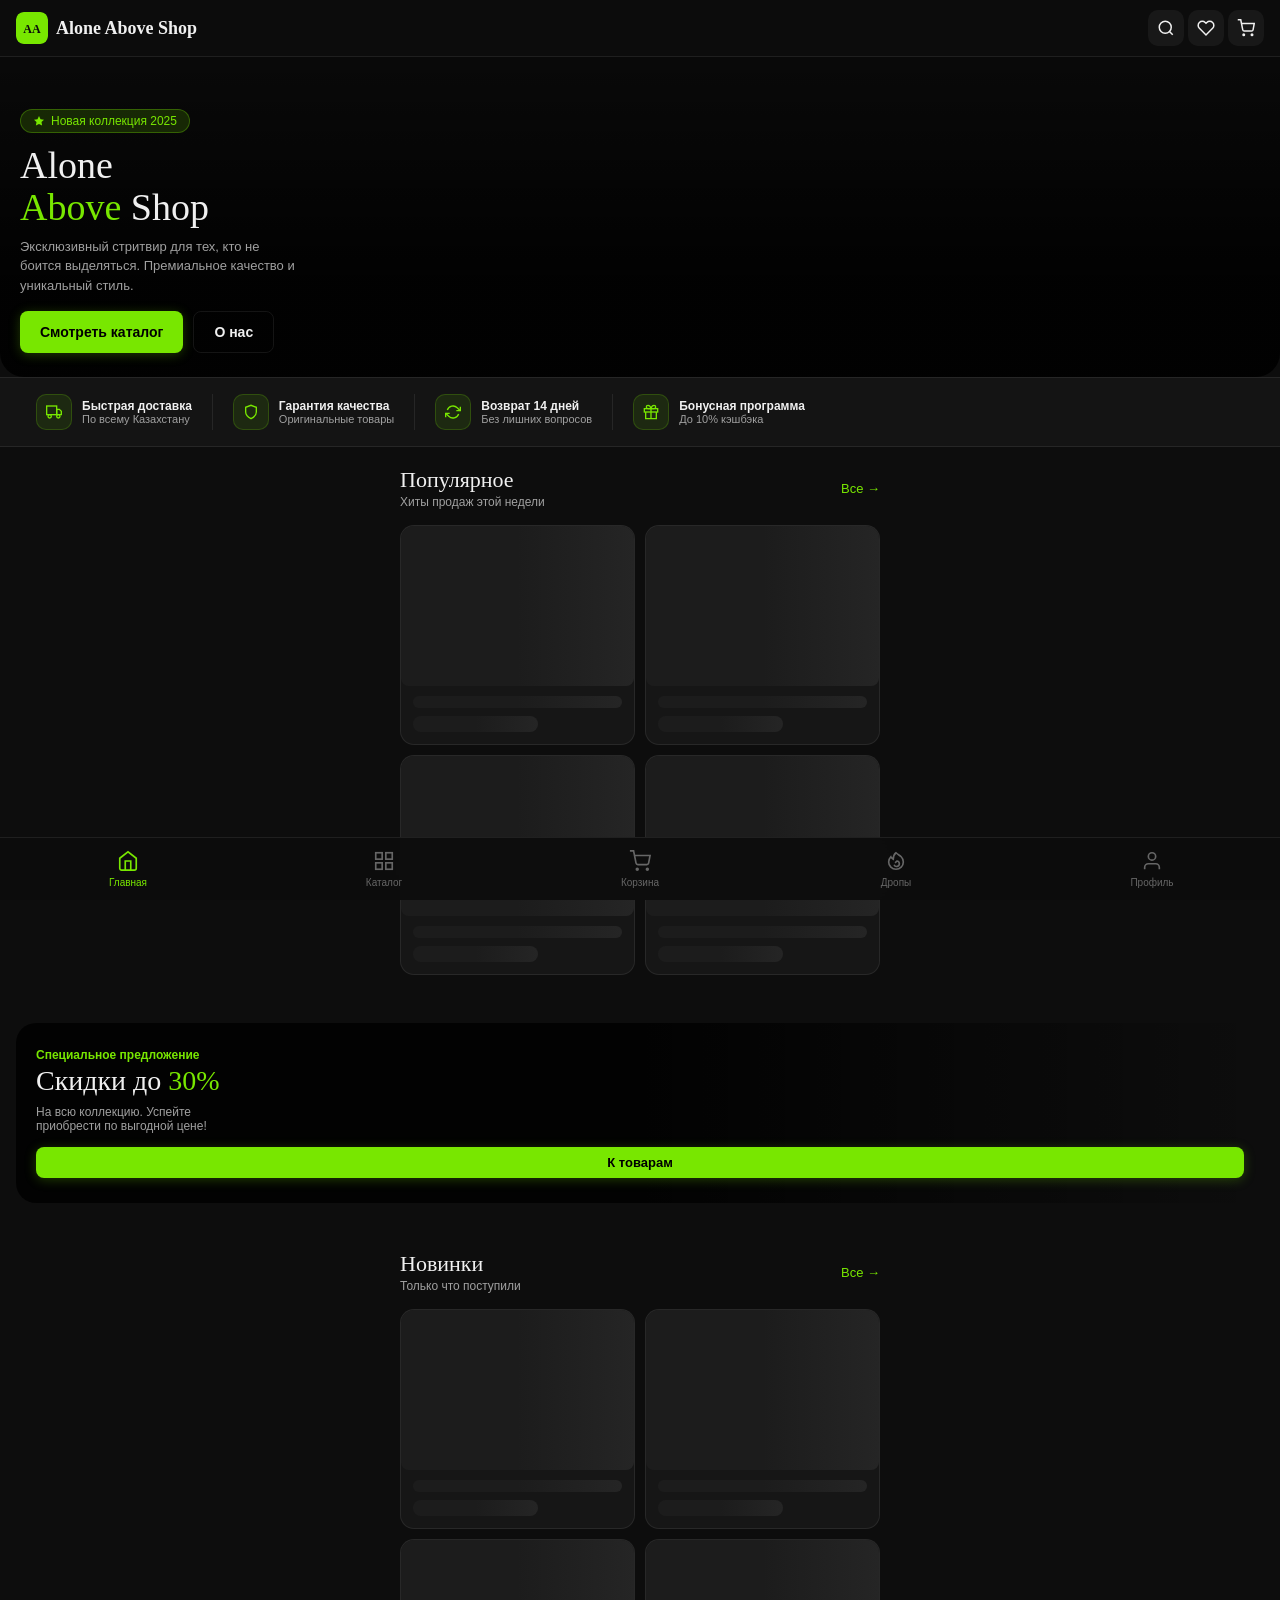
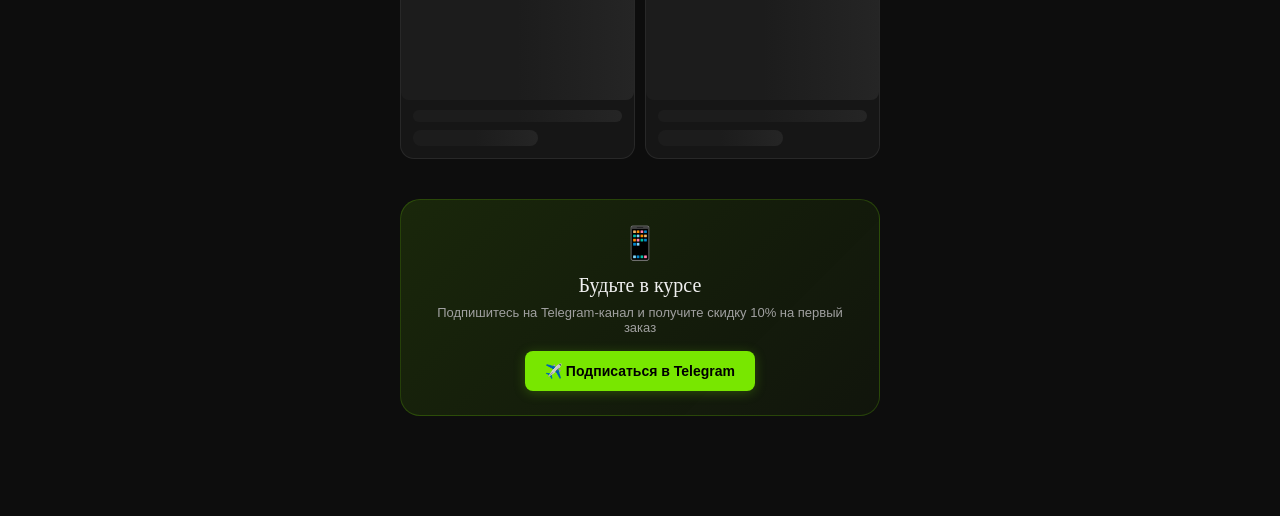
==== commit 1281640b: "Add files via upload" ====
--- a/index.html
+++ b/index.html
@@ -1,1549 +1,707 @@
 <!DOCTYPE html>
 <html lang="ru">
 <head>
-<meta charset="UTF-8">
-<meta name="viewport" content="width=device-width, initial-scale=1.0, maximum-scale=1.0, user-scalable=no">
-<title>Alone Above — Shop</title>
-<link rel="preconnect" href="https://fonts.googleapis.com">
-<link href="https://fonts.googleapis.com/css2?family=Bebas+Neue&family=Manrope:wght@300;400;500;600;700;800&display=swap" rel="stylesheet">
-<script src="https://telegram.org/js/telegram-web-app.js"></script>
-<style>
-  :root {
-    --bg: #0d0d0f;
-    --surface: #141417;
-    --card: #1a1a1f;
-    --card2: #202028;
-    --border: #2a2a35;
-    --accent: #b8f548;
-    --accent2: #8fd62a;
-    --accent-dim: rgba(184,245,72,0.12);
-    --text: #f0f0f0;
-    --text2: #8a8a9a;
-    --text3: #555566;
-    --danger: #ff4466;
-    --warning: #ffaa33;
-    --success: #44dd88;
-    --radius: 18px;
-    --radius-sm: 10px;
-    --nav-h: 68px;
-  }
-  * { box-sizing: border-box; margin: 0; padding: 0; -webkit-tap-highlight-color: transparent; }
-  html, body { height: 100%; overflow: hidden; background: var(--bg); color: var(--text); font-family: 'Manrope', sans-serif; }
-
-  /* ── LOADER ── */
-  #loader {
-    position: fixed; inset: 0; background: var(--bg); z-index: 9999;
-    display: flex; flex-direction: column; align-items: center; justify-content: center; gap: 20px;
-  }
-  .loader-logo { font-family: 'Bebas Neue', cursive; font-size: 48px; color: var(--accent); letter-spacing: 4px; }
-  .loader-bar { width: 120px; height: 3px; background: var(--border); border-radius: 2px; overflow: hidden; }
-  .loader-bar-fill { height: 100%; background: var(--accent); border-radius: 2px; animation: loadFill 1.5s ease-in-out forwards; }
-  @keyframes loadFill { from { width: 0 } to { width: 100% } }
-
-  /* ── LAYOUT ── */
-  #app { display: none; height: 100%; flex-direction: column; }
-  #pages { flex: 1; overflow-y: auto; overflow-x: hidden; scroll-behavior: smooth; padding-bottom: calc(var(--nav-h) + 12px); }
-  #pages::-webkit-scrollbar { display: none; }
-
-  /* ── NAVBAR ── */
-  #navbar {
-    position: fixed; bottom: 0; left: 0; right: 0; height: var(--nav-h);
-    background: rgba(20,20,23,0.95); backdrop-filter: blur(20px);
-    border-top: 1px solid var(--border);
-    display: flex; align-items: center; justify-content: space-around;
-    z-index: 100; padding: 0 4px;
-  }
-  .nav-item {
-    flex: 1; display: flex; flex-direction: column; align-items: center; justify-content: center;
-    gap: 4px; padding: 8px 4px; cursor: pointer; position: relative;
-    transition: all 0.2s ease;
-  }
-  .nav-item svg { width: 22px; height: 22px; stroke: var(--text3); transition: all 0.2s ease; }
-  .nav-item span { font-size: 10px; font-weight: 600; color: var(--text3); transition: all 0.2s ease; letter-spacing: 0.3px; }
-  .nav-item.active svg { stroke: var(--accent); }
-  .nav-item.active span { color: var(--accent); }
-  .nav-badge {
-    position: absolute; top: 6px; right: calc(50% - 16px);
-    background: var(--danger); color: #fff; font-size: 9px; font-weight: 800;
-    min-width: 16px; height: 16px; border-radius: 8px; display: flex; align-items: center; justify-content: center;
-    padding: 0 3px; line-height: 1;
-  }
-
-  /* ── PAGE ── */
-  .page { display: none; padding: 0; animation: pageIn 0.25s ease; min-height: 100%; }
-  .page.active { display: block; }
-  @keyframes pageIn { from { opacity: 0; transform: translateY(8px); } to { opacity: 1; transform: translateY(0); } }
-
-  /* ── HEADER ── */
-  .page-header {
-    padding: 52px 20px 20px;
-    background: linear-gradient(180deg, rgba(184,245,72,0.04) 0%, transparent 100%);
-  }
-  .page-header h1 { font-family: 'Bebas Neue', cursive; font-size: 36px; letter-spacing: 2px; color: var(--text); line-height: 1; }
-  .page-header p { font-size: 13px; color: var(--text2); margin-top: 4px; }
-
-  /* ── CARDS ── */
-  .card {
-    background: var(--card); border: 1px solid var(--border);
-    border-radius: var(--radius); padding: 18px; margin: 0 16px 12px;
-  }
-  .card-sm { padding: 14px; margin: 0 16px 10px; }
-
-  /* ── HOME ── */
-  .home-hero {
-    margin: 52px 16px 16px;
-    background: var(--card);
-    border: 1px solid var(--border);
-    border-radius: 24px;
-    padding: 24px 20px;
-    position: relative;
-    overflow: hidden;
-  }
-  .home-hero::before {
-    content: '';
-    position: absolute; top: -40px; right: -40px;
-    width: 180px; height: 180px;
-    background: radial-gradient(circle, rgba(184,245,72,0.15) 0%, transparent 70%);
-    pointer-events: none;
-  }
-  .hero-tag {
-    display: inline-flex; align-items: center; gap: 6px;
-    background: var(--accent-dim); border: 1px solid rgba(184,245,72,0.3);
-    color: var(--accent); font-size: 11px; font-weight: 700;
-    padding: 4px 10px; border-radius: 20px; letter-spacing: 0.5px; text-transform: uppercase;
-    margin-bottom: 12px;
-  }
-  .hero-tag .dot { width: 6px; height: 6px; background: var(--accent); border-radius: 50%; animation: pulse 2s infinite; }
-  @keyframes pulse { 0%,100% { opacity: 1; } 50% { opacity: 0.3; } }
-  .hero-name { font-family: 'Bebas Neue', cursive; font-size: 32px; letter-spacing: 2px; line-height: 1; }
-  .hero-sub { color: var(--text2); font-size: 13px; margin-top: 6px; line-height: 1.5; }
-  .hero-stats { display: flex; gap: 16px; margin-top: 18px; }
-  .hero-stat { display: flex; flex-direction: column; gap: 2px; }
-  .hero-stat-val { font-family: 'Bebas Neue', cursive; font-size: 24px; color: var(--accent); letter-spacing: 1px; }
-  .hero-stat-lbl { font-size: 10px; color: var(--text3); text-transform: uppercase; letter-spacing: 0.5px; }
-
-  .section-title {
-    font-family: 'Bebas Neue', cursive; font-size: 22px; letter-spacing: 1.5px;
-    padding: 20px 16px 12px; color: var(--text2);
-  }
-
-  /* ── QUICK ACTIONS ── */
-  .quick-grid { display: grid; grid-template-columns: 1fr 1fr; gap: 10px; padding: 0 16px 8px; }
-  .quick-btn {
-    background: var(--card); border: 1px solid var(--border);
-    border-radius: var(--radius); padding: 18px 16px;
-    cursor: pointer; transition: all 0.2s ease;
-    display: flex; flex-direction: column; gap: 8px;
-    position: relative; overflow: hidden;
-  }
-  .quick-btn:active { transform: scale(0.97); border-color: var(--accent); }
-  .quick-btn svg { width: 24px; height: 24px; stroke: var(--accent); }
-  .quick-btn-label { font-size: 14px; font-weight: 700; }
-  .quick-btn-sub { font-size: 11px; color: var(--text2); }
-
-  /* ── CATALOG ── */
-  .cat-grid { display: grid; grid-template-columns: 1fr 1fr; gap: 10px; padding: 0 16px; }
-  .cat-card {
-    background: var(--card); border: 1px solid var(--border);
-    border-radius: var(--radius); padding: 20px 16px;
-    cursor: pointer; transition: all 0.2s ease;
-    display: flex; flex-direction: column; gap: 10px;
-    position: relative; overflow: hidden;
-  }
-  .cat-card:active { transform: scale(0.97); border-color: var(--accent); }
-  .cat-card::after {
-    content: ''; position: absolute; bottom: 0; right: 0;
-    width: 60px; height: 60px;
-    background: radial-gradient(circle, rgba(184,245,72,0.06) 0%, transparent 70%);
-  }
-  .cat-icon { font-size: 28px; }
-  .cat-name { font-weight: 700; font-size: 14px; }
-  .cat-count { font-size: 11px; color: var(--text3); }
-
-  .prod-list { padding: 0 16px; display: flex; flex-direction: column; gap: 10px; }
-  .prod-card {
-    background: var(--card); border: 1px solid var(--border);
-    border-radius: var(--radius); overflow: hidden;
-    cursor: pointer; transition: all 0.2s ease;
-    display: flex; flex-direction: column; gap: 12px; padding: 0;
-  }
-  .prod-card:active { border-color: var(--accent); transform: scale(0.99); }
-  .prod-img {
-    width: 100%; height: 160px; border-radius: 0;
-    background: var(--card2); flex-shrink: 0;
-    display: flex; align-items: center; justify-content: center;
-    font-size: 48px; overflow: hidden;
-  }
-  .prod-img img { width: 100%; height: 100%; object-fit: cover; }
-  .prod-info { flex: 1; min-width: 0; padding: 0 14px; }
-  .prod-name { font-weight: 700; font-size: 14px; white-space: nowrap; overflow: hidden; text-overflow: ellipsis; }
-  .prod-desc { font-size: 11px; color: var(--text2); margin-top: 3px; white-space: nowrap; overflow: hidden; text-overflow: ellipsis; }
-  .prod-price { font-family: 'Bebas Neue', cursive; font-size: 20px; color: var(--accent); letter-spacing: 1px; margin-top: 6px; }
-  .prod-stock { font-size: 10px; color: var(--text3); margin-top: 2px; }
-  .prod-actions { display: flex; gap: 8px; padding: 0 14px 14px; }
-  .btn-wish {
-    width: 36px; height: 36px; border-radius: 10px;
-    background: var(--card2); border: 1px solid var(--border);
-    display: flex; align-items: center; justify-content: center;
-    cursor: pointer; transition: all 0.2s ease; flex-shrink: 0;
-  }
-  .btn-wish svg { width: 16px; height: 16px; stroke: var(--text2); transition: all 0.2s ease; }
-  .btn-wish.active svg { stroke: var(--danger); fill: var(--danger); }
-
-  /* ── PRODUCT DETAIL ── */
-  .prod-detail-img {
-    width: 100%; aspect-ratio: 1; background: var(--card);
-    display: flex; align-items: center; justify-content: center;
-    font-size: 80px; overflow: hidden;
-  }
-  .prod-detail-img img { width: 100%; height: 100%; object-fit: cover; }
-  .prod-detail-body { padding: 20px 16px; }
-  .prod-detail-name { font-family: 'Bebas Neue', cursive; font-size: 32px; letter-spacing: 2px; line-height: 1; }
-  .prod-detail-price { font-family: 'Bebas Neue', cursive; font-size: 40px; color: var(--accent); letter-spacing: 2px; margin-top: 8px; }
-  .prod-detail-desc { font-size: 13px; color: var(--text2); margin-top: 12px; line-height: 1.6; }
-  .sizes-label { font-size: 12px; font-weight: 700; color: var(--text2); text-transform: uppercase; letter-spacing: 0.5px; margin-top: 20px; margin-bottom: 8px; }
-  .sizes-row { display: flex; flex-wrap: wrap; gap: 8px; }
-  .size-btn {
-    padding: 8px 14px; background: var(--card); border: 1px solid var(--border);
-    border-radius: 10px; font-size: 13px; font-weight: 600; cursor: pointer;
-    transition: all 0.2s ease;
-  }
-  .size-btn.active { background: var(--accent); border-color: var(--accent); color: #000; }
-  .add-cart-btn {
-    width: 100%; margin-top: 20px; padding: 16px;
-    background: var(--accent); border: none; border-radius: var(--radius);
-    font-family: 'Bebas Neue', cursive; font-size: 20px; letter-spacing: 2px; color: #000;
-    cursor: pointer; transition: all 0.2s ease;
-  }
-  .add-cart-btn:active { transform: scale(0.98); background: var(--accent2); }
-  .add-cart-btn:disabled { background: var(--border); color: var(--text3); }
-
-  .back-btn {
-    position: absolute; top: 12px; left: 16px;
-    width: 38px; height: 38px; background: rgba(13,13,15,0.8); backdrop-filter: blur(10px);
-    border: 1px solid var(--border); border-radius: 12px;
-    display: flex; align-items: center; justify-content: center;
-    cursor: pointer; z-index: 10;
-  }
-  .back-btn svg { width: 18px; height: 18px; stroke: var(--text); }
-
-  /* ── CART ── */
-  .cart-item {
-    background: var(--card); border: 1px solid var(--border);
-    border-radius: var(--radius); padding: 14px;
-    margin: 0 16px 10px; display: flex; gap: 12px; align-items: center;
-  }
-  .cart-item-img {
-    width: 60px; height: 60px; border-radius: 12px; background: var(--card2);
-    display: flex; align-items: center; justify-content: center; font-size: 24px;
-    flex-shrink: 0; overflow: hidden;
-  }
-  .cart-item-img img { width: 100%; height: 100%; object-fit: cover; }
-  .cart-item-info { flex: 1; min-width: 0; }
-  .cart-item-name { font-weight: 700; font-size: 13px; white-space: nowrap; overflow: hidden; text-overflow: ellipsis; }
-  .cart-item-size { font-size: 11px; color: var(--text2); margin-top: 2px; }
-  .cart-item-price { font-family: 'Bebas Neue', cursive; font-size: 18px; color: var(--accent); }
-  .cart-remove {
-    width: 32px; height: 32px; border-radius: 9px; background: rgba(255,68,102,0.12);
-    border: 1px solid rgba(255,68,102,0.3);
-    display: flex; align-items: center; justify-content: center; cursor: pointer; flex-shrink: 0;
-  }
-  .cart-remove svg { width: 14px; height: 14px; stroke: var(--danger); }
-  .cart-total {
-    margin: 0 16px 12px;
-    background: var(--card); border: 1px solid var(--border);
-    border-radius: var(--radius); padding: 16px 18px;
-    display: flex; justify-content: space-between; align-items: center;
-  }
-  .cart-total-label { font-size: 13px; color: var(--text2); }
-  .cart-total-val { font-family: 'Bebas Neue', cursive; font-size: 28px; color: var(--accent); letter-spacing: 1px; }
-  .checkout-btn {
-    margin: 0 16px; width: calc(100% - 32px); padding: 16px;
-    background: var(--accent); border: none; border-radius: var(--radius);
-    font-family: 'Bebas Neue', cursive; font-size: 20px; letter-spacing: 2px; color: #000;
-    cursor: pointer; transition: all 0.2s ease;
-  }
-  .checkout-btn:active { transform: scale(0.98); }
-  .checkout-btn:disabled { background: var(--border); color: var(--text3); }
-
-  /* ── PROFILE ── */
-  .profile-hero {
-    margin: 52px 16px 0;
-    background: var(--card); border: 1px solid var(--border);
-    border-radius: 24px; padding: 24px 20px;
-    display: flex; align-items: center; gap: 16px;
-  }
-  .profile-avatar {
-    width: 64px; height: 64px; border-radius: 20px;
-    background: var(--accent-dim); border: 2px solid var(--accent);
-    display: flex; align-items: center; justify-content: center;
-    font-size: 28px; font-weight: 800; color: var(--accent); flex-shrink: 0;
-    overflow: hidden;
-  }
-  .profile-avatar img { width: 100%; height: 100%; object-fit: cover; }
-  .profile-name { font-family: 'Bebas Neue', cursive; font-size: 24px; letter-spacing: 1.5px; }
-  .profile-username { font-size: 12px; color: var(--text2); margin-top: 2px; }
-  .profile-bonus {
-    display: inline-flex; align-items: center; gap: 6px;
-    background: var(--accent-dim); border: 1px solid rgba(184,245,72,0.3);
-    color: var(--accent); font-size: 12px; font-weight: 700;
-    padding: 4px 10px; border-radius: 20px; margin-top: 6px;
-  }
-  .profile-stats { display: grid; grid-template-columns: 1fr 1fr 1fr; gap: 10px; padding: 12px 16px; }
-  .pstat {
-    background: var(--card); border: 1px solid var(--border);
-    border-radius: var(--radius-sm); padding: 14px 10px; text-align: center;
-  }
-  .pstat-val { font-family: 'Bebas Neue', cursive; font-size: 24px; color: var(--accent); }
-  .pstat-lbl { font-size: 10px; color: var(--text3); text-transform: uppercase; letter-spacing: 0.4px; margin-top: 2px; }
-  .profile-section { padding: 0 16px; }
-  .profile-item {
-    background: var(--card); border: 1px solid var(--border);
-    border-radius: var(--radius-sm); padding: 14px 16px;
-    display: flex; align-items: center; gap: 12px; margin-bottom: 8px;
-    cursor: pointer; transition: all 0.2s ease;
-  }
-  .profile-item:active { border-color: var(--accent); }
-  .profile-item svg { width: 18px; height: 18px; stroke: var(--accent); flex-shrink: 0; }
-  .profile-item-info { flex: 1; }
-  .profile-item-label { font-size: 13px; font-weight: 600; }
-  .profile-item-sub { font-size: 11px; color: var(--text2); margin-top: 2px; }
-  .profile-item-arrow { stroke: var(--text3) !important; }
-
-  /* ── ORDERS ── */
-  .order-card {
-    background: var(--card); border: 1px solid var(--border);
-    border-radius: var(--radius); padding: 16px;
-    margin: 0 16px 10px;
-  }
-  .order-header { display: flex; justify-content: space-between; align-items: flex-start; margin-bottom: 12px; }
-  .order-id { font-family: 'Bebas Neue', cursive; font-size: 20px; letter-spacing: 1px; }
-  .order-date { font-size: 11px; color: var(--text3); margin-top: 2px; }
-  .status-badge {
-    font-size: 10px; font-weight: 700; padding: 4px 10px; border-radius: 20px;
-    text-transform: uppercase; letter-spacing: 0.5px;
-  }
-  .status-processing { background: rgba(255,170,51,0.15); color: var(--warning); border: 1px solid rgba(255,170,51,0.3); }
-  .status-china { background: rgba(100,149,237,0.15); color: #6495ed; border: 1px solid rgba(100,149,237,0.3); }
-  .status-arrived { background: rgba(68,221,136,0.15); color: var(--success); border: 1px solid rgba(68,221,136,0.3); }
-  .status-delivered { background: rgba(184,245,72,0.15); color: var(--accent); border: 1px solid rgba(184,245,72,0.3); }
-  .status-confirmed { background: rgba(68,221,136,0.15); color: var(--success); border: 1px solid rgba(68,221,136,0.3); }
-  .order-prod { font-size: 13px; font-weight: 600; }
-  .order-price { font-family: 'Bebas Neue', cursive; font-size: 22px; color: var(--accent); margin-top: 8px; }
-  .order-size { font-size: 11px; color: var(--text2); margin-top: 2px; }
-
-  /* ── WISHLIST ── */
-  .wish-grid { display: grid; grid-template-columns: 1fr 1fr; gap: 10px; padding: 0 16px; }
-  .wish-card {
-    background: var(--card); border: 1px solid var(--border);
-    border-radius: var(--radius); overflow: hidden;
-    cursor: pointer; transition: all 0.2s ease;
-  }
-  .wish-card:active { border-color: var(--accent); }
-  .wish-img {
-    width: 100%; aspect-ratio: 1; background: var(--card2);
-    display: flex; align-items: center; justify-content: center; font-size: 36px;
-    overflow: hidden; position: relative;
-  }
-  .wish-img img { width: 100%; height: 100%; object-fit: cover; }
-  .wish-rm {
-    position: absolute; top: 8px; right: 8px;
-    width: 28px; height: 28px; background: rgba(13,13,15,0.8);
-    border: 1px solid var(--border); border-radius: 8px;
-    display: flex; align-items: center; justify-content: center;
-  }
-  .wish-rm svg { width: 12px; height: 12px; stroke: var(--danger); }
-  .wish-info { padding: 12px; }
-  .wish-name { font-size: 12px; font-weight: 700; white-space: nowrap; overflow: hidden; text-overflow: ellipsis; }
-  .wish-price { font-family: 'Bebas Neue', cursive; font-size: 18px; color: var(--accent); margin-top: 4px; }
-
-  /* ── ABOUT ── */
-  .about-section { padding: 0 16px 12px; }
-  .about-block {
-    background: var(--card); border: 1px solid var(--border);
-    border-radius: var(--radius); padding: 20px; margin-bottom: 10px;
-  }
-  .about-title { font-family: 'Bebas Neue', cursive; font-size: 20px; letter-spacing: 1.5px; margin-bottom: 8px; }
-  .about-text { font-size: 13px; color: var(--text2); line-height: 1.7; }
-  .about-features { display: flex; flex-direction: column; gap: 10px; margin-top: 12px; }
-  .about-feature { display: flex; align-items: center; gap: 12px; }
-  .about-feature svg { width: 18px; height: 18px; stroke: var(--accent); flex-shrink: 0; }
-  .about-feature span { font-size: 13px; color: var(--text2); }
-
-  /* ── SUPPORT ── */
-  .support-card {
-    background: var(--card); border: 1px solid var(--border);
-    border-radius: var(--radius); padding: 20px;
-    margin: 0 16px 10px;
-  }
-  .support-icon { width: 44px; height: 44px; background: var(--accent-dim); border-radius: 14px; display: flex; align-items: center; justify-content: center; margin-bottom: 12px; }
-  .support-icon svg { width: 22px; height: 22px; stroke: var(--accent); }
-  .support-title { font-size: 15px; font-weight: 700; margin-bottom: 6px; }
-  .support-text { font-size: 12px; color: var(--text2); line-height: 1.6; }
-  .support-btn {
-    margin-top: 14px; width: 100%; padding: 12px;
-    background: var(--card2); border: 1px solid var(--border);
-    border-radius: var(--radius-sm);
-    font-size: 13px; font-weight: 700; color: var(--accent);
-    cursor: pointer; transition: all 0.2s ease; text-align: center;
-    display: block; text-decoration: none;
-  }
-  .support-btn:active { background: var(--accent-dim); }
-
-  /* ── CHECKOUT MODAL ── */
-  .modal-overlay {
-    display: none; position: fixed; inset: 0; background: rgba(0,0,0,0.7);
-    backdrop-filter: blur(4px); z-index: 200; align-items: flex-end;
-  }
-  .modal-overlay.open { display: flex; }
-  .modal-sheet {
-    background: var(--surface); border-radius: 24px 24px 0 0;
-    width: 100%; padding: 24px 20px 40px;
-    border-top: 1px solid var(--border);
-    animation: slideUp 0.3s ease;
-  }
-  @keyframes slideUp { from { transform: translateY(100%); } to { transform: translateY(0); } }
-  .modal-handle { width: 36px; height: 4px; background: var(--border); border-radius: 2px; margin: 0 auto 20px; }
-  .modal-title { font-family: 'Bebas Neue', cursive; font-size: 28px; letter-spacing: 2px; margin-bottom: 20px; }
-  .form-group { margin-bottom: 14px; }
-  .form-label { font-size: 11px; font-weight: 700; color: var(--text2); text-transform: uppercase; letter-spacing: 0.5px; margin-bottom: 6px; display: block; }
-  .form-input {
-    width: 100%; padding: 13px 16px;
-    background: var(--card); border: 1px solid var(--border);
-    border-radius: var(--radius-sm); color: var(--text); font-family: 'Manrope', sans-serif;
-    font-size: 14px; outline: none; transition: border-color 0.2s;
-  }
-  .form-input:focus { border-color: var(--accent); }
-  .pay-methods { display: flex; gap: 10px; margin-bottom: 14px; }
-  .pay-method {
-    flex: 1; padding: 12px; background: var(--card); border: 1px solid var(--border);
-    border-radius: var(--radius-sm); text-align: center; cursor: pointer;
-    transition: all 0.2s ease; font-size: 12px; font-weight: 700;
-  }
-  .pay-method.active { background: var(--accent-dim); border-color: var(--accent); color: var(--accent); }
-  .place-order-btn {
-    width: 100%; padding: 16px;
-    background: var(--accent); border: none; border-radius: var(--radius);
-    font-family: 'Bebas Neue', cursive; font-size: 20px; letter-spacing: 2px; color: #000;
-    cursor: pointer; transition: all 0.2s ease; margin-top: 6px;
-  }
-  .place-order-btn:active { transform: scale(0.98); }
-
-  /* ── TOAST ── */
-  .toast {
-    position: fixed; bottom: calc(var(--nav-h) + 16px); left: 50%; transform: translateX(-50%) translateY(20px);
-    background: var(--card2); border: 1px solid var(--border);
-    color: var(--text); font-size: 13px; font-weight: 600;
-    padding: 12px 20px; border-radius: 24px; z-index: 300;
-    opacity: 0; transition: all 0.3s ease; white-space: nowrap;
-    max-width: 90vw; text-align: center;
-  }
-  .toast.show { opacity: 1; transform: translateX(-50%) translateY(0); }
-  .toast.accent { border-color: var(--accent); color: var(--accent); }
-  .toast.error { border-color: var(--danger); color: var(--danger); }
-  .toast.warning { border-color: var(--warning); color: var(--warning); }
-
-  /* ── EMPTY STATE ── */
-  .empty-state { text-align: center; padding: 60px 20px; }
-  .empty-state svg { width: 60px; height: 60px; stroke: var(--text3); margin-bottom: 16px; }
-  .empty-state h3 { font-family: 'Bebas Neue', cursive; font-size: 24px; letter-spacing: 1.5px; color: var(--text2); margin-bottom: 8px; }
-  .empty-state p { font-size: 13px; color: var(--text3); }
-
-  /* ── SPINNER ── */
-  .spinner { display: flex; justify-content: center; align-items: center; padding: 40px; }
-  .spin { width: 32px; height: 32px; border: 3px solid var(--border); border-top-color: var(--accent); border-radius: 50%; animation: spin 0.8s linear infinite; }
-  @keyframes spin { to { transform: rotate(360deg); } }
-
-  /* ── BREADCRUMB ── */
-  .breadcrumb { display: flex; align-items: center; gap: 6px; padding: 52px 16px 12px; }
-  .breadcrumb span { font-size: 12px; color: var(--text3); cursor: pointer; }
-  .breadcrumb span.active { color: var(--text); font-weight: 600; }
-  .breadcrumb .sep { font-size: 12px; color: var(--text3); }
-</style>
+  <meta charset="UTF-8">
+  <meta name="viewport" content="width=device-width, initial-scale=1, maximum-scale=1, user-scalable=no, viewport-fit=cover">
+  <meta name="theme-color" content="#0d0d0d">
+  <title>Alone Above Shop</title>
+  <link rel="icon" href="assets/logo.svg">
+  <link rel="stylesheet" href="style.css">
+  <!-- Telegram WebApp SDK -->
+  <script src="https://telegram.org/js/telegram-web-app.js"></script>
 </head>
 <body>
 
-<!-- LOADER -->
-<div id="loader">
-  <div class="loader-logo">ALONE ABOVE</div>
-  <div class="loader-bar"><div class="loader-bar-fill"></div></div>
+<!-- ══════════════ LOADER ══════════════ -->
+<div class="loader-overlay" id="app-loader">
+  <img src="assets/logo.svg" alt="logo" style="width:64px;height:64px;border-radius:16px;margin-bottom:8px">
+  <div class="loader-spinner"></div>
+  <div class="loader-text">Загружаем магазин...</div>
 </div>
 
-<!-- APP -->
+<!-- ══════════════ TOAST ══════════════ -->
+<div class="toast-container" id="toast-container"></div>
+
+<!-- ══════════════ PRODUCT DETAIL OVERLAY ══════════════ -->
+<div id="product-detail" class="product-detail"></div>
+
+<!-- ══════════════ CHECKOUT MODAL ══════════════ -->
+<div class="modal-overlay" id="checkout-modal" style="display:none">
+  <div class="modal">
+    <div class="modal__handle"></div>
+    <div class="modal__header">
+      <div class="modal__title">Оформление заказа</div>
+    </div>
+    <div class="modal__body">
+      <div class="input-group">
+        <label class="input-label">Номер телефона</label>
+        <input class="input" id="checkout-phone" type="tel" placeholder="+7 701 234 56 78"
+          value="">
+      </div>
+      <div class="input-group">
+        <label class="input-label">Адрес доставки</label>
+        <input class="input" id="checkout-address" type="text" placeholder="Город, улица, дом, квартира">
+      </div>
+      <div class="input-group">
+        <label class="input-label">Промокод (если есть)</label>
+        <div class="promo-input-wrap">
+          <input class="input" id="checkout-promo" type="text" placeholder="PROMO123">
+          <button class="btn btn-outline btn-sm" id="promo-apply-btn" onclick="applyPromo()">Применить</button>
+        </div>
+      </div>
+      <div style="background:rgba(120,231,0,0.08);border:1px solid rgba(120,231,0,0.2);border-radius:12px;padding:14px;margin-bottom:16px">
+        <div style="font-size:12px;color:var(--text2);margin-bottom:4px">Способ оплаты</div>
+        <div style="display:flex;align-items:center;gap:8px">
+          <img src="assets/kaspi-kz-seeklogo.svg" style="width:28px;height:28px;border-radius:6px">
+          <div style="font-size:15px;font-weight:600">Kaspi Pay</div>
+        </div>
+        <div style="font-size:13px;font-weight:600;color:var(--primary);margin-top:6px">+7 707 811 5621</div>
+        <div style="font-size:12px;color:var(--text2);margin-top:4px">Реквизиты будут отправлены после подтверждения</div>
+      </div>
+      <div style="display:flex;justify-content:space-between;align-items:center;margin-bottom:12px;font-size:14px">
+        <span style="color:var(--text2)">Итого:</span>
+        <span style="font-weight:700;font-size:16px;color:var(--primary)" id="checkout-total">—</span>
+      </div>
+      <button class="btn btn-primary btn-full btn-lg" id="submit-order-btn" onclick="submitOrder()">
+        ✅ Оформить заказ
+      </button>
+      <button class="btn btn-ghost btn-full" style="margin-top:10px" onclick="closeCheckout()">Отмена</button>
+    </div>
+  </div>
+</div>
+
+<!-- ══════════════ ORDER SUCCESS MODAL ══════════════ -->
+<div class="modal-overlay" id="order-success-modal" style="display:none">
+  <div class="modal">
+    <div class="modal__handle"></div>
+    <div class="modal__body" style="text-align:center">
+      <div style="font-size:64px;margin-bottom:16px">🎉</div>
+      <div style="font-size:22px;font-weight:700;margin-bottom:8px">Заказ оформлен!</div>
+      <div style="font-size:14px;color:var(--text2);margin-bottom:20px">Ваш заказ <strong id="success-order-id"></strong> принят</div>
+      <div style="background:var(--bg3);border:1px solid var(--border);border-radius:14px;padding:16px;margin-bottom:16px;text-align:left">
+        <div style="font-size:13px;color:var(--text2);margin-bottom:6px">Оплатите через Kaspi:</div>
+        <div style="display:flex;align-items:center;gap:10px;margin-bottom:8px">
+          <img src="assets/kaspi-kz-seeklogo.svg" style="width:32px;height:32px;border-radius:8px">
+          <div style="font-size:22px;font-weight:700;color:var(--primary)" id="success-kaspi">+7 707 811 5621</div>
+        </div>
+        <div style="font-size:20px;font-weight:700;margin-top:6px" id="success-amount"></div>
+        <div style="font-size:12px;color:var(--text2);margin-top:8px">После оплаты менеджер свяжется с вами</div>
+      </div>
+      <a id="success-receipt-link" class="btn btn-outline btn-full" href="#" target="_blank" style="display:none;margin-bottom:10px;text-decoration:none;justify-content:center">
+        <img src="assets/receipt.svg" style="width:16px;filter:invert(1);margin-right:6px">
+        Открыть чек
+      </a>
+      <button class="btn btn-primary btn-full" onclick="document.getElementById('order-success-modal').style.display='none';navigate('orders')">
+        Мои заказы
+      </button>
+    </div>
+  </div>
+</div>
+
+<!-- ══════════════ APP SHELL ══════════════ -->
 <div id="app">
-  <div id="pages">
-    <!-- HOME -->
-    <div id="page-home" class="page">
-      <div class="home-hero">
-        <div class="hero-tag"><span class="dot"></span>Магазин онлайн</div>
-        <div class="hero-name" id="hero-name">ALONE ABOVE</div>
-        <div class="hero-sub" id="hero-sub">Добро пожаловать!</div>
-        <div class="hero-stats" id="hero-stats">
-          <div class="hero-stat"><div class="hero-stat-val" id="stat-orders">0</div><div class="hero-stat-lbl">Заказов</div></div>
-          <div class="hero-stat"><div class="hero-stat-val" id="stat-bonus">0 ₸</div><div class="hero-stat-lbl">Бонусов</div></div>
-        </div>
-      </div>
-      <div class="section-title">БЫСТРЫЙ ДОСТУП</div>
-      <div class="quick-grid">
-        <div class="quick-btn" onclick="navTo('catalog')">
-          <svg viewBox="0 0 24 24" fill="none" stroke-width="1.5" stroke-linecap="round" stroke-linejoin="round"><path d="M3 6h18M3 12h18M3 18h18"/></svg>
-          <div class="quick-btn-label">Каталог</div>
-          <div class="quick-btn-sub">Все товары</div>
-        </div>
-        <div class="quick-btn" onclick="navTo('cart')">
-          <svg viewBox="0 0 24 24" fill="none" stroke-width="1.5" stroke-linecap="round" stroke-linejoin="round"><path d="M6 2L3 6v14a2 2 0 002 2h14a2 2 0 002-2V6l-3-4z"/><line x1="3" y1="6" x2="21" y2="6"/><path d="M16 10a4 4 0 01-8 0"/></svg>
-          <div class="quick-btn-label">Корзина</div>
-          <div class="quick-btn-sub" id="home-cart-count">Пусто</div>
-        </div>
-        <div class="quick-btn" onclick="navTo('favorites')">
-          <svg viewBox="0 0 24 24" fill="none" stroke-width="1.5" stroke-linecap="round" stroke-linejoin="round"><path d="M20.84 4.61a5.5 5.5 0 00-7.78 0L12 5.67l-1.06-1.06a5.5 5.5 0 00-7.78 7.78l1.06 1.06L12 21.23l7.78-7.78 1.06-1.06a5.5 5.5 0 000-7.78z"/></svg>
-          <div class="quick-btn-label">Избранное</div>
-          <div class="quick-btn-sub" id="home-wish-count">Пусто</div>
-        </div>
-        <div class="quick-btn" onclick="navTo('profile')">
-          <svg viewBox="0 0 24 24" fill="none" stroke-width="1.5" stroke-linecap="round" stroke-linejoin="round"><path d="M20 21v-2a4 4 0 00-4-4H8a4 4 0 00-4 4v2"/><circle cx="12" cy="7" r="4"/></svg>
-          <div class="quick-btn-label">Профиль</div>
-          <div class="quick-btn-sub">Мой аккаунт</div>
-        </div>
-      </div>
-    </div>
-
-    <!-- CATALOG -->
-    <div id="page-catalog" class="page">
-      <div id="catalog-categories-view">
-        <div class="page-header"><h1>КАТАЛОГ</h1><p>Выберите категорию</p></div>
-        <div class="cat-grid" id="cat-grid">
-          <div class="spinner"><div class="spin"></div></div>
-        </div>
-      </div>
-      <div id="catalog-products-view" style="display:none;">
-        <div class="breadcrumb">
-          <span onclick="showCatList()">Каталог</span>
-          <span class="sep">›</span>
-          <span class="active" id="current-cat-name">...</span>
-        </div>
-        <div class="prod-list" id="prod-list"></div>
-      </div>
-      <div id="catalog-detail-view" style="display:none;">
-        <div style="position:relative;">
-          <div class="prod-detail-img" id="detail-img">👕</div>
-          <div class="back-btn" id="detail-back-btn">
-            <svg viewBox="0 0 24 24" fill="none" stroke-width="2" stroke-linecap="round" stroke-linejoin="round"><polyline points="15 18 9 12 15 6"/></svg>
-          </div>
-        </div>
-        <div class="prod-detail-body">
-          <div id="detail-name" class="prod-detail-name"></div>
-          <div id="detail-price" class="prod-detail-price"></div>
-          <div id="detail-desc" class="prod-detail-desc"></div>
-          <div class="sizes-label">Выберите размер</div>
-          <div class="sizes-row" id="detail-sizes"></div>
-          <div style="display:flex;gap:10px;margin-top:20px;">
-            <div class="btn-wish" id="detail-wish-btn" onclick="toggleDetailWish()">
-              <svg viewBox="0 0 24 24" fill="none" stroke-width="1.5" stroke-linecap="round" stroke-linejoin="round"><path d="M20.84 4.61a5.5 5.5 0 00-7.78 0L12 5.67l-1.06-1.06a5.5 5.5 0 00-7.78 7.78l1.06 1.06L12 21.23l7.78-7.78 1.06-1.06a5.5 5.5 0 000-7.78z"/></svg>
-            </div>
-            <button class="add-cart-btn" id="add-cart-btn" style="margin:0;flex:1;" onclick="addToCartDetail()">В КОРЗИНУ</button>
-          </div>
-          <div id="detail-stock" style="text-align:center;font-size:11px;color:var(--text3);margin-top:8px;"></div>
-        </div>
-      </div>
-    </div>
-
-    <!-- CART -->
-    <div id="page-cart" class="page">
-      <div class="page-header"><h1>КОРЗИНА</h1><p id="cart-header-sub">Ваши товары</p></div>
-      <div id="cart-content"></div>
-    </div>
-
-    <!-- FAVORITES -->
-    <div id="page-favorites" class="page">
-      <div class="page-header"><h1>ИЗБРАННОЕ</h1><p>Сохранённые товары</p></div>
-      <div id="wish-content"></div>
-    </div>
-
-    <!-- PROFILE -->
-    <div id="page-profile" class="page">
-      <div class="profile-hero">
-        <div class="profile-avatar" id="profile-avatar">?</div>
+
+  <!-- ── HEADER ── -->
+  <header class="app-header">
+    <div class="app-header__inner">
+      <div class="app-header__logo">
+        <img data-cfg-logo src="assets/logo.svg" alt="logo">
+        <span class="app-header__logo-text font-serif" data-cfg-shopname>Alone Above</span>
+      </div>
+      <div class="app-header__actions">
+        <!-- Search toggle -->
+        <button class="header-btn" onclick="toggleHeaderSearch(this)" aria-label="Поиск">
+          <svg width="18" height="18" viewBox="0 0 24 24" fill="none" stroke="currentColor" stroke-width="2">
+            <circle cx="11" cy="11" r="8"/><path d="m21 21-4.35-4.35"/>
+          </svg>
+        </button>
+        <!-- Favorites -->
+        <button class="header-btn" onclick="navigate('favorites')" aria-label="Избранное" style="position:relative">
+          <svg width="18" height="18" viewBox="0 0 24 24" fill="none" stroke="currentColor" stroke-width="2">
+            <path d="M20.84 4.61a5.5 5.5 0 0 0-7.78 0L12 5.67l-1.06-1.06a5.5 5.5 0 0 0-7.78 7.78l1.06 1.06L12 21.23l7.78-7.78 1.06-1.06a5.5 5.5 0 0 0 0-7.78z"/>
+          </svg>
+          <span class="header-badge" id="fav-badge-nav" style="display:none">0</span>
+        </button>
+        <!-- Cart -->
+        <button class="header-btn" onclick="navigate('cart')" aria-label="Корзина" style="position:relative">
+          <svg width="18" height="18" viewBox="0 0 24 24" fill="none" stroke="currentColor" stroke-width="2">
+            <circle cx="9" cy="21" r="1"/><circle cx="20" cy="21" r="1"/>
+            <path d="M1 1h4l2.68 13.39a2 2 0 0 0 2 1.61h9.72a2 2 0 0 0 2-1.61L23 6H6"/>
+          </svg>
+          <span class="header-badge" id="cart-badge-header" style="display:none">0</span>
+        </button>
+      </div>
+    </div>
+    <!-- Collapsible search -->
+    <div id="header-search-wrap" style="display:none;padding:8px 0 0">
+      <div class="search-wrap" style="padding:0">
+        <div class="search-icon">
+          <svg viewBox="0 0 24 24" fill="none" stroke="currentColor" stroke-width="2"><circle cx="11" cy="11" r="8"/><path d="m21 21-4.35-4.35"/></svg>
+        </div>
+        <input class="search-input" id="header-search-input" placeholder="Поиск товаров..." oninput="handleSearch(event); navigate('catalog')">
+      </div>
+    </div>
+  </header>
+
+  <!-- ══════════════ PAGES ══════════════ -->
+
+  <!-- ── HOME ── -->
+  <div class="page active" id="page-home">
+    <!-- Hero -->
+    <section class="hero" id="hero-section">
+      <div class="hero__overlay"></div>
+      <div class="hero__content animate-fade">
+        <div class="hero__tag">
+          <svg width="12" height="12" viewBox="0 0 24 24" fill="currentColor"><polygon points="12 2 15.09 8.26 22 9.27 17 14.14 18.18 21.02 12 17.77 5.82 21.02 7 14.14 2 9.27 8.91 8.26 12 2"/></svg>
+          Новая коллекция 2025
+        </div>
+        <div class="hero__title font-serif" id="hero-title">
+          Alone<br><span>Above</span> Shop
+        </div>
+        <p class="hero__desc" id="hero-desc">
+          Эксклюзивный стритвир для тех, кто не боится выделяться. Премиальное качество.
+        </p>
+        <div class="hero__btns">
+          <button class="btn btn-primary" id="hero-btn-catalog" onclick="navigate('catalog')">
+            Смотреть каталог
+            <svg width="14" height="14" viewBox="0 0 24 24" fill="none" stroke="currentColor" stroke-width="2.5"><path d="M5 12h14M12 5l7 7-7 7"/></svg>
+          </button>
+          <button class="btn btn-outline" id="hero-btn-about" onclick="navigate('about')">О нас</button>
+        </div>
+      </div>
+    </section>
+
+    <!-- Features -->
+    <div class="features-bar">
+      <div class="features-bar__inner" id="features-inner">
+        <!-- Populated by JS -->
+        <div class="feature-item">
+          <div class="feature-item__icon">
+            <svg viewBox="0 0 24 24" fill="none" stroke="currentColor" stroke-width="2" width="16" height="16"><rect x="1" y="3" width="15" height="13"/><path d="M16 8h4l3 3v5h-7V8z"/><circle cx="5.5" cy="18.5" r="2.5"/><circle cx="18.5" cy="18.5" r="2.5"/></svg>
+          </div>
+          <div>
+            <div class="feature-item__title">Быстрая доставка</div>
+            <div class="feature-item__desc">По всему Казахстану</div>
+          </div>
+        </div>
+        <div class="feature-item">
+          <div class="feature-item__icon">
+            <svg viewBox="0 0 24 24" fill="none" stroke="currentColor" stroke-width="2" width="16" height="16"><path d="M12 22s8-4 8-10V5l-8-3-8 3v7c0 6 8 10 8 10z"/></svg>
+          </div>
+          <div>
+            <div class="feature-item__title">Гарантия качества</div>
+            <div class="feature-item__desc">Оригинальные товары</div>
+          </div>
+        </div>
+        <div class="feature-item">
+          <div class="feature-item__icon">
+            <svg viewBox="0 0 24 24" fill="none" stroke="currentColor" stroke-width="2" width="16" height="16"><polyline points="20 12 20 22 4 22 4 12"/><rect x="2" y="7" width="20" height="5"/><line x1="12" y1="22" x2="12" y2="7"/><path d="M12 7H7.5a2.5 2.5 0 010-5C11 2 12 7 12 7zM12 7h4.5a2.5 2.5 0 000-5C13 2 12 7 12 7z"/></svg>
+          </div>
+          <div>
+            <div class="feature-item__title">Бонусная программа</div>
+            <div class="feature-item__desc">До 10% кэшбэка</div>
+          </div>
+        </div>
+        <div class="feature-item">
+          <div class="feature-item__icon">
+            <svg viewBox="0 0 24 24" fill="none" stroke="currentColor" stroke-width="2" width="16" height="16"><path d="M23 4v6h-6M1 20v-6h6"/><path d="M3.51 9a9 9 0 0114.85-3.36L23 10M1 14l4.64 4.36A9 9 0 0020.49 15"/></svg>
+          </div>
+          <div>
+            <div class="feature-item__title">Возврат 14 дней</div>
+            <div class="feature-item__desc">Без лишних вопросов</div>
+          </div>
+        </div>
+      </div>
+    </div>
+
+    <!-- Featured -->
+    <section class="section container">
+      <div class="section-header">
         <div>
-          <div class="profile-name" id="profile-name">Загрузка...</div>
-          <div class="profile-username" id="profile-username"></div>
-          <div class="profile-bonus" id="profile-bonus">🌿 0 ₸ бонусов</div>
-        </div>
-      </div>
+          <div class="section-header__title font-serif">Популярное</div>
+          <div class="section-header__sub">Хиты продаж этой недели</div>
+        </div>
+        <button class="section-header__link" onclick="navigate('catalog')">Все →</button>
+      </div>
+      <div class="product-grid" id="home-featured">
+        <!-- Skeleton -->
+        <div class="skeleton" style="height:220px;border-radius:14px"></div>
+        <div class="skeleton" style="height:220px;border-radius:14px"></div>
+        <div class="skeleton" style="height:220px;border-radius:14px"></div>
+        <div class="skeleton" style="height:220px;border-radius:14px"></div>
+      </div>
+    </section>
+
+    <!-- Sale Banner -->
+    <section class="section-lg">
+      <div class="sale-banner">
+        <div class="sale-banner__bg" id="sale-banner-img" style="background-image:url('https://images.unsplash.com/photo-1490481651871-ab68de25d43d?w=800&q=80&fit=crop');background-size:cover;background-position:center;height:180px"></div>
+        <div class="sale-banner__overlay"></div>
+        <div class="sale-banner__content">
+          <div class="sale-banner__label">Специальное предложение</div>
+          <div class="sale-banner__title font-serif" id="sale-title">
+            Скидки до <span>30%</span>
+          </div>
+          <div class="sale-banner__sub" id="sale-sub">На всю коллекцию!</div>
+          <button class="btn btn-primary btn-sm" id="sale-btn" onclick="navigate('catalog')">К товарам</button>
+        </div>
+      </div>
+    </section>
+
+    <!-- New Arrivals -->
+    <section class="section container">
+      <div class="section-header">
+        <div>
+          <div class="section-header__title font-serif">Новинки</div>
+          <div class="section-header__sub">Только что поступили</div>
+        </div>
+        <button class="section-header__link" onclick="navigate('catalog')">Все →</button>
+      </div>
+      <div class="product-grid" id="home-new"></div>
+    </section>
+
+    <!-- Telegram CTA -->
+    <section class="section container" style="padding-bottom:28px">
+      <div style="background:linear-gradient(135deg,rgba(120,231,0,0.12),rgba(78,150,0,0.06));border:1px solid rgba(120,231,0,0.2);border-radius:20px;padding:24px;text-align:center">
+        <div style="font-size:32px;margin-bottom:12px">📱</div>
+        <div class="font-serif" style="font-size:20px;margin-bottom:8px">Будьте в курсе</div>
+        <div style="font-size:13px;color:var(--text2);margin-bottom:16px">Подпишитесь на Telegram-канал и получите скидку 10% на первый заказ</div>
+        <a class="btn btn-primary" data-cfg-tglink href="#" target="_blank">
+          ✈️ Подписаться в Telegram
+        </a>
+      </div>
+    </section>
+  </div>
+
+  <!-- ── CATALOG ── -->
+  <div class="page" id="page-catalog">
+    <div style="padding:16px 0 8px">
+      <div class="search-wrap">
+        <div class="search-icon">
+          <svg viewBox="0 0 24 24" fill="none" stroke="currentColor" stroke-width="2"><circle cx="11" cy="11" r="8"/><path d="m21 21-4.35-4.35"/></svg>
+        </div>
+        <input class="search-input" id="catalog-search" placeholder="Поиск товаров..." oninput="handleSearch(event)">
+      </div>
+    </div>
+    <div class="cats-scroll" style="margin-bottom:16px">
+      <div class="cats-inner" id="cat-chips">
+        <div class="cat-chip active">🔥 Все</div>
+      </div>
+    </div>
+    <div class="container">
+      <div class="product-grid" id="product-grid">
+        <div class="skeleton" style="height:220px;border-radius:14px"></div>
+        <div class="skeleton" style="height:220px;border-radius:14px"></div>
+        <div class="skeleton" style="height:220px;border-radius:14px"></div>
+        <div class="skeleton" style="height:220px;border-radius:14px"></div>
+      </div>
+    </div>
+  </div>
+
+  <!-- ── CART ── -->
+  <div class="page" id="page-cart">
+    <div class="container section">
+      <div class="section-header">
+        <div class="section-header__title font-serif">Корзина</div>
+        <button class="btn btn-danger btn-sm" onclick="cartClear()">Очистить</button>
+      </div>
+
+      <div id="cart-empty" style="display:none" class="empty-state">
+        <div class="empty-state__icon">🛒</div>
+        <div class="empty-state__title">Корзина пуста</div>
+        <div class="empty-state__desc">Добавьте товары из каталога</div>
+        <button class="btn btn-primary" onclick="navigate('catalog')">В каталог</button>
+      </div>
+
+      <div id="cart-list"></div>
+      <div id="cart-summary" class="cart-summary" style="display:none"></div>
+
+      <button class="btn btn-primary btn-full btn-lg" id="checkout-btn" onclick="openCheckout()" style="display:none;margin-top:16px">
+        ✅ Оформить заказ
+      </button>
+    </div>
+  </div>
+
+  <!-- ── FAVORITES ── -->
+  <div class="page" id="page-favorites">
+    <div class="container section">
+      <div class="section-header">
+        <div class="section-header__title font-serif">Избранное</div>
+      </div>
+      <div class="product-grid" id="fav-grid"></div>
+    </div>
+  </div>
+
+  <!-- ── PROFILE ── -->
+  <div class="page" id="page-profile">
+    <div class="container section">
+      <div class="profile-card animate-fade" id="profile-card">
+        <div id="profile-avatar-ph" class="profile-avatar-ph">👤</div>
+        <img id="profile-avatar" class="profile-avatar" src="" alt="avatar" style="display:none">
+        <div>
+          <div style="font-size:18px;font-weight:700" id="profile-name">Загрузка...</div>
+          <div style="font-size:13px;color:var(--text2)" id="profile-username"></div>
+        </div>
+      </div>
+
       <div class="profile-stats">
-        <div class="pstat"><div class="pstat-val" id="pstat-orders">0</div><div class="pstat-lbl">Заказов</div></div>
-        <div class="pstat"><div class="pstat-val" id="pstat-spent">0</div><div class="pstat-lbl">Потрачено</div></div>
-        <div class="pstat"><div class="pstat-val" id="pstat-bonus">0</div><div class="pstat-lbl">Бонусов</div></div>
-      </div>
-      <div class="profile-section">
-        <div class="profile-item" onclick="showOrders()">
-          <svg viewBox="0 0 24 24" fill="none" stroke-width="1.5" stroke-linecap="round" stroke-linejoin="round"><path d="M9 5H7a2 2 0 00-2 2v12a2 2 0 002 2h10a2 2 0 002-2V7a2 2 0 00-2-2h-2"/><rect x="9" y="3" width="6" height="4" rx="2"/></svg>
-          <div class="profile-item-info"><div class="profile-item-label">Мои заказы</div><div class="profile-item-sub">История покупок</div></div>
-          <svg class="profile-item-arrow" viewBox="0 0 24 24" fill="none" stroke-width="2" stroke-linecap="round" stroke-linejoin="round"><polyline points="9 18 15 12 9 6"/></svg>
-        </div>
-        <div class="profile-item" onclick="navTo('favorites')">
-          <svg viewBox="0 0 24 24" fill="none" stroke-width="1.5" stroke-linecap="round" stroke-linejoin="round"><path d="M20.84 4.61a5.5 5.5 0 00-7.78 0L12 5.67l-1.06-1.06a5.5 5.5 0 00-7.78 7.78l1.06 1.06L12 21.23l7.78-7.78 1.06-1.06a5.5 5.5 0 000-7.78z"/></svg>
-          <div class="profile-item-info"><div class="profile-item-label">Избранное</div><div class="profile-item-sub">Сохранённые товары</div></div>
-          <svg class="profile-item-arrow" viewBox="0 0 24 24" fill="none" stroke-width="2" stroke-linecap="round" stroke-linejoin="round"><polyline points="9 18 15 12 9 6"/></svg>
-        </div>
-        <div class="profile-item" onclick="navTo('support')">
-          <svg viewBox="0 0 24 24" fill="none" stroke-width="1.5" stroke-linecap="round" stroke-linejoin="round"><circle cx="12" cy="12" r="10"/><path d="M9.09 9a3 3 0 015.83 1c0 2-3 3-3 3"/><line x1="12" y1="17" x2="12.01" y2="17"/></svg>
-          <div class="profile-item-info"><div class="profile-item-label">Поддержка</div><div class="profile-item-sub">Связаться с нами</div></div>
-          <svg class="profile-item-arrow" viewBox="0 0 24 24" fill="none" stroke-width="2" stroke-linecap="round" stroke-linejoin="round"><polyline points="9 18 15 12 9 6"/></svg>
-        </div>
-        <div class="profile-item" onclick="navTo('about')">
-          <svg viewBox="0 0 24 24" fill="none" stroke-width="1.5" stroke-linecap="round" stroke-linejoin="round"><circle cx="12" cy="12" r="10"/><line x1="12" y1="8" x2="12" y2="12"/><line x1="12" y1="16" x2="12.01" y2="16"/></svg>
-          <div class="profile-item-info"><div class="profile-item-label">О магазине</div><div class="profile-item-sub">Информация</div></div>
-          <svg class="profile-item-arrow" viewBox="0 0 24 24" fill="none" stroke-width="2" stroke-linecap="round" stroke-linejoin="round"><polyline points="9 18 15 12 9 6"/></svg>
-        </div>
-      </div>
-      <!-- ORDERS SUB -->
-      <div id="orders-view" style="display:none;">
-        <div class="page-header" style="padding-top:20px;"><h1>МОИ ЗАКАЗЫ</h1></div>
-        <div id="orders-list"></div>
-      </div>
-    </div>
-
-    <!-- ABOUT -->
-    <div id="page-about" class="page">
-      <div class="page-header"><h1>О МАГАЗИНЕ</h1><p>Alone Above</p></div>
-      <div class="about-section">
-        <div class="about-block">
-          <div class="about-title">КТО МЫ</div>
-          <div class="about-text">Alone Above — это магазин уличной одежды. Мы предлагаем уникальные вещи для тех, кто ценит стиль и качество. Каждый товар подбирается вручную нашей командой.</div>
-        </div>
-        <div class="about-block">
-          <div class="about-title">НАШИ ПРЕИМУЩЕСТВА</div>
-          <div class="about-features">
-            <div class="about-feature"><svg viewBox="0 0 24 24" fill="none" stroke-width="1.5" stroke-linecap="round" stroke-linejoin="round"><path d="M5 12l5 5L20 7"/></svg><span>Качественный товар напрямую</span></div>
-            <div class="about-feature"><svg viewBox="0 0 24 24" fill="none" stroke-width="1.5" stroke-linecap="round" stroke-linejoin="round"><path d="M5 12l5 5L20 7"/></svg><span>Доставка по всему Казахстану</span></div>
-            <div class="about-feature"><svg viewBox="0 0 24 24" fill="none" stroke-width="1.5" stroke-linecap="round" stroke-linejoin="round"><path d="M5 12l5 5L20 7"/></svg><span>Кэшбэк 5% бонусами</span></div>
-            <div class="about-feature"><svg viewBox="0 0 24 24" fill="none" stroke-width="1.5" stroke-linecap="round" stroke-linejoin="round"><path d="M5 12l5 5L20 7"/></svg><span>Оплата Kaspi или криптовалютой</span></div>
-            <div class="about-feature"><svg viewBox="0 0 24 24" fill="none" stroke-width="1.5" stroke-linecap="round" stroke-linejoin="round"><path d="M5 12l5 5L20 7"/></svg><span>Поддержка 24/7</span></div>
-          </div>
-        </div>
-        <div class="about-block">
-          <div class="about-title">ДОСТАВКА</div>
-          <div class="about-text">Доставка осуществляется через курьерские службы. Сроки: 3–14 рабочих дней в зависимости от региона. Стоимость оговаривается при заказе.</div>
-        </div>
-      </div>
-    </div>
-
-    <!-- SUPPORT -->
-    <div id="page-support" class="page">
-      <div class="page-header"><h1>ПОДДЕРЖКА</h1><p>Мы всегда рядом</p></div>
-      <div class="support-card">
-        <div class="support-icon"><svg viewBox="0 0 24 24" fill="none" stroke-width="1.5" stroke-linecap="round" stroke-linejoin="round"><path d="M21 15a2 2 0 01-2 2H7l-4 4V5a2 2 0 012-2h14a2 2 0 012 2z"/></svg></div>
-        <div class="support-title">Написать менеджеру</div>
-        <div class="support-text">По вопросам заказов, оплаты и доставки. Обычно отвечаем в течение нескольких минут.</div>
-        <a class="support-btn" id="support-manager-link" href="#" target="_blank">Написать в Telegram</a>
-      </div>
-      <div class="support-card">
-        <div class="support-icon"><svg viewBox="0 0 24 24" fill="none" stroke-width="1.5" stroke-linecap="round" stroke-linejoin="round"><circle cx="12" cy="12" r="10"/><path d="M9.09 9a3 3 0 015.83 1c0 2-3 3-3 3"/><line x1="12" y1="17" x2="12.01" y2="17"/></svg></div>
-        <div class="support-title">Частые вопросы</div>
-        <div class="support-text">Как сделать заказ? Нажмите "Каталог", выберите товар, размер и добавьте в корзину. Затем оформите заказ.</div>
-      </div>
-      <div class="support-card">
-        <div class="support-icon"><svg viewBox="0 0 24 24" fill="none" stroke-width="1.5" stroke-linecap="round" stroke-linejoin="round"><path d="M22 16.92v3a2 2 0 01-2.18 2 19.79 19.79 0 01-8.63-3.07A19.5 19.5 0 013.07 9.81 19.79 19.79 0 01.01 1.18 2 2 0 011.98 0h3a2 2 0 012 1.72c.127.96.361 1.903.7 2.81a2 2 0 01-.45 2.11L6.91 7.91a16 16 0 006.36 6.36l1.27-1.27a2 2 0 012.11-.45c.907.339 1.85.573 2.81.7A2 2 0 0122 16.92z"/></svg></div>
-        <div class="support-title">Жалобы и возвраты</div>
-        <div class="support-text">Если возникли проблемы с заказом — свяжитесь с менеджером, мы решим любую ситуацию.</div>
-        <a class="support-btn" id="support-complaint-link" href="#" target="_blank">Оставить жалобу</a>
-      </div>
-    </div>
-  </div>
-
-  <!-- NAV -->
-  <nav id="navbar">
-    <div class="nav-item active" data-page="home" onclick="navTo('home')">
-      <svg viewBox="0 0 24 24" fill="none" stroke-width="1.5" stroke-linecap="round" stroke-linejoin="round"><path d="M3 9l9-7 9 7v11a2 2 0 01-2 2H5a2 2 0 01-2-2z"/><polyline points="9 22 9 12 15 12 15 22"/></svg>
-      <span>Главная</span>
-    </div>
-    <div class="nav-item" data-page="catalog" onclick="navTo('catalog')">
-      <svg viewBox="0 0 24 24" fill="none" stroke-width="1.5" stroke-linecap="round" stroke-linejoin="round"><path d="M3 6h18M3 12h18M3 18h18"/></svg>
-      <span>Каталог</span>
-    </div>
-    <div class="nav-item" data-page="cart" onclick="navTo('cart')">
-      <svg viewBox="0 0 24 24" fill="none" stroke-width="1.5" stroke-linecap="round" stroke-linejoin="round"><path d="M6 2L3 6v14a2 2 0 002 2h14a2 2 0 002-2V6l-3-4z"/><line x1="3" y1="6" x2="21" y2="6"/><path d="M16 10a4 4 0 01-8 0"/></svg>
-      <span>Корзина</span>
-      <div class="nav-badge" id="cart-badge" style="display:none">0</div>
-    </div>
-    <div class="nav-item" data-page="favorites" onclick="navTo('favorites')">
-      <svg viewBox="0 0 24 24" fill="none" stroke-width="1.5" stroke-linecap="round" stroke-linejoin="round"><path d="M20.84 4.61a5.5 5.5 0 00-7.78 0L12 5.67l-1.06-1.06a5.5 5.5 0 00-7.78 7.78l1.06 1.06L12 21.23l7.78-7.78 1.06-1.06a5.5 5.5 0 000-7.78z"/></svg>
-      <span>Избранное</span>
-    </div>
-    <div class="nav-item" data-page="profile" onclick="navTo('profile')">
-      <svg viewBox="0 0 24 24" fill="none" stroke-width="1.5" stroke-linecap="round" stroke-linejoin="round"><path d="M20 21v-2a4 4 0 00-4-4H8a4 4 0 00-4 4v2"/><circle cx="12" cy="7" r="4"/></svg>
-      <span>Профиль</span>
-    </div>
-  </nav>
+        <div class="stat-card animate-fade delay-1">
+          <div class="stat-card__value" id="stat-orders">0</div>
+          <div class="stat-card__label">Заказов</div>
+        </div>
+        <div class="stat-card animate-fade delay-2">
+          <div class="stat-card__value" id="stat-bonus">0</div>
+          <div class="stat-card__label">Бонусов ₸</div>
+        </div>
+        <div class="stat-card animate-fade delay-3">
+          <div class="stat-card__value" id="stat-favs">0</div>
+          <div class="stat-card__label">Избранных</div>
+        </div>
+      </div>
+
+      <div class="menu-list">
+        <div class="menu-item animate-fade delay-1" onclick="navigate('orders')">
+          <div class="menu-item__icon">
+            <svg viewBox="0 0 24 24" fill="none" stroke="currentColor" stroke-width="2"><path d="M14 2H6a2 2 0 0 0-2 2v16a2 2 0 0 0 2 2h12a2 2 0 0 0 2-2V8z"/><polyline points="14 2 14 8 20 8"/><line x1="16" y1="13" x2="8" y2="13"/><line x1="16" y1="17" x2="8" y2="17"/><polyline points="10 9 9 9 8 9"/></svg>
+          </div>
+          <span class="menu-item__title">Мои заказы</span>
+          <div class="menu-item__arrow"><svg viewBox="0 0 24 24" fill="none" stroke="currentColor" stroke-width="2"><path d="M9 18l6-6-6-6"/></svg></div>
+        </div>
+        <div class="menu-item animate-fade delay-2" onclick="navigate('favorites')">
+          <div class="menu-item__icon">
+            <svg viewBox="0 0 24 24" fill="none" stroke="currentColor" stroke-width="2"><path d="M20.84 4.61a5.5 5.5 0 0 0-7.78 0L12 5.67l-1.06-1.06a5.5 5.5 0 0 0-7.78 7.78l1.06 1.06L12 21.23l7.78-7.78 1.06-1.06a5.5 5.5 0 0 0 0-7.78z"/></svg>
+          </div>
+          <span class="menu-item__title">Избранное</span>
+          <div class="menu-item__arrow"><svg viewBox="0 0 24 24" fill="none" stroke="currentColor" stroke-width="2"><path d="M9 18l6-6-6-6"/></svg></div>
+        </div>
+        <div class="menu-item animate-fade delay-3" onclick="navigate('bonuses')">
+          <div class="menu-item__icon">
+            <svg viewBox="0 0 24 24" fill="none" stroke="currentColor" stroke-width="2"><circle cx="12" cy="12" r="10"/><path d="M12 6v6l4 2"/></svg>
+          </div>
+          <span class="menu-item__title">Бонусы и кэшбэк</span>
+          <div class="menu-item__arrow"><svg viewBox="0 0 24 24" fill="none" stroke="currentColor" stroke-width="2"><path d="M9 18l6-6-6-6"/></svg></div>
+        </div>
+        <div class="menu-item animate-fade delay-4" onclick="navigate('support')">
+          <div class="menu-item__icon">
+            <svg viewBox="0 0 24 24" fill="none" stroke="currentColor" stroke-width="2"><path d="M21 15a2 2 0 0 1-2 2H7l-4 4V5a2 2 0 0 1 2-2h14a2 2 0 0 1 2 2z"/></svg>
+          </div>
+          <span class="menu-item__title">Поддержка</span>
+          <div class="menu-item__arrow"><svg viewBox="0 0 24 24" fill="none" stroke="currentColor" stroke-width="2"><path d="M9 18l6-6-6-6"/></svg></div>
+        </div>
+        <div class="menu-item animate-fade delay-4" onclick="navigate('about')">
+          <div class="menu-item__icon">
+            <svg viewBox="0 0 24 24" fill="none" stroke="currentColor" stroke-width="2"><circle cx="12" cy="12" r="10"/><line x1="12" y1="8" x2="12" y2="12"/><line x1="12" y1="16" x2="12.01" y2="16"/></svg>
+          </div>
+          <span class="menu-item__title">О магазине</span>
+          <div class="menu-item__arrow"><svg viewBox="0 0 24 24" fill="none" stroke="currentColor" stroke-width="2"><path d="M9 18l6-6-6-6"/></svg></div>
+        </div>
+        <div class="menu-item animate-fade" onclick="navigate('drops')">
+          <div class="menu-item__icon" style="background:rgba(255,80,0,0.12);color:#ff8a00">
+            <svg viewBox="0 0 24 24" fill="none" stroke="currentColor" stroke-width="2"><path d="M17.657 18.657A8 8 0 0 1 6.343 7.343S7 9 9 10c0-2 .5-5 2.986-7C14 5 16.09 5.777 17.656 7.343A7.975 7.975 0 0 1 20 13a7.975 7.975 0 0 1-2.343 5.657z"/><path d="M9.879 16.121A3 3 0 1 0 12.99 12L11 14"/></svg>
+          </div>
+          <span class="menu-item__title">🔥 Дропы</span>
+          <div class="menu-item__arrow"><svg viewBox="0 0 24 24" fill="none" stroke="currentColor" stroke-width="2"><path d="M9 18l6-6-6-6"/></svg></div>
+        </div>
+        <div class="menu-item animate-fade" onclick="navigate('partnership')">
+          <div class="menu-item__icon" style="background:rgba(100,150,255,0.12);color:#6496ff">
+            <svg viewBox="0 0 24 24" fill="none" stroke="currentColor" stroke-width="2"><path d="M17 21v-2a4 4 0 0 0-4-4H5a4 4 0 0 0-4 4v2"/><circle cx="9" cy="7" r="4"/><path d="M23 21v-2a4 4 0 0 0-3-3.87"/><path d="M16 3.13a4 4 0 0 1 0 7.75"/></svg>
+          </div>
+          <span class="menu-item__title">Партнёрская программа</span>
+          <div class="menu-item__arrow"><svg viewBox="0 0 24 24" fill="none" stroke="currentColor" stroke-width="2"><path d="M9 18l6-6-6-6"/></svg></div>
+        </div>
+      </div>
+    </div>
+  </div>
+
+  <!-- ── ORDERS ── -->
+  <div class="page" id="page-orders">
+    <div class="container section">
+      <div class="section-header">
+        <div>
+          <button class="btn btn-ghost btn-icon" onclick="navigate('profile')" style="margin-right:6px">
+            <svg width="18" height="18" viewBox="0 0 24 24" fill="none" stroke="currentColor" stroke-width="2"><path d="M19 12H5M12 19l-7-7 7-7"/></svg>
+          </button>
+        </div>
+        <div class="section-header__title font-serif" style="flex:1">Мои заказы</div>
+      </div>
+      <div id="orders-list"></div>
+    </div>
+  </div>
+
+  <!-- ── DROPS ── -->
+  <div class="page" id="page-drops">    <div class="container section">
+      <div class="section-header">
+        <div class="section-header__title font-serif">🔥 Дропы</div>
+      </div>
+      <div id="drops-list"></div>
+    </div>
+  </div>
+
+  <!-- ── SUPPORT ── -->
+  <div class="page" id="page-support">
+    <div class="container section">
+      <div class="section-header">
+        <div class="section-header__title font-serif">Поддержка</div>
+      </div>
+      <div style="background:rgba(120,231,0,0.08);border:1px solid rgba(120,231,0,0.2);border-radius:14px;padding:16px;margin-bottom:20px;font-size:14px;color:var(--text2)">
+        Мы готовы помочь вам с любым вопросом. Выберите удобный способ связи:
+      </div>
+
+      <a class="support-card" href="#" data-support-link="telegram" target="_blank">
+        <div class="support-card__icon">
+          <svg viewBox="0 0 24 24" fill="none" stroke="currentColor" stroke-width="2"><path d="M21 15a2 2 0 0 1-2 2H7l-4 4V5a2 2 0 0 1 2-2h14a2 2 0 0 1 2 2z"/></svg>
+        </div>
+        <div>
+          <div class="support-card__title">Telegram-поддержка</div>
+          <div class="support-card__desc">Онлайн с 10:00 до 22:00</div>
+        </div>
+        <div style="margin-left:auto;color:var(--text3)">→</div>
+      </a>
+
+      <a class="support-card" href="#" data-support-link="channel" target="_blank">
+        <div class="support-card__icon">
+          <svg viewBox="0 0 24 24" fill="none" stroke="currentColor" stroke-width="2"><path d="M22 16.92v3a2 2 0 0 1-2.18 2 19.79 19.79 0 0 1-8.63-3.07A19.5 19.5 0 0 1 4.99 12 19.79 19.79 0 0 1 1.88 3.32 2 2 0 0 1 3.95 1h3a2 2 0 0 1 2 1.72c.127.96.361 1.903.7 2.81a2 2 0 0 1-.45 2.11L8.09 8.91a16 16 0 0 0 6 6l1.27-1.27a2 2 0 0 1 2.11-.45c.907.339 1.85.573 2.81.7A2 2 0 0 1 22 16.92z"/></svg>
+        </div>
+        <div>
+          <div class="support-card__title">Telegram-канал</div>
+          <div class="support-card__desc">Новости и акции</div>
+        </div>
+        <div style="margin-left:auto;color:var(--text3)">→</div>
+      </a>
+
+      <div style="margin-top:20px;background:var(--bg3);border:1px solid var(--border);border-radius:14px;padding:16px">
+        <div style="font-size:13px;font-weight:600;margin-bottom:12px">FAQ</div>
+        <details style="margin-bottom:10px">
+          <summary style="cursor:pointer;font-size:13px;padding:4px 0;color:var(--text)">Как сделать заказ?</summary>
+          <div style="font-size:13px;color:var(--text2);margin-top:8px;line-height:1.6">Выберите товар в каталоге, нажмите «В корзину», затем перейдите в корзину и оформите заказ.</div>
+        </details>
+        <details style="margin-bottom:10px">
+          <summary style="cursor:pointer;font-size:13px;padding:4px 0;color:var(--text)">Как оплатить?</summary>
+          <div style="font-size:13px;color:var(--text2);margin-top:8px;line-height:1.6">После оформления заказа вы получите реквизиты для оплаты через Kaspi Pay.</div>
+        </details>
+        <details>
+          <summary style="cursor:pointer;font-size:13px;padding:4px 0;color:var(--text)">Сроки доставки?</summary>
+          <div style="font-size:13px;color:var(--text2);margin-top:8px;line-height:1.6">Доставка по Казахстану 3–7 рабочих дней. Сроки указаны на странице каждого товара.</div>
+        </details>
+      </div>
+    </div>
+  </div>
+
+  <!-- ── ABOUT ── -->
+  <div class="page" id="page-about">
+    <div class="container section">
+      <div class="about-hero">
+        <img data-cfg-logo src="assets/logo.svg" alt="logo" style="width:64px;height:64px;border-radius:16px;margin:0 auto 12px">
+        <div class="font-serif" style="font-size:24px;margin-bottom:8px" id="about-name">Alone Above Shop</div>
+        <div style="font-size:13px;color:var(--text2);line-height:1.6" id="about-desc">Эксклюзивный магазин стритвир одежды</div>
+      </div>
+
+      <div style="display:grid;grid-template-columns:1fr 1fr;gap:8px;margin-bottom:20px">
+        <div class="stat-card"><div class="stat-card__value" style="font-size:18px">500+</div><div class="stat-card__label">Товаров</div></div>
+        <div class="stat-card"><div class="stat-card__value" style="font-size:18px">1000+</div><div class="stat-card__label">Клиентов</div></div>
+        <div class="stat-card"><div class="stat-card__value" style="font-size:18px">3–7</div><div class="stat-card__label">Дней доставки</div></div>
+        <div class="stat-card"><div class="stat-card__value" style="font-size:18px">14</div><div class="stat-card__label">Дней возврата</div></div>
+      </div>
+
+      <div style="background:var(--bg3);border:1px solid var(--border);border-radius:14px;padding:16px;margin-bottom:12px">
+        <div style="font-size:13px;font-weight:600;margin-bottom:8px">📍 Контакты</div>
+        <div style="font-size:13px;color:var(--text2);line-height:2">
+          <div>📱 Telegram: <span data-cfg-shopname>@aloneaboveshop</span></div>
+          <div>⏰ Время работы: 10:00 — 22:00</div>
+        </div>
+      </div>
+
+      <a class="btn btn-primary btn-full" data-cfg-tglink href="#" target="_blank" style="margin-top:8px">
+        ✈️ Написать нам в Telegram
+      </a>
+    </div>
+  </div>
+
+  <!-- ── BONUSES ── -->
+  <div class="page" id="page-bonuses">
+    <div class="container section">
+      <div class="section-header">
+        <div class="section-header__title font-serif">Бонусы</div>
+      </div>
+      <div class="bonus-card animate-fade">
+        <div style="font-size:13px;color:rgba(255,255,255,0.7);margin-bottom:4px">Ваш баланс</div>
+        <div class="bonus-card__amount" id="bonuses-balance">0</div>
+        <div class="bonus-card__label">бонусных тенге</div>
+        <div class="bonus-card__sub">1 бонус = 1 ₸ при оплате</div>
+      </div>
+
+      <div style="background:var(--bg3);border:1px solid var(--border);border-radius:14px;padding:16px;margin-bottom:12px">
+        <div style="font-size:14px;font-weight:600;margin-bottom:12px">Как получить бонусы?</div>
+        <div style="display:flex;flex-direction:column;gap:10px">
+          <div style="display:flex;align-items:center;gap:10px">
+            <div style="width:32px;height:32px;border-radius:50%;background:rgba(120,231,0,0.15);display:flex;align-items:center;justify-content:center;font-size:14px">🛒</div>
+            <div style="font-size:13px;color:var(--text2)">За каждый заказ — 5% кэшбэка бонусами</div>
+          </div>
+          <div style="display:flex;align-items:center;gap:10px">
+            <div style="width:32px;height:32px;border-radius:50%;background:rgba(120,231,0,0.15);display:flex;align-items:center;justify-content:center;font-size:14px">👥</div>
+            <div style="font-size:13px;color:var(--text2)">За каждого друга — 500 бонусов</div>
+          </div>
+          <div style="display:flex;align-items:center;gap:10px">
+            <div style="width:32px;height:32px;border-radius:50%;background:rgba(120,231,0,0.15);display:flex;align-items:center;justify-content:center;font-size:14px">✈️</div>
+            <div style="font-size:13px;color:var(--text2)">Подписка на канал — 100 бонусов</div>
+          </div>
+        </div>
+      </div>
+      <a class="btn btn-primary btn-full" data-cfg-tglink href="#" target="_blank">
+        ✈️ Подписаться и получить бонусы
+      </a>
+    </div>
+  </div>
+
+  <!-- ── PARTNERSHIP ── -->
+  <div class="page" id="page-partnership">
+    <div class="container section">
+      <div class="section-header">
+        <div class="section-header__title font-serif">Партнёрство</div>
+      </div>
+      <div style="background:linear-gradient(135deg,rgba(100,150,255,0.12),rgba(100,100,255,0.06));border:1px solid rgba(100,150,255,0.2);border-radius:16px;padding:20px;margin-bottom:16px;text-align:center">
+        <div style="font-size:40px;margin-bottom:8px">🤝</div>
+        <div class="font-serif" style="font-size:20px;margin-bottom:8px">Партнёрская программа</div>
+        <div style="font-size:13px;color:var(--text2)">Приглашай друзей и зарабатывай бонусы с каждой их покупки</div>
+      </div>
+      <div class="ref-card">
+        <div style="font-size:13px;color:var(--text2);margin-bottom:10px">Ваша реферальная ссылка</div>
+        <div class="ref-code-box" onclick="copyRefLink(this)">
+          <span class="ref-code" id="ref-link">Загружается...</span>
+          <span style="font-size:13px;color:var(--text2)">📋 Копировать</span>
+        </div>
+      </div>
+      <div style="background:var(--bg3);border:1px solid var(--border);border-radius:14px;padding:16px">
+        <div style="font-size:14px;font-weight:600;margin-bottom:12px">Условия:</div>
+        <div style="display:flex;flex-direction:column;gap:8px;font-size:13px;color:var(--text2)">
+          <div>💰 5% от суммы первой покупки друга</div>
+          <div>💰 3% от суммы повторных покупок</div>
+          <div>🎁 500 бонусов за нового покупателя</div>
+        </div>
+      </div>
+    </div>
+  </div>
+
+</div><!-- /app -->
+
+<!-- ══════════════ REVIEWS PAGE ══════════════ -->
+<div class="page" id="page-reviews" style="display:none">
+  <div class="container section">
+    <div class="section-header">
+      <div>
+        <button class="btn btn-ghost btn-icon" onclick="closeReviews()" style="margin-right:6px">
+          <svg width="18" height="18" viewBox="0 0 24 24" fill="none" stroke="currentColor" stroke-width="2"><path d="M19 12H5M12 19l-7-7 7-7"/></svg>
+        </button>
+      </div>
+      <div class="section-header__title font-serif" style="flex:1">Отзывы</div>
+      <button class="btn btn-primary btn-sm" onclick="openWriteReview()">+ Написать</button>
+    </div>
+    <div id="reviews-summary" style="background:var(--bg3);border:1px solid var(--border);border-radius:14px;padding:16px;margin-bottom:16px;display:flex;align-items:center;gap:16px">
+      <div style="text-align:center">
+        <div style="font-size:36px;font-weight:700;color:var(--primary)" id="reviews-avg">—</div>
+        <div id="reviews-stars" style="font-size:18px;color:#ffd700">☆☆☆☆☆</div>
+        <div style="font-size:12px;color:var(--text2)" id="reviews-count">0 отзывов</div>
+      </div>
+    </div>
+    <div id="reviews-list"></div>
+  </div>
 </div>
 
-<!-- CHECKOUT MODAL -->
-<div class="modal-overlay" id="checkout-modal">
-  <div class="modal-sheet">
-    <div class="modal-handle"></div>
-    <div class="modal-title">ОФОРМИТЬ ЗАКАЗ</div>
-    <div id="checkout-items-summary" style="margin-bottom:16px;"></div>
-    <div class="form-group">
-      <label class="form-label">Телефон</label>
-      <input type="tel" class="form-input" id="checkout-phone" placeholder="+7 (___) ___ __ __">
-    </div>
-    <div class="form-group">
-      <label class="form-label">Адрес доставки</label>
-      <input type="text" class="form-input" id="checkout-address" placeholder="Город, улица, дом">
-    </div>
-    <div class="form-group">
-      <label class="form-label">Промокод</label>
-      <input type="text" class="form-input" id="checkout-promo" placeholder="Введите промокод">
-    </div>
-    <div class="form-group">
-      <label class="form-label">Способ оплаты</label>
-      <div class="pay-methods">
-        <div class="pay-method active" data-method="kaspi" onclick="selectPayMethod(this)">💳 Kaspi</div>
-        <div class="pay-method" data-method="crypto" onclick="selectPayMethod(this)">₿ Крипто</div>
-      </div>
-    </div>
-    <button class="place-order-btn" onclick="placeOrder()">ОФОРМИТЬ</button>
-    <div style="text-align:center;margin-top:10px;">
-      <span style="font-size:12px;color:var(--text3);cursor:pointer;" onclick="closeCheckout()">Отмена</span>
+<!-- ══════════════ WRITE REVIEW MODAL ══════════════ -->
+<div class="modal-overlay" id="write-review-modal" style="display:none">
+  <div class="modal">
+    <div class="modal__handle"></div>
+    <div class="modal__header"><div class="modal__title">Написать отзыв</div></div>
+    <div class="modal__body">
+      <div class="input-group">
+        <label class="input-label">Оценка</label>
+        <div id="star-picker" style="display:flex;gap:8px;font-size:32px;cursor:pointer">
+          <span onclick="setReviewRating(1)" data-star="1">☆</span>
+          <span onclick="setReviewRating(2)" data-star="2">☆</span>
+          <span onclick="setReviewRating(3)" data-star="3">☆</span>
+          <span onclick="setReviewRating(4)" data-star="4">☆</span>
+          <span onclick="setReviewRating(5)" data-star="5">☆</span>
+        </div>
+      </div>
+      <div class="input-group">
+        <label class="input-label">Комментарий <span id="review-char-count" style="color:var(--text3);font-weight:400">0 / 80 мин.</span></label>
+        <textarea class="input" id="review-comment" rows="4" placeholder="Расскажите подробно о товаре, качестве, доставке... (минимум 80 символов)" style="resize:none;height:110px" oninput="onReviewCommentInput(this)"></textarea>
+      </div>
+      <button class="btn btn-primary btn-full" onclick="submitReview()">Отправить отзыв</button>
+      <button class="btn btn-ghost btn-full" style="margin-top:8px" onclick="closeWriteReview()">Отмена</button>
     </div>
   </div>
 </div>
 
-<!-- TOAST -->
-<div class="toast" id="toast"></div>
-
+<!-- ══════════════ BOTTOM NAV ══════════════ -->
+<nav class="bottom-nav">
+  <div class="nav-item active" data-nav="home" onclick="navigate('home')">
+    <div class="nav-icon-wrap">
+      <svg viewBox="0 0 24 24" fill="none" stroke="currentColor" stroke-width="1.8">
+        <path d="M3 9l9-7 9 7v11a2 2 0 0 1-2 2H5a2 2 0 0 1-2-2z"/>
+        <polyline points="9 22 9 12 15 12 15 22"/>
+      </svg>
+    </div>
+    <span>Главная</span>
+  </div>
+  <div class="nav-item" data-nav="catalog" onclick="navigate('catalog')">
+    <div class="nav-icon-wrap">
+      <svg viewBox="0 0 24 24" fill="none" stroke="currentColor" stroke-width="1.8">
+        <rect x="3" y="3" width="7" height="7"/><rect x="14" y="3" width="7" height="7"/>
+        <rect x="14" y="14" width="7" height="7"/><rect x="3" y="14" width="7" height="7"/>
+      </svg>
+    </div>
+    <span>Каталог</span>
+  </div>
+  <div class="nav-item" data-nav="cart" onclick="navigate('cart')">
+    <div class="nav-icon-wrap">
+      <svg viewBox="0 0 24 24" fill="none" stroke="currentColor" stroke-width="1.8">
+        <circle cx="9" cy="21" r="1"/><circle cx="20" cy="21" r="1"/>
+        <path d="M1 1h4l2.68 13.39a2 2 0 0 0 2 1.61h9.72a2 2 0 0 0 2-1.61L23 6H6"/>
+      </svg>
+      <span class="nav-badge" id="cart-badge-nav" style="display:none">0</span>
+    </div>
+    <span>Корзина</span>
+  </div>
+  <div class="nav-item" data-nav="drops" onclick="navigate('drops')">
+    <div class="nav-icon-wrap">
+      <svg viewBox="0 0 24 24" fill="none" stroke="currentColor" stroke-width="1.8">
+        <path d="M17.657 18.657A8 8 0 0 1 6.343 7.343S7 9 9 10c0-2 .5-5 2.986-7C14 5 16.09 5.777 17.656 7.343A7.975 7.975 0 0 1 20 13a7.975 7.975 0 0 1-2.343 5.657z"/>
+        <path d="M9.879 16.121A3 3 0 1 0 12.99 12L11 14"/>
+      </svg>
+    </div>
+    <span>Дропы</span>
+  </div>
+  <div class="nav-item" data-nav="profile" onclick="navigate('profile')">
+    <div class="nav-icon-wrap">
+      <svg viewBox="0 0 24 24" fill="none" stroke="currentColor" stroke-width="1.8">
+        <path d="M20 21v-2a4 4 0 0 0-4-4H8a4 4 0 0 0-4 4v2"/>
+        <circle cx="12" cy="7" r="4"/>
+      </svg>
+    </div>
+    <span>Профиль</span>
+  </div>
+</nav>
+
+<script src="app.js"></script>
 <script>
-// ══════════════════════════════════════════════
-// CONFIG
-// ══════════════════════════════════════════════
-const API_BASE = 'https://gondola.proxy.rlwy.net:11159';
-
-// We'll use a backend-less approach via Telegram WebApp + direct API calls
-// Since direct PostgreSQL from browser is not possible, we'll create a simple REST backend
-// using Cloudflare Workers or use a proxy. For now, we'll mock with the Telegram data
-// and use a small serverless API approach.
-
-// Actually - we'll use a lightweight approach: build a small API proxy that runs inline
-// For the demo, we'll detect Telegram user and show data via a REST API endpoint
-// The app will call /api/* endpoints that should be set up on the bot's server
-
-// ══════════════════════════════════════════════
-// TELEGRAM INIT
-// ══════════════════════════════════════════════
-const tg = window.Telegram?.WebApp;
-let currentUser = null;
-let cartItems = [];
-let wishItems = [];
-let userData = null;
-
-function initTelegram() {
-  if (tg) {
-    tg.ready();
-    tg.expand();
-    tg.setBackgroundColor('#0d0d0f');
-    tg.setHeaderColor('#0d0d0f');
-    const u = tg.initDataUnsafe?.user;
-    if (u) {
-      currentUser = u;
-    }
-  }
-  
-  // Fallback для локального тестирования (если не в Telegram)
-  if (!currentUser) {
-    const testUserId = localStorage.getItem('testUserId') || '999999';
-    currentUser = {
-      id: parseInt(testUserId),
-      first_name: 'Test',
-      username: 'testuser'
-    };
+// Extra helpers that reference DOM
+function toggleHeaderSearch(btn) {
+  const wrap = document.getElementById('header-search-wrap');
+  const isOpen = wrap.style.display !== 'none';
+  wrap.style.display = isOpen ? 'none' : 'block';
+  if (!isOpen) document.getElementById('header-search-input').focus();
+}
+
+function copyRefLink(el) {
+  const userId = State?.user?.id || 'guest';
+  const cfg = State?.config;
+  const link = `https://t.me/${cfg?.telegram?.channel?.replace('https://t.me/', '') || 'aloneaboveshop'}?start=ref_${userId}`;
+  document.getElementById('ref-link').textContent = link;
+  if (navigator.clipboard) {
+    navigator.clipboard.writeText(link).then(() => toast('Ссылка скопирована!', 'success'));
   }
 }
-
-// ══════════════════════════════════════════════
-// API  (calls your bot's webhook or a mini REST layer)
-// We embed a small fetch wrapper. The bot should expose
-// a /miniapp/* REST API. If not available, we show graceful fallback.
-// ══════════════════════════════════════════════
-
-// The bot server URL — replace with your actual domain/IP
-const BOT_API = 'https://bot-api-production-4a58.up.railway.app';
-
-async function apiCall(endpoint, method = 'GET', body = null) {
-  const headers = {
-    'Content-Type': 'application/json',
-  };
-  try {
-    const url = BOT_API + endpoint;
-    
-    const opts = { method, headers };
-    if (body) opts.body = JSON.stringify(body);
-    
-    const r = await fetch(url, opts);
-    const data = await r.json();
-    
-    
-    if (!r.ok) {
-      return null;
-    }
-    return data;
-  } catch (e) {
-    return null;
-  }
-}
-
-// ══════════════════════════════════════════════
-// LOCAL STORAGE FALLBACK (for cart/wish when no API)
-// ══════════════════════════════════════════════
-function lsGet(k) { try { return JSON.parse(localStorage.getItem(k) || 'null'); } catch { return null; } }
-function lsSet(k, v) { try { localStorage.setItem(k, JSON.stringify(v)); } catch {} }
-
-// ══════════════════════════════════════════════
-// STATE
-// ══════════════════════════════════════════════
-let state = {
-  page: 'home',
-  categories: [],
-  products: [],
-  currentCatId: null,
-  currentCatName: '',
-  currentProduct: null,
-  cart: lsGet('cart') || [],
-  wishlist: lsGet('wishlist') || [],
-  user: null,
-  orders: [],
-  selectedSize: null,
-  payMethod: 'kaspi',
-  profileRefreshInterval: null,
-};
-
-// ══════════════════════════════════════════════
-// NAVIGATION
-// ══════════════════════════════════════════════
-let pageHistory = ['home'];
-
-function navTo(page) {
-  
-  const pages = document.querySelectorAll('.page');
-  pages.forEach(p => p.classList.remove('active'));
-  
-  const target = document.getElementById('page-' + page);
-  if (target) {
-    target.classList.add('active');
-    document.getElementById('pages').scrollTop = 0;
-  } else {
-  }
-  
-  document.querySelectorAll('.nav-item').forEach(n => {
-    n.classList.toggle('active', n.dataset.page === page);
-  });
-  state.page = page;
-  pageHistory.push(page);
-  onPageEnter(page);
-}
-
-function onPageEnter(page) {
-
-  // Always stop profile refresh interval when leaving profile
-  if (page !== 'profile' && state.profileRefreshInterval) {
-    clearInterval(state.profileRefreshInterval);
-    state.profileRefreshInterval = null;
-  }
-
-  if (page === 'catalog') {
-    showCatList();
-    loadCategories();
-  } else if (page === 'cart') {
-    renderCart();
-  } else if (page === 'favorites') {
-    renderWishlist();
-  } else if (page === 'profile') {
-    document.getElementById('orders-view').style.display = 'none';
-    renderProfile();
-  } else if (page === 'home') {
-    updateHomeStats();
-  } else {
-    // about, support and other pages — no special action needed
-  }
-}
-
-// ══════════════════════════════════════════════
-// CATEGORIES & PRODUCTS
-// ══════════════════════════════════════════════
-async function loadCategories() {
-  
-  const grid = document.getElementById('cat-grid');
-  if (!grid) {
-    return;
-  }
-  
-  grid.innerHTML = '<div class="spinner"><div class="spin"></div></div>';
-  
-  let res = await apiCall('/categories');
-  
-  let cats = res?.categories || [];
-  
-  if (cats.length > 0) {
-    state.categories = cats;
-    renderCatGrid(cats);
-  } else {
-    grid.innerHTML = `<div class="empty-state" style="grid-column:span 2;padding:40px 0;">
-      <svg viewBox="0 0 24 24" fill="none" stroke-width="1.5" stroke-linecap="round" stroke-linejoin="round"><path d="M3 6h18M3 12h18M3 18h18"/></svg>
-      <h3>КАТАЛОГ ПУСТ</h3><p>Товары скоро появятся</p></div>`;
-  }
-}
-
-const CAT_ICONS = ['👕','👖','🧢','👟','🧥','👜','🧣','🎽','🧤','👗'];
-function getCatIcon(name, idx) {
-  if (!name) return CAT_ICONS[idx % CAT_ICONS.length];
-  const n = name.toLowerCase();
-  if (n.includes('футбол') || n.includes('майк')) return '👕';
-  if (n.includes('штан') || n.includes('джинс')) return '👖';
-  if (n.includes('кепк') || n.includes('шапк') || n.includes('шляп')) return '🧢';
-  if (n.includes('кросс') || n.includes('обувь') || n.includes('ботинк')) return '👟';
-  if (n.includes('куртк') || n.includes('пальто') || n.includes('пуховик')) return '🧥';
-  if (n.includes('сумк') || n.includes('рюкзак')) return '👜';
-  if (n.includes('аксессу')) return '🧣';
-  return CAT_ICONS[idx % CAT_ICONS.length];
-}
-
-function renderCatGrid(cats) {
-  
-  const grid = document.getElementById('cat-grid');
-  if (!grid) {
-    return;
-  }
-  
-  if (!cats.length) {
-    grid.innerHTML = `<div class="empty-state" style="grid-column:span 2"><svg viewBox="0 0 24 24" fill="none" stroke-width="1.5" stroke-linecap="round" stroke-linejoin="round"><path d="M3 6h18M3 12h18M3 18h18"/></svg><h3>ПУСТО</h3><p>Категории не найдены</p></div>`;
-    return;
-  }
-  
-  const html = cats.map((c, i) => `
-    <div class="cat-card" onclick="openCategory(${c.id}, '${escHtml(c.name)}')">
-      <div class="cat-icon">${getCatIcon(c.name, i)}</div>
-      <div class="cat-name">${escHtml(c.name)}</div>
-      <div class="cat-count">${c.product_count !== undefined ? c.product_count + ' товаров' : ''}</div>
-    </div>
-  `).join('');
-  
-  grid.innerHTML = html;
-}
-
-async function openCategory(cid, name) {
-  state.currentCatId = cid;
-  state.currentCatName = name;
-  document.getElementById('current-cat-name').textContent = name;
-  document.getElementById('catalog-categories-view').style.display = 'none';
-  document.getElementById('catalog-products-view').style.display = 'block';
-  document.getElementById('catalog-detail-view').style.display = 'none';
-  document.getElementById('prod-list').innerHTML = '<div class="spinner"><div class="spin"></div></div>';
-  
-  let res = await apiCall('/categories/' + cid + '/products');
-  let prods = res?.products || [];
-  state.products = prods;
-  renderProdList(prods);
-}
-
-function showCatList() {
-  
-  const catView = document.getElementById('catalog-categories-view');
-  const prodView = document.getElementById('catalog-products-view');
-  const detailView = document.getElementById('catalog-detail-view');
-  
-  
-  if (catView) catView.style.display = 'block';
-  if (prodView) prodView.style.display = 'none';
-  if (detailView) detailView.style.display = 'none';
-  
-}
-
-function renderProdList(prods) {
-  const list = document.getElementById('prod-list');
-  if (!prods.length) {
-    list.innerHTML = `<div class="empty-state"><svg viewBox="0 0 24 24" fill="none" stroke-width="1.5" stroke-linecap="round" stroke-linejoin="round"><path d="M6 2L3 6v14a2 2 0 002 2h14a2 2 0 002-2V6l-3-4z"/><line x1="3" y1="6" x2="21" y2="6"/><path d="M16 10a4 4 0 01-8 0"/></svg><h3>ПУСТО</h3><p>В этой категории нет товаров</p></div>`;
-    return;
-  }
-  list.innerHTML = prods.map(p => {
-    const inWish = state.wishlist.some(w => w.product_id == p.id);
-    const imgHtml = p.image_url ? `<img src="${escHtml(p.image_url)}" onerror="this.parentNode.textContent='👕'">` : '👕';
-    return `
-    <div class="prod-card" onclick="openProduct(${p.id})">
-      <div class="prod-img">${imgHtml}</div>
-      <div class="prod-info">
-        <div class="prod-name">${escHtml(p.name)}</div>
-        <div class="prod-desc">${escHtml(p.description || '')}</div>
-        <div class="prod-price">${fmt(p.price)} ₸</div>
-        <div class="prod-stock">${p.stock > 0 ? 'В наличии: ' + p.stock : 'Нет в наличии'}</div>
-      </div>
-      <div class="prod-actions">
-        <div class="btn-wish ${inWish ? 'active' : ''}" onclick="event.stopPropagation();toggleWish(${p.id}, this)">
-          <svg viewBox="0 0 24 24" fill="none" stroke-width="1.5" stroke-linecap="round" stroke-linejoin="round"><path d="M20.84 4.61a5.5 5.5 0 00-7.78 0L12 5.67l-1.06-1.06a5.5 5.5 0 00-7.78 7.78l1.06 1.06L12 21.23l7.78-7.78 1.06-1.06a5.5 5.5 0 000-7.78z"/></svg>
-        </div>
-      </div>
-    </div>`;
-  }).join('');
-}
-
-async function openProduct(pid) {
-  let prod = state.products.find(p => p.id == pid);
-  if (!prod) {
-    let res = await apiCall('/products/' + pid);
-    prod = res?.product;
-  }
-  if (!prod) { showToast('Товар не найден', 'error'); return; }
-  state.currentProduct = prod;
-  state.selectedSize = null;
-
-  document.getElementById('catalog-categories-view').style.display = 'none';
-  document.getElementById('catalog-products-view').style.display = 'none';
-  document.getElementById('catalog-detail-view').style.display = 'block';
-
-  document.getElementById('detail-name').textContent = prod.name;
-  document.getElementById('detail-price').textContent = fmt(prod.price) + ' ₸';
-  document.getElementById('detail-desc').textContent = prod.description || '';
-
-  const imgEl = document.getElementById('detail-img');
-  if (prod.image_url) {
-    imgEl.innerHTML = `<img src="${escHtml(prod.image_url)}" onerror="this.parentNode.textContent='👕'" style="width:100%;height:100%;object-fit:cover;">`;
-  } else {
-    imgEl.textContent = '👕';
-  }
-
-  let sizes = [];
-  try { sizes = typeof prod.sizes === 'string' ? JSON.parse(prod.sizes) : (prod.sizes || []); } catch {}
-  const sizesRow = document.getElementById('detail-sizes');
-  if (sizes.length) {
-    sizesRow.innerHTML = sizes.map(s => `<div class="size-btn" onclick="selectSize(this,'${escHtml(s)}')">${escHtml(s)}</div>`).join('');
-  } else {
-    sizesRow.innerHTML = `<div class="size-btn active" onclick="selectSize(this,'ONE_SIZE')">ONE SIZE</div>`;
-    state.selectedSize = 'ONE_SIZE';
-  }
-
-  const inWish = state.wishlist.some(w => w.product_id == pid);
-  const wishBtn = document.getElementById('detail-wish-btn');
-  wishBtn.classList.toggle('active', inWish);
-
-  document.getElementById('detail-stock').textContent = prod.stock > 0 ? `В наличии: ${prod.stock} шт` : 'Нет в наличии';
-  const addBtn = document.getElementById('add-cart-btn');
-  addBtn.disabled = prod.stock <= 0;
-  addBtn.textContent = prod.stock > 0 ? 'В КОРЗИНУ' : 'НЕТ В НАЛИЧИИ';
-
-  document.getElementById('detail-back-btn').onclick = () => {
-    document.getElementById('catalog-detail-view').style.display = 'none';
-    document.getElementById('catalog-products-view').style.display = 'block';
-  };
-}
-
-function selectSize(el, size) {
-  document.querySelectorAll('#detail-sizes .size-btn').forEach(b => b.classList.remove('active'));
-  el.classList.add('active');
-  state.selectedSize = size;
-}
-
-// ══════════════════════════════════════════════
-// CART
-// ══════════════════════════════════════════════
-function addToCartDetail() {
-  const p = state.currentProduct;
-  if (!p) return;
-  if (!state.selectedSize) { showToast('Выберите размер', 'error'); return; }
-  
-  const key = `${p.id}_${state.selectedSize}`;
-  if (state.cart.some(c => c.key === key)) {
-    showToast('Уже в корзине', 'error'); return;
-  }
-  state.cart.push({ key, product_id: p.id, name: p.name, price: p.price, size: state.selectedSize, image_url: p.image_url || null });
-  lsSet('cart', state.cart);
-  updateCartBadge();
-  showToast('✓ Добавлено в корзину', 'accent');
-  apiCall('/cart/add', 'POST', { product_id: p.id, size: state.selectedSize });
-}
-
-function addToCartFromCard(pid, size) {
-  const p = state.products.find(x => x.id == pid);
-  if (!p) return;
-  const key = `${pid}_${size}`;
-  if (state.cart.some(c => c.key === key)) { showToast('Уже в корзине', 'error'); return; }
-  state.cart.push({ key, product_id: pid, name: p.name, price: p.price, size, image_url: p.image_url || null });
-  lsSet('cart', state.cart);
-  updateCartBadge();
-  showToast('✓ Добавлено в корзину', 'accent');
-  apiCall('/cart/add', 'POST', { product_id: pid, size });
-}
-
-function removeFromCart(key) {
-  const item = state.cart.find(c => c.key === key);
-  state.cart = state.cart.filter(c => c.key !== key);
-  lsSet('cart', state.cart);
-  updateCartBadge();
-  renderCart();
-  if (item) apiCall('/cart/remove', 'POST', { product_id: item.product_id, size: item.size });
-}
-
-function renderCart() {
-  const content = document.getElementById('cart-content');
-  const sub = document.getElementById('cart-header-sub');
-  
-  // Try to sync with server
-  syncCartWithServer();
-
-  if (!state.cart.length) {
-    sub.textContent = 'Пусто';
-    content.innerHTML = `<div class="empty-state">
-      <svg viewBox="0 0 24 24" fill="none" stroke-width="1.5" stroke-linecap="round" stroke-linejoin="round"><path d="M6 2L3 6v14a2 2 0 002 2h14a2 2 0 002-2V6l-3-4z"/><line x1="3" y1="6" x2="21" y2="6"/><path d="M16 10a4 4 0 01-8 0"/></svg>
-      <h3>КОРЗИНА ПУСТА</h3><p>Добавьте товары из каталога</p></div>`;
-    return;
-  }
-  sub.textContent = state.cart.length + ' товар(ов)';
-  const total = state.cart.reduce((s, c) => s + c.price, 0);
-  content.innerHTML = state.cart.map(c => {
-    const imgHtml = c.image_url ? `<img src="${escHtml(c.image_url)}" onerror="this.parentNode.textContent='👕'" style="width:100%;height:100%;object-fit:cover;">` : '👕';
-    return `<div class="cart-item">
-      <div class="cart-item-img">${imgHtml}</div>
-      <div class="cart-item-info">
-        <div class="cart-item-name">${escHtml(c.name)}</div>
-        <div class="cart-item-size">Размер: ${escHtml(c.size)}</div>
-        <div class="cart-item-price">${fmt(c.price)} ₸</div>
-      </div>
-      <div class="cart-remove" onclick="removeFromCart('${escHtml(c.key)}')">
-        <svg viewBox="0 0 24 24" fill="none" stroke-width="2" stroke-linecap="round" stroke-linejoin="round"><polyline points="3 6 5 6 21 6"/><path d="M19 6l-1 14a2 2 0 01-2 2H8a2 2 0 01-2-2L5 6m3 0V4a1 1 0 011-1h4a1 1 0 011 1v2"/></svg>
-      </div>
-    </div>`;
-  }).join('') +
-  `<div class="cart-total"><div><div class="cart-total-label">Итого</div></div><div class="cart-total-val">${fmt(total)} ₸</div></div>
-   <button class="checkout-btn" onclick="openCheckout()">ОФОРМИТЬ ЗАКАЗ</button>
-   <div style="height:16px;"></div>`;
-}
-
-async function syncCartWithServer() {
-  if (!currentUser || !currentUser.id) {
-    return;
-  }
-  
-  const res = await apiCall('/cart/' + currentUser.id);
-  const serverCart = res?.cart || [];
-  
-  if (serverCart && Array.isArray(serverCart)) {
-    // merge server cart with local
-    serverCart.forEach(sc => {
-      const key = `${sc.product_id}_${sc.size}`;
-      if (!state.cart.some(c => c.key === key)) {
-        state.cart.push({ key, product_id: sc.product_id, name: sc.name || 'Товар', price: sc.price || 0, size: sc.size, image_url: sc.card_file_id || null });
-      }
-    });
-    lsSet('cart', state.cart);
-    updateCartBadge();
-  }
-}
-
-function updateCartBadge() {
-  const badge = document.getElementById('cart-badge');
-  const count = state.cart.length;
-  badge.style.display = count > 0 ? 'flex' : 'none';
-  badge.textContent = count;
-  document.getElementById('home-cart-count').textContent = count > 0 ? count + ' товар(ов)' : 'Пусто';
-}
-
-// ══════════════════════════════════════════════
-// WISHLIST
-// ══════════════════════════════════════════════
-async function toggleWish(pid, btn) {
-  const idx = state.wishlist.findIndex(w => w.product_id == pid);
-  if (idx >= 0) {
-    state.wishlist.splice(idx, 1);
-    if (btn) btn.classList.remove('active');
-    showToast('Убрано из избранного');
-    apiCall('/wishlist/remove', 'POST', { product_id: pid, user_id: currentUser?.id || 999999 });
-  } else {
-    const p = state.products.find(x => x.id == pid) || state.currentProduct;
-    state.wishlist.push({ product_id: pid, name: p?.name || 'Товар', price: p?.price || 0, image_url: p?.image_url || null });
-    if (btn) btn.classList.add('active');
-    showToast('♥ Добавлено в избранное', 'accent');
-    apiCall('/wishlist/add', 'POST', { product_id: pid, user_id: currentUser?.id || 999999 });
-  }
-  lsSet('wishlist', state.wishlist);
-  updateHomeWishCount();
-}
-
-function toggleDetailWish() {
-  const p = state.currentProduct;
-  if (!p) return;
-  const btn = document.getElementById('detail-wish-btn');
-  toggleWish(p.id, btn);
-}
-
-async function renderWishlist() {
-  const content = document.getElementById('wish-content');
-  
-  // Try sync with server
-  if (currentUser && currentUser.id) {
-    const res = await apiCall('/wishlist/' + currentUser.id);
-    const sw = res?.wishlist || [];
-    if (sw && Array.isArray(sw)) {
-      state.wishlist = sw.map(w => ({ product_id: w.product_id, name: w.name || 'Товар', price: w.price || 0, image_url: w.card_file_id || null }));
-      lsSet('wishlist', state.wishlist);
-    }
-  }
-
-  if (!state.wishlist.length) {
-    content.innerHTML = `<div class="empty-state"><svg viewBox="0 0 24 24" fill="none" stroke-width="1.5" stroke-linecap="round" stroke-linejoin="round"><path d="M20.84 4.61a5.5 5.5 0 00-7.78 0L12 5.67l-1.06-1.06a5.5 5.5 0 00-7.78 7.78l1.06 1.06L12 21.23l7.78-7.78 1.06-1.06a5.5 5.5 0 000-7.78z"/></svg><h3>ПУСТО</h3><p>Сохраните понравившиеся товары</p></div>`;
-    return;
-  }
-  content.innerHTML = `<div class="wish-grid">` + state.wishlist.map(w => {
-    const imgHtml = w.image_url ? `<img src="${escHtml(w.image_url)}" onerror="this.parentNode.textContent='👕'" style="width:100%;height:100%;object-fit:cover;">` : '👕';
-    return `<div class="wish-card" onclick="wishCardClick(${w.product_id})">
-      <div class="wish-img">${imgHtml}
-        <div class="wish-rm" onclick="event.stopPropagation();removeWish(${w.product_id})">
-          <svg viewBox="0 0 24 24" fill="none" stroke-width="2" stroke-linecap="round" stroke-linejoin="round"><line x1="18" y1="6" x2="6" y2="18"/><line x1="6" y1="6" x2="18" y2="18"/></svg>
-        </div>
-      </div>
-      <div class="wish-info">
-        <div class="wish-name">${escHtml(w.name)}</div>
-        <div class="wish-price">${fmt(w.price)} ₸</div>
-      </div>
-    </div>`;
-  }).join('') + `</div>`;
-}
-
-function removeWish(pid) {
-  state.wishlist = state.wishlist.filter(w => w.product_id != pid);
-  lsSet('wishlist', state.wishlist);
-  renderWishlist();
-  updateHomeWishCount();
-  apiCall('/wishlist/remove', 'POST', { product_id: pid });
-}
-
-function wishCardClick(pid) {
-  // try to open product
-  const p = state.wishlist.find(w => w.product_id == pid);
-  if (p) {
-    state.products = state.wishlist.map(w => ({ id: w.product_id, name: w.name, price: w.price, image_url: w.image_url, sizes: '[]', stock: 1, description: '' }));
-    navTo('catalog');
-    setTimeout(() => openProduct(pid), 100);
-  }
-}
-
-function updateHomeWishCount() {
-  document.getElementById('home-wish-count').textContent = state.wishlist.length > 0 ? state.wishlist.length + ' товар(ов)' : 'Пусто';
-}
-
-// ══════════════════════════════════════════════
-// PROFILE
-// ══════════════════════════════════════════════
-async function renderProfile() {
-  const u = currentUser || tg?.initDataUnsafe?.user || {};
-  
-  // Show TG user data immediately
-  const nameEl = document.getElementById('profile-name');
-  const usernameEl = document.getElementById('profile-username');
-  const avatarEl = document.getElementById('profile-avatar');
-  
-  nameEl.textContent = ((u.first_name || '') + ' ' + (u.last_name || '')).trim() || 'Пользователь';
-  usernameEl.textContent = u.username ? '@' + u.username : '';
-  avatarEl.textContent = (u.first_name || 'U').charAt(0).toUpperCase();
-
-  if (u.photo_url) {
-    avatarEl.innerHTML = `<img src="${u.photo_url}" style="width:100%;height:100%;object-fit:cover;border-radius:18px;">`;
-  }
-
-  // Load server data
-  if (u.id) {
-    const res = await apiCall('/profile/' + u.id);
-    const userData = res?.profile;
-    if (userData) {
-      document.getElementById('profile-bonus').textContent = '🌿 ' + fmt(userData.bonus_balance || 0) + ' ₸ бонусов';
-      document.getElementById('pstat-orders').textContent = userData.total_purchases || 0;
-      document.getElementById('pstat-spent').textContent = fmt(userData.total_spent || 0);
-      document.getElementById('pstat-bonus').textContent = fmt(userData.bonus_balance || 0);
-      document.getElementById('stat-orders').textContent = userData.total_purchases || 0;
-      document.getElementById('stat-bonus').textContent = fmt(userData.bonus_balance || 0) + ' ₸';
-    }
-  }
-  
-  // Start auto-refresh of orders every 5 seconds
-  if (!state.profileRefreshInterval) {
-    state.profileRefreshInterval = setInterval(() => {
-      if (state.page === 'profile' && document.getElementById('orders-view').style.display !== 'none') {
-        loadOrders();
-      }
-    }, 5000);
-  }
-}
-
-function showOrders() {
-  const ov = document.getElementById('orders-view');
-  ov.style.display = 'block';
-  ov.scrollIntoView({ behavior: 'smooth' });
-  loadOrders();
-}
-
-async function loadOrders() {
-  const list = document.getElementById('orders-list');
-  list.innerHTML = '<div class="spinner"><div class="spin"></div></div>';
-  
-  const userId = currentUser?.id || 999999;
-  
-  const orders = await apiCall('/orders/' + userId);
-  const orderList = orders?.orders || [];
-  
-  
-  if (!orderList || !orderList.length) {
-    list.innerHTML = `<div class="empty-state"><svg viewBox="0 0 24 24" fill="none" stroke-width="1.5" stroke-linecap="round" stroke-linejoin="round"><path d="M9 5H7a2 2 0 00-2 2v12a2 2 0 002 2h10a2 2 0 002-2V7a2 2 0 00-2-2h-2"/><rect x="9" y="3" width="6" height="4" rx="2"/></svg><h3>ЗАКАЗОВ НЕТ</h3><p>Ваши заказы появятся здесь</p></div>`;
-    return;
-  }
-  const statusLabels = { processing: 'В обработке', china: 'Едет из Китая', arrived: 'Прибыло', delivered: 'Передано', confirmed: 'Получено' };
-  list.innerHTML = orderList.map(o => `
-    <div class="order-card">
-      <div class="order-header">
-        <div><div class="order-id">#${o.id}</div><div class="order-date">${formatDate(o.created_at)}</div></div>
-        <div class="status-badge status-${o.status}">${statusLabels[o.status] || o.status}</div>
-      </div>
-      <div class="order-prod">${escHtml(o.pname || 'Товар')}</div>
-      <div class="order-size">Размер: ${escHtml(o.size || '—')}</div>
-      <div class="order-price">${fmt(o.price)} ₸</div>
-    </div>`).join('');
-}
-
-// ══════════════════════════════════════════════
-// CHECKOUT
-// ══════════════════════════════════════════════
-function openCheckout() {
-  if (!state.cart.length) return;
-  const modal = document.getElementById('checkout-modal');
-  const total = state.cart.reduce((s, c) => s + c.price, 0);
-  document.getElementById('checkout-items-summary').innerHTML = `
-    <div style="background:var(--card);border:1px solid var(--border);border-radius:var(--radius-sm);padding:12px 14px;">
-      <div style="font-size:12px;color:var(--text2);">${state.cart.length} товар(ов)</div>
-      <div style="font-family:'Bebas Neue',cursive;font-size:24px;color:var(--accent);margin-top:4px;">${fmt(total)} ₸</div>
-    </div>`;
-  
-  // Prefill phone/address from user data
-  if (userData) {
-    if (userData.phone) document.getElementById('checkout-phone').value = userData.phone;
-    if (userData.default_address) document.getElementById('checkout-address').value = userData.default_address;
-  }
-  modal.classList.add('open');
-}
-
-function closeCheckout() {
-  document.getElementById('checkout-modal').classList.remove('open');
-}
-
-function selectPayMethod(el) {
-  document.querySelectorAll('.pay-method').forEach(m => m.classList.remove('active'));
-  el.classList.add('active');
-  state.payMethod = el.dataset.method;
-}
-
-async function placeOrder() {
-  const phone = document.getElementById('checkout-phone').value.trim();
-  const address = document.getElementById('checkout-address').value.trim();
-  const promo = document.getElementById('checkout-promo').value.trim();
-  
-  if (!phone) { showToast('Введите телефон', 'error'); return; }
-  if (!address) { showToast('Введите адрес', 'error'); return; }
-
-  const btn = document.querySelector('.place-order-btn');
-  btn.disabled = true;
-  btn.textContent = 'ОФОРМЛЯЕМ...';
-
-  
-  const result = await apiCall('/order/create', 'POST', {
-    items: state.cart.map(c => ({ product_id: c.product_id, size: c.size })),
-    phone, address, promo_code: promo, method: state.payMethod,
-    user_id: currentUser?.id || 999999,  // Отправляем реальный ID пользователя из Telegram
-  });
-
-  btn.disabled = false;
-  btn.textContent = 'ОФОРМИТЬ';
-
-
-  if (result && result.success) {
-    const orderId = result.order_id;
-    const paymentInfo = result.payment_info;
-    
-    
-    // Показываем информацию об оплате
-    closeCheckout();
-    
-    // Показываем модальное окно с информацией об оплате
-    const paymentModal = document.createElement('div');
-    paymentModal.style.cssText = `
-      position: fixed;
-      top: 0;
-      left: 0;
-      right: 0;
-      bottom: 0;
-      background: rgba(0,0,0,0.8);
-      z-index: 10000;
-      display: flex;
-      align-items: center;
-      justify-content: center;
-      padding: 20px;
-    `;
-    
-    paymentModal.innerHTML = `
-      <div style="
-        background: var(--card);
-        border: 1px solid var(--border);
-        border-radius: var(--radius);
-        padding: 24px;
-        max-width: 400px;
-        width: 100%;
-        text-align: center;
-      ">
-        <div style="font-size: 48px; margin-bottom: 16px;">🎉</div>
-        <h2 style="font-family: 'Bebas Neue', cursive; font-size: 28px; color: var(--accent); margin-bottom: 16px;">
-          ЗАКАЗ #${orderId}
-        </h2>
-        
-        <div style="background: var(--surface); border-radius: var(--radius-sm); padding: 16px; margin: 16px 0; text-align: left;">
-          <div style="font-size: 12px; color: var(--text2); text-transform: uppercase; margin-bottom: 8px;">💳 ОПЛАТА ЧЕРЕЗ KASPI</div>
-          <div style="font-family: 'Bebas Neue', cursive; font-size: 24px; color: var(--accent); margin: 8px 0;">
-            ${paymentInfo.phone}
-          </div>
-          <div style="font-size: 13px; color: var(--text); margin-top: 12px; line-height: 1.6;">
-            <strong>Сумма:</strong> ${paymentInfo.amount} ₸<br>
-            <strong>Описание:</strong> ${paymentInfo.description}
-          </div>
-        </div>
-        
-        <div style="background: var(--accent-dim); border: 1px solid var(--border); border-radius: var(--radius-sm); padding: 12px; margin: 16px 0; font-size: 12px; line-height: 1.6;">
-          <strong>📝 Внимание:</strong> Менеджер проверит платёж и подтвердит заказ. При вопросах свяжитесь с менеджером.
-        </div>
-        
-        <button style="
-          width: 100%;
-          padding: 14px;
-          background: var(--accent);
-          border: none;
-          border-radius: var(--radius-sm);
-          color: #000;
-          font-family: 'Bebas Neue', cursive;
-          font-size: 16px;
-          cursor: pointer;
-          margin-top: 16px;
-        " onclick="this.parentElement.parentElement.remove()">
-          ЗАКРЫТЬ
-        </button>
-      </div>
-    `;
-    
-    document.body.appendChild(paymentModal);
-    
-    // Очищаем корзину
-    state.cart = [];
-    lsSet('cart', []);
-    updateCartBadge();
-    renderCart();
-    
-    showToast(`✅ Заказ #${orderId} создан! Переведите ${paymentInfo.amount} ₸ на Kaspi`, 'accent');
-  } else if (result && result.error) {
-    showToast('❌ ' + result.error, 'error');
-  } else {
-    // Fallback - показываем простое сообщение
-    closeCheckout();
-    showToast('⚠️ Заказ отправлен менеджеру. Ожидайте подтверждения.', 'warning');
-    state.cart = [];
-    lsSet('cart', []);
-    updateCartBadge();
-    renderCart();
-  }
-}
-
-// ══════════════════════════════════════════════
-// HOME STATS
-// ══════════════════════════════════════════════
-function updateHomeStats() {
-  updateCartBadge();
-  updateHomeWishCount();
-  const u = currentUser || tg?.initDataUnsafe?.user || {};
-  if (u.first_name) {
-    document.getElementById('hero-name').textContent = u.first_name.toUpperCase();
-    document.getElementById('hero-sub').textContent = 'Добро пожаловать в магазин!';
-  }
-}
-
-// ══════════════════════════════════════════════
-// SUPPORT
-// ══════════════════════════════════════════════
-async function loadSupportLinks() {
-  const res = await apiCall('/support');
-  const support = res?.username || '@support';
-  document.getElementById('support-manager-link').href = `https://t.me/${support.replace('@','')}`;
-  document.getElementById('support-complaint-link').href = `https://t.me/${support.replace('@','')}`;
-}
-
-// ══════════════════════════════════════════════
-// UTILS
-// ══════════════════════════════════════════════
-function fmt(n) { return Number(n || 0).toLocaleString('ru-KZ'); }
-function escHtml(s) { return String(s || '').replace(/&/g,'&amp;').replace(/</g,'&lt;').replace(/>/g,'&gt;').replace(/"/g,'&quot;').replace(/'/g,'&#39;'); }
-function formatDate(d) {
-  if (!d) return '';
-  try { return new Date(d).toLocaleDateString('ru', { day:'2-digit', month:'2-digit', year:'numeric' }); } catch { return d; }
-}
-
-let toastTimer;
-function showToast(msg, type = '') {
-  const t = document.getElementById('toast');
-  t.textContent = msg;
-  t.className = 'toast' + (type ? ' ' + type : '') + ' show';
-  clearTimeout(toastTimer);
-  toastTimer = setTimeout(() => { t.classList.remove('show'); }, 2500);
-}
-
-// ══════════════════════════════════════════════
-// INIT
-// ══════════════════════════════════════════════
-window.addEventListener('DOMContentLoaded', async () => {
-  
-  // Проверяем здоровье API
-  const healthCheck = await apiCall('/health');
-  if (healthCheck?.status === 'API is running') {
-  } else {
-    showToast('⚠️ API не доступна. Проверьте сервер.', 'warning');
-  }
-  
-  // Проверяем debug информацию
-  const debugInfo = await apiCall('/debug');
-  if (!debugInfo?.categories_count || debugInfo.categories_count === 0) {
-  }
-  
-  initTelegram();
-  
-  // Close modal on overlay click
-  document.getElementById('checkout-modal').addEventListener('click', function(e) {
-    if (e.target === this) closeCheckout();
-  });
-
-  // Wait for load animation
-  setTimeout(async () => {
-    document.getElementById('loader').style.display = 'none';
-    const app = document.getElementById('app');
-    app.style.display = 'flex';
-    
-    // Init home page
-    updateHomeStats();
-    loadSupportLinks();
-    
-    // Sync data from server
-    if (currentUser) {
-      const res = await apiCall('/profile/' + currentUser.id);
-      const ud = res?.profile;
-      if (ud) {
-        userData = ud;
-        document.getElementById('stat-orders').textContent = ud.total_purchases || 0;
-        document.getElementById('stat-bonus').textContent = fmt(ud.bonus_balance || 0) + ' ₸';
-      }
-    }
-    
-    // Show first page
-    document.getElementById('page-home').classList.add('active');
-    document.querySelector('[data-page="home"]').classList.add('active');
-  }, 1600);
-});
 </script>
 </body>
 </html>
--- a/style.css
+++ b/style.css
@@ -0,0 +1,671 @@
+/* ─── CSS Variables ─── */
+:root {
+  --primary: #78E700;
+  --primary-dark: #4E9600;
+  --primary-light: #9BF33D;
+  --primary-pale: #B3F36D;
+  --primary-deep: #6FAD2B;
+  --bg: #0d0d0d;
+  --bg2: #141414;
+  --bg3: #1c1c1c;
+  --border: rgba(255,255,255,0.08);
+  --text: #f0f0f0;
+  --text2: #a0a0a0;
+  --text3: #666;
+  --card-bg: #161616;
+  --card-hover: #1e1e1e;
+  --radius: 14px;
+  --radius-sm: 8px;
+  --radius-lg: 20px;
+  --shadow: 0 4px 24px rgba(0,0,0,0.4);
+  --shadow-green: 0 0 20px rgba(120,231,0,0.15);
+  --transition: all 0.25s cubic-bezier(0.4,0,0.2,1);
+  --safe-top: env(safe-area-inset-top, 0px);
+  --safe-bottom: env(safe-area-inset-bottom, 0px);
+  --tg-theme-bg: var(--bg);
+  --tg-theme-text: var(--text);
+}
+
+/* ─── Reset & Base ─── */
+*, *::before, *::after { box-sizing: border-box; margin: 0; padding: 0; }
+html { -webkit-tap-highlight-color: transparent; scroll-behavior: smooth; }
+body {
+  font-family: -apple-system, BlinkMacSystemFont, 'Segoe UI', Roboto, sans-serif;
+  background: var(--bg);
+  color: var(--text);
+  min-height: 100vh;
+  min-height: 100dvh;
+  overflow-x: hidden;
+  padding-bottom: calc(72px + var(--safe-bottom));
+  -webkit-font-smoothing: antialiased;
+}
+img { display: block; max-width: 100%; }
+button { cursor: pointer; border: none; background: none; font: inherit; color: inherit; }
+a { text-decoration: none; color: inherit; }
+input, textarea, select { font: inherit; }
+
+/* ─── Scrollbar ─── */
+::-webkit-scrollbar { width: 4px; height: 4px; }
+::-webkit-scrollbar-track { background: transparent; }
+::-webkit-scrollbar-thumb { background: var(--border); border-radius: 2px; }
+
+/* ─── Typography ─── */
+.font-serif { font-family: Georgia, 'Times New Roman', serif; }
+.text-primary { color: var(--primary); }
+.text-muted { color: var(--text2); }
+.text-xs { font-size: 11px; }
+.text-sm { font-size: 13px; }
+.text-base { font-size: 15px; }
+.text-lg { font-size: 17px; }
+.text-xl { font-size: 20px; }
+.text-2xl { font-size: 24px; }
+.text-3xl { font-size: 30px; }
+.fw-medium { font-weight: 500; }
+.fw-semi { font-weight: 600; }
+.fw-bold { font-weight: 700; }
+
+/* ─── Layout ─── */
+.container { max-width: 480px; margin: 0 auto; padding: 0 16px; }
+.section { padding: 20px 0; }
+.section-lg { padding: 28px 0; }
+
+/* ─── Animations ─── */
+@keyframes fadeIn { from { opacity: 0; transform: translateY(12px); } to { opacity: 1; transform: none; } }
+@keyframes fadeInUp { from { opacity: 0; transform: translateY(24px); } to { opacity: 1; transform: none; } }
+@keyframes slideIn { from { opacity: 0; transform: translateX(-16px); } to { opacity: 1; transform: none; } }
+@keyframes pulse { 0%, 100% { opacity: 1; } 50% { opacity: 0.4; } }
+@keyframes spin { to { transform: rotate(360deg); } }
+@keyframes shimmer { from { background-position: -200% 0; } to { background-position: 200% 0; } }
+@keyframes scaleIn { from { opacity: 0; transform: scale(0.95); } to { opacity: 1; transform: scale(1); } }
+@keyframes bounce { 0%,100% { transform: translateY(0); } 50% { transform: translateY(-4px); } }
+@keyframes glow { 0%,100% { box-shadow: 0 0 8px rgba(120,231,0,0.3); } 50% { box-shadow: 0 0 20px rgba(120,231,0,0.6); } }
+
+.animate-fade { animation: fadeIn 0.4s ease both; }
+.animate-fade-up { animation: fadeInUp 0.5s ease both; }
+.animate-scale { animation: scaleIn 0.3s ease both; }
+.delay-1 { animation-delay: 0.05s; }
+.delay-2 { animation-delay: 0.10s; }
+.delay-3 { animation-delay: 0.15s; }
+.delay-4 { animation-delay: 0.20s; }
+
+/* ─── Skeleton ─── */
+.skeleton {
+  background: linear-gradient(90deg, var(--bg3) 25%, #252525 50%, var(--bg3) 75%);
+  background-size: 200% 100%;
+  animation: shimmer 1.5s infinite;
+  border-radius: var(--radius-sm);
+}
+
+/* ─── Buttons ─── */
+.btn {
+  display: inline-flex; align-items: center; justify-content: center; gap: 6px;
+  padding: 12px 20px; border-radius: var(--radius-sm); font-size: 14px;
+  font-weight: 600; transition: var(--transition); cursor: pointer;
+  white-space: nowrap; user-select: none; -webkit-user-select: none;
+  active-scale: 0.97;
+}
+.btn:active { transform: scale(0.97); }
+.btn-primary {
+  background: var(--primary); color: #000;
+  box-shadow: 0 2px 12px rgba(120,231,0,0.25);
+}
+.btn-primary:hover { background: var(--primary-light); box-shadow: 0 4px 20px rgba(120,231,0,0.35); }
+.btn-outline {
+  background: transparent; color: var(--text);
+  border: 1.5px solid var(--border);
+}
+.btn-outline:hover { border-color: var(--primary); color: var(--primary); }
+.btn-ghost { background: rgba(255,255,255,0.05); color: var(--text); }
+.btn-ghost:hover { background: rgba(255,255,255,0.10); }
+.btn-sm { padding: 8px 14px; font-size: 13px; border-radius: 8px; }
+.btn-lg { padding: 15px 28px; font-size: 16px; border-radius: var(--radius); }
+.btn-icon { padding: 10px; border-radius: 10px; }
+.btn-full { width: 100%; }
+.btn-danger { background: rgba(255,60,60,0.15); color: #ff6b6b; border: 1.5px solid rgba(255,60,60,0.2); }
+.btn-danger:hover { background: rgba(255,60,60,0.25); }
+
+/* ─── Cards ─── */
+.card {
+  background: var(--card-bg); border: 1px solid var(--border);
+  border-radius: var(--radius); overflow: hidden;
+  transition: var(--transition);
+}
+.card:hover { border-color: rgba(120,231,0,0.2); }
+.card-body { padding: 16px; }
+.card-hover:hover { background: var(--card-hover); transform: translateY(-2px); box-shadow: var(--shadow); }
+
+/* ─── Product Card ─── */
+.product-card {
+  background: var(--card-bg); border: 1px solid var(--border);
+  border-radius: var(--radius); overflow: hidden;
+  transition: var(--transition); cursor: pointer; position: relative;
+}
+.product-card:hover { border-color: rgba(120,231,0,0.25); transform: translateY(-2px); box-shadow: var(--shadow); }
+.product-card:active { transform: scale(0.98); }
+.product-card__img {
+  width: 100%; aspect-ratio: 1/1; object-fit: cover;
+  background: var(--bg3);
+}
+.product-card__img-placeholder {
+  width: 100%; aspect-ratio: 1/1; background: var(--bg3);
+  display: flex; align-items: center; justify-content: center;
+  color: var(--text3); font-size: 36px;
+}
+.product-card__body { padding: 10px 12px 12px; }
+.product-card__name { font-size: 13px; font-weight: 500; color: var(--text); line-height: 1.3; margin-bottom: 6px; }
+.product-card__price { font-size: 15px; font-weight: 700; color: var(--primary); }
+.product-card__original { font-size: 12px; color: var(--text3); text-decoration: line-through; margin-left: 4px; }
+.product-card__badge {
+  position: absolute; top: 8px; left: 8px;
+  background: var(--primary); color: #000;
+  font-size: 10px; font-weight: 700; padding: 2px 7px;
+  border-radius: 20px;
+}
+.product-card__wish {
+  position: absolute; top: 8px; right: 8px;
+  background: rgba(0,0,0,0.6); backdrop-filter: blur(6px);
+  border-radius: 50%; width: 32px; height: 32px;
+  display: flex; align-items: center; justify-content: center;
+  transition: var(--transition); border: none; cursor: pointer;
+}
+.product-card__wish:active { transform: scale(0.9); }
+.product-card__wish.active { background: rgba(255,60,60,0.3); }
+.product-card__wish svg { width: 16px; height: 16px; color: var(--text); }
+.product-card__wish.active svg { color: #ff6b6b; fill: #ff6b6b; }
+.product-card__no-stock {
+  position: absolute; inset: 0; background: rgba(13,13,13,0.65);
+  display: flex; align-items: center; justify-content: center;
+  border-radius: var(--radius); backdrop-filter: blur(2px);
+}
+.product-card__no-stock span {
+  background: rgba(0,0,0,0.8); color: var(--text2);
+  padding: 4px 12px; border-radius: 20px; font-size: 12px;
+}
+
+/* ─── Bottom Nav ─── */
+.bottom-nav {
+  position: fixed; bottom: 0; left: 0; right: 0;
+  background: rgba(13,13,13,0.95); backdrop-filter: blur(20px) saturate(180%);
+  -webkit-backdrop-filter: blur(20px) saturate(180%);
+  border-top: 1px solid var(--border);
+  display: flex; align-items: center;
+  padding: 8px 0 calc(8px + var(--safe-bottom));
+  z-index: 100;
+}
+.nav-item {
+  flex: 1; display: flex; flex-direction: column; align-items: center;
+  gap: 3px; padding: 4px 0; color: var(--text3);
+  transition: var(--transition); cursor: pointer;
+  font-size: 10px; font-weight: 500;
+  -webkit-user-select: none; user-select: none;
+}
+.nav-item:active { transform: scale(0.9); }
+.nav-item.active { color: var(--primary); }
+.nav-item svg { width: 22px; height: 22px; }
+.nav-item .nav-badge {
+  position: absolute; top: -2px; right: -4px;
+  background: var(--primary); color: #000;
+  font-size: 9px; font-weight: 700; border-radius: 20px;
+  padding: 1px 4px; min-width: 16px; text-align: center;
+}
+.nav-icon-wrap { position: relative; }
+
+/* ─── Pages ─── */
+.page { display: none; min-height: calc(100vh - 72px); }
+.page.active { display: block; animation: fadeIn 0.3s ease; }
+
+/* ─── Header ─── */
+.app-header {
+  position: sticky; top: 0; z-index: 50;
+  background: rgba(13,13,13,0.9); backdrop-filter: blur(20px);
+  -webkit-backdrop-filter: blur(20px);
+  border-bottom: 1px solid var(--border);
+  padding: calc(var(--safe-top) + 10px) 16px 10px;
+}
+.app-header__inner { display: flex; align-items: center; justify-content: space-between; gap: 10px; }
+.app-header__logo { display: flex; align-items: center; gap: 8px; }
+.app-header__logo img { width: 32px; height: 32px; border-radius: 8px; }
+.app-header__logo-text { font-family: Georgia, serif; font-size: 18px; font-weight: 700; }
+.app-header__actions { display: flex; align-items: center; gap: 4px; }
+.header-btn {
+  width: 36px; height: 36px; border-radius: 10px;
+  display: flex; align-items: center; justify-content: center;
+  background: rgba(255,255,255,0.05); transition: var(--transition);
+  position: relative;
+}
+.header-btn:active { transform: scale(0.9); }
+.header-btn svg { width: 18px; height: 18px; }
+.header-badge {
+  position: absolute; top: -3px; right: -3px;
+  background: var(--primary); color: #000;
+  font-size: 9px; font-weight: 700; border-radius: 10px;
+  padding: 0 4px; min-width: 16px; height: 16px;
+  display: flex; align-items: center; justify-content: center;
+}
+
+/* ─── Hero ─── */
+.hero {
+  position: relative; min-height: 320px;
+  display: flex; align-items: flex-end;
+  overflow: hidden; border-radius: 0 0 24px 24px;
+}
+.hero__bg {
+  position: absolute; inset: 0;
+  background-size: cover; background-position: center;
+}
+.hero__overlay {
+  position: absolute; inset: 0;
+  background: linear-gradient(to top, rgba(0,0,0,0.9) 30%, rgba(0,0,0,0.3) 100%);
+}
+.hero__content { position: relative; z-index: 2; padding: 24px 20px; width: 100%; }
+.hero__tag {
+  display: inline-flex; align-items: center; gap: 6px;
+  background: rgba(120,231,0,0.15); border: 1px solid rgba(120,231,0,0.3);
+  color: var(--primary); font-size: 12px; font-weight: 500;
+  padding: 4px 12px; border-radius: 20px; margin-bottom: 12px;
+}
+.hero__title { font-family: Georgia, serif; font-size: 38px; line-height: 1.1; margin-bottom: 8px; }
+.hero__title span { color: var(--primary); }
+.hero__desc { font-size: 13px; color: var(--text2); line-height: 1.5; margin-bottom: 16px; max-width: 280px; }
+.hero__btns { display: flex; gap: 10px; flex-wrap: wrap; }
+
+/* ─── Features Bar ─── */
+.features-bar {
+  background: var(--bg2); border-top: 1px solid var(--border); border-bottom: 1px solid var(--border);
+  padding: 16px 0; overflow-x: auto; white-space: nowrap;
+  -webkit-overflow-scrolling: touch; scrollbar-width: none;
+}
+.features-bar::-webkit-scrollbar { display: none; }
+.features-bar__inner { display: flex; gap: 0; min-width: min-content; padding: 0 16px; }
+.feature-item {
+  display: flex; align-items: center; gap: 10px;
+  padding: 0 20px; border-right: 1px solid var(--border); min-width: 170px;
+}
+.feature-item:last-child { border-right: none; }
+.feature-item__icon {
+  width: 36px; height: 36px; border-radius: 10px;
+  background: rgba(120,231,0,0.1); border: 1px solid rgba(120,231,0,0.2);
+  display: flex; align-items: center; justify-content: center; flex-shrink: 0;
+  color: var(--primary);
+}
+.feature-item__icon svg { width: 16px; height: 16px; }
+.feature-item__title { font-size: 12px; font-weight: 600; }
+.feature-item__desc { font-size: 11px; color: var(--text2); }
+
+/* ─── Section Header ─── */
+.section-header { display: flex; align-items: center; justify-content: space-between; margin-bottom: 16px; }
+.section-header__title { font-family: Georgia, serif; font-size: 22px; }
+.section-header__sub { font-size: 12px; color: var(--text2); margin-top: 2px; }
+.section-header__link { font-size: 13px; color: var(--primary); font-weight: 500; }
+
+/* ─── Product Grid ─── */
+.product-grid { display: grid; grid-template-columns: 1fr 1fr; gap: 10px; }
+.product-grid-3 { grid-template-columns: 1fr 1fr 1fr; gap: 8px; }
+
+/* ─── Categories Scroll ─── */
+.cats-scroll {
+  overflow-x: auto; -webkit-overflow-scrolling: touch;
+  scrollbar-width: none; padding-bottom: 4px;
+}
+.cats-scroll::-webkit-scrollbar { display: none; }
+.cats-inner { display: flex; gap: 8px; padding: 0 16px; min-width: min-content; }
+.cat-chip {
+  display: flex; align-items: center; gap: 6px;
+  padding: 8px 16px; border-radius: 20px; font-size: 13px; font-weight: 500;
+  background: var(--bg3); border: 1px solid var(--border);
+  white-space: nowrap; transition: var(--transition); cursor: pointer;
+}
+.cat-chip:active { transform: scale(0.95); }
+.cat-chip.active { background: rgba(120,231,0,0.15); border-color: var(--primary); color: var(--primary); }
+.cat-chip__icon { font-size: 16px; }
+
+/* ─── Sale Banner ─── */
+.sale-banner {
+  position: relative; border-radius: var(--radius-lg);
+  overflow: hidden; margin: 0 16px;
+}
+.sale-banner__bg { width: 100%; height: 180px; object-fit: cover; }
+.sale-banner__overlay {
+  position: absolute; inset: 0;
+  background: linear-gradient(to right, rgba(0,0,0,0.85) 50%, transparent);
+}
+.sale-banner__content { position: absolute; inset: 0; padding: 20px; display: flex; flex-direction: column; justify-content: center; }
+.sale-banner__label { font-size: 12px; color: var(--primary); font-weight: 600; margin-bottom: 4px; }
+.sale-banner__title { font-family: Georgia, serif; font-size: 28px; line-height: 1.1; margin-bottom: 8px; }
+.sale-banner__title span { color: var(--primary); }
+.sale-banner__sub { font-size: 12px; color: var(--text2); margin-bottom: 14px; max-width: 200px; }
+
+/* ─── Product Detail ─── */
+.product-detail { display: none; position: fixed; inset: 0; background: var(--bg); z-index: 200; overflow-y: auto; }
+.product-detail.open { display: block; animation: fadeIn 0.3s ease; }
+.product-detail__back {
+  position: sticky; top: 0; z-index: 10;
+  background: rgba(13,13,13,0.9); backdrop-filter: blur(16px);
+  padding: calc(var(--safe-top) + 10px) 16px 10px;
+  display: flex; align-items: center; gap: 12px; border-bottom: 1px solid var(--border);
+}
+.product-detail__imgs { position: relative; background: var(--bg3); }
+.product-detail__img { width: 100%; aspect-ratio: 4/3; object-fit: contain; }
+.product-detail__img-placeholder { width: 100%; aspect-ratio: 4/3; display: flex; align-items: center; justify-content: center; font-size: 80px; background: var(--bg3); }
+.product-detail__dots { display: flex; justify-content: center; gap: 6px; padding: 10px; }
+.product-detail__dot { width: 6px; height: 6px; border-radius: 50%; background: var(--border); transition: var(--transition); }
+.product-detail__dot.active { background: var(--primary); width: 18px; border-radius: 3px; }
+.product-detail__body { padding: 16px; }
+.product-detail__meta { display: flex; align-items: center; justify-content: space-between; margin-bottom: 6px; }
+.product-detail__name { font-size: 20px; font-weight: 700; line-height: 1.2; margin-bottom: 4px; }
+.product-detail__price { font-size: 26px; font-weight: 700; color: var(--primary); }
+.product-detail__original { font-size: 16px; color: var(--text3); text-decoration: line-through; margin-left: 8px; }
+.product-detail__desc { font-size: 13px; color: var(--text2); line-height: 1.6; margin: 12px 0; }
+.product-detail__info-grid { display: grid; grid-template-columns: 1fr 1fr; gap: 8px; margin: 16px 0; }
+.info-chip {
+  background: var(--bg3); border: 1px solid var(--border);
+  border-radius: var(--radius-sm); padding: 10px 12px;
+  display: flex; align-items: center; gap: 8px;
+}
+.info-chip__icon { color: var(--primary); flex-shrink: 0; }
+.info-chip__icon svg { width: 16px; height: 16px; }
+.info-chip__label { font-size: 10px; color: var(--text2); }
+.info-chip__value { font-size: 12px; font-weight: 600; }
+.sizes-section { margin: 16px 0; }
+.sizes-label { font-size: 13px; font-weight: 600; margin-bottom: 10px; }
+.sizes-grid { display: flex; flex-wrap: wrap; gap: 8px; }
+.size-btn {
+  padding: 8px 14px; border-radius: var(--radius-sm);
+  border: 1.5px solid var(--border); font-size: 13px; font-weight: 500;
+  transition: var(--transition); cursor: pointer;
+  background: transparent; color: var(--text);
+}
+.size-btn.active { border-color: var(--primary); color: var(--primary); background: rgba(120,231,0,0.1); }
+.size-btn:disabled { opacity: 0.4; cursor: not-allowed; }
+.size-btn:active:not(:disabled) { transform: scale(0.95); }
+.seller-card {
+  background: var(--bg3); border: 1px solid var(--border);
+  border-radius: var(--radius); padding: 12px; margin: 12px 0;
+  display: flex; align-items: center; gap: 12px;
+}
+.seller-avatar { width: 40px; height: 40px; border-radius: 50%; object-fit: cover; background: var(--bg2); border: 2px solid var(--primary); }
+.seller-avatar-placeholder { width: 40px; height: 40px; border-radius: 50%; background: rgba(120,231,0,0.2); border: 2px solid var(--primary); display: flex; align-items: center; justify-content: center; font-size: 16px; flex-shrink: 0; }
+.product-detail__actions {
+  position: sticky; bottom: 0; left: 0; right: 0;
+  background: rgba(13,13,13,0.95); backdrop-filter: blur(16px);
+  padding: 12px 16px calc(12px + var(--safe-bottom));
+  border-top: 1px solid var(--border);
+  display: flex; gap: 10px;
+}
+
+/* ─── Cart ─── */
+.cart-item {
+  background: var(--card-bg); border: 1px solid var(--border);
+  border-radius: var(--radius); padding: 12px;
+  display: flex; gap: 12px; align-items: flex-start;
+  margin-bottom: 10px; transition: var(--transition);
+}
+.cart-item__img { width: 72px; height: 72px; border-radius: var(--radius-sm); object-fit: cover; flex-shrink: 0; background: var(--bg3); }
+.cart-item__img-ph { width: 72px; height: 72px; border-radius: var(--radius-sm); background: var(--bg3); display: flex; align-items: center; justify-content: center; font-size: 28px; flex-shrink: 0; }
+.cart-item__info { flex: 1; min-width: 0; }
+.cart-item__name { font-size: 14px; font-weight: 500; margin-bottom: 2px; white-space: nowrap; overflow: hidden; text-overflow: ellipsis; }
+.cart-item__size { font-size: 12px; color: var(--text2); margin-bottom: 6px; }
+.cart-item__price { font-size: 16px; font-weight: 700; color: var(--primary); }
+.cart-item__remove { width: 28px; height: 28px; border-radius: 8px; background: rgba(255,60,60,0.1); color: #ff6b6b; border: 1px solid rgba(255,60,60,0.2); display: flex; align-items: center; justify-content: center; transition: var(--transition); cursor: pointer; flex-shrink: 0; }
+.cart-item__remove:active { transform: scale(0.9); }
+.cart-item__remove svg { width: 14px; height: 14px; }
+
+/* ─── Cart Summary ─── */
+.cart-summary {
+  background: var(--bg2); border: 1px solid var(--border);
+  border-radius: var(--radius); padding: 16px; margin-top: 16px;
+}
+.cart-summary__row { display: flex; justify-content: space-between; align-items: center; padding: 6px 0; font-size: 14px; }
+.cart-summary__row:last-child { border-top: 1px solid var(--border); margin-top: 6px; padding-top: 12px; font-weight: 700; font-size: 16px; }
+.cart-summary__total { color: var(--primary); font-size: 20px; }
+
+/* ─── Profile ─── */
+.profile-avatar {
+  width: 72px; height: 72px; border-radius: 50%;
+  border: 3px solid var(--primary); object-fit: cover;
+}
+.profile-avatar-ph {
+  width: 72px; height: 72px; border-radius: 50%;
+  border: 3px solid var(--primary);
+  background: rgba(120,231,0,0.15);
+  display: flex; align-items: center; justify-content: center; font-size: 28px;
+}
+.profile-card {
+  background: var(--bg2); border: 1px solid var(--border);
+  border-radius: var(--radius); padding: 20px;
+  display: flex; align-items: center; gap: 16px; margin-bottom: 20px;
+}
+.profile-stats { display: grid; grid-template-columns: 1fr 1fr 1fr; gap: 8px; margin-bottom: 20px; }
+.stat-card {
+  background: var(--bg3); border: 1px solid var(--border);
+  border-radius: var(--radius-sm); padding: 14px 10px; text-align: center;
+}
+.stat-card__value { font-size: 22px; font-weight: 700; color: var(--primary); }
+.stat-card__label { font-size: 11px; color: var(--text2); margin-top: 2px; }
+.menu-list { display: flex; flex-direction: column; gap: 8px; }
+.menu-item {
+  background: var(--card-bg); border: 1px solid var(--border);
+  border-radius: var(--radius); padding: 14px 16px;
+  display: flex; align-items: center; gap: 12px;
+  transition: var(--transition); cursor: pointer;
+}
+.menu-item:active { transform: scale(0.98); background: var(--card-hover); }
+.menu-item__icon { width: 36px; height: 36px; border-radius: 10px; background: rgba(120,231,0,0.1); display: flex; align-items: center; justify-content: center; color: var(--primary); flex-shrink: 0; }
+.menu-item__icon svg { width: 17px; height: 17px; }
+.menu-item__title { font-size: 15px; font-weight: 500; flex: 1; }
+.menu-item__arrow { color: var(--text3); }
+.menu-item__arrow svg { width: 16px; height: 16px; }
+
+/* ─── Order ─── */
+.order-card {
+  background: var(--card-bg); border: 1px solid var(--border);
+  border-radius: var(--radius); padding: 14px; margin-bottom: 10px;
+}
+.order-card__head { display: flex; justify-content: space-between; align-items: center; margin-bottom: 10px; }
+.order-card__id { font-size: 14px; font-weight: 600; }
+.order-status {
+  font-size: 11px; font-weight: 600; padding: 3px 10px;
+  border-radius: 20px;
+}
+.status-processing { background: rgba(255,165,0,0.15); color: #ffa500; }
+.status-china { background: rgba(120,231,0,0.15); color: var(--primary); }
+.status-arrived { background: rgba(100,200,255,0.15); color: #64c8ff; }
+.status-delivered { background: rgba(100,200,100,0.15); color: #64c864; }
+.status-confirmed { background: rgba(120,231,0,0.2); color: var(--primary-light); }
+
+/* ─── Drops ─── */
+.drop-card {
+  background: var(--card-bg); border: 1px solid var(--border);
+  border-radius: var(--radius); overflow: hidden; margin-bottom: 12px; cursor: pointer;
+  transition: var(--transition);
+}
+.drop-card:active { transform: scale(0.98); }
+.drop-card__img { width: 100%; height: 200px; object-fit: cover; background: var(--bg3); }
+.drop-card__img-ph { width: 100%; height: 200px; background: var(--bg3); display: flex; align-items: center; justify-content: center; font-size: 60px; }
+.drop-card__body { padding: 14px; }
+.drop-timer {
+  display: flex; align-items: center; gap: 8px; margin-bottom: 10px;
+}
+.timer-block {
+  background: rgba(120,231,0,0.1); border: 1px solid rgba(120,231,0,0.2);
+  border-radius: 8px; padding: 6px 10px; text-align: center; min-width: 44px;
+}
+.timer-block__num { font-size: 20px; font-weight: 700; color: var(--primary); }
+.timer-block__label { font-size: 9px; color: var(--text2); }
+.timer-sep { font-size: 20px; font-weight: 700; color: var(--primary); }
+
+/* ─── Empty State ─── */
+.empty-state { text-align: center; padding: 60px 20px; }
+.empty-state__icon { font-size: 64px; margin-bottom: 16px; opacity: 0.6; }
+.empty-state__title { font-size: 18px; font-weight: 600; margin-bottom: 8px; }
+.empty-state__desc { font-size: 14px; color: var(--text2); margin-bottom: 24px; }
+
+/* ─── Toast ─── */
+.toast-container { position: fixed; top: 20px; left: 50%; transform: translateX(-50%); z-index: 999; display: flex; flex-direction: column; gap: 8px; width: calc(100% - 32px); max-width: 400px; }
+.toast {
+  background: var(--bg3); border: 1px solid var(--border);
+  border-radius: var(--radius-sm); padding: 12px 16px;
+  display: flex; align-items: center; gap: 10px;
+  box-shadow: var(--shadow); animation: slideIn 0.3s ease;
+  font-size: 14px;
+}
+.toast-success { border-color: rgba(120,231,0,0.4); }
+.toast-error { border-color: rgba(255,60,60,0.4); }
+.toast-icon { font-size: 18px; flex-shrink: 0; }
+
+/* ─── Loader ─── */
+.loader-overlay { position: fixed; inset: 0; background: var(--bg); z-index: 999; display: flex; align-items: center; justify-content: center; flex-direction: column; gap: 16px; }
+.loader-spinner { width: 40px; height: 40px; border: 3px solid var(--border); border-top-color: var(--primary); border-radius: 50%; animation: spin 0.8s linear infinite; }
+.loader-text { font-size: 14px; color: var(--text2); }
+
+/* ─── Modal ─── */
+.modal-overlay { position: fixed; inset: 0; background: rgba(0,0,0,0.7); z-index: 300; display: flex; align-items: flex-end; }
+.modal { background: var(--bg2); border-radius: 20px 20px 0 0; width: 100%; max-height: 90vh; overflow-y: auto; padding: 0 0 calc(20px + var(--safe-bottom)); animation: fadeInUp 0.3s ease; }
+.modal__handle { width: 36px; height: 4px; background: var(--border); border-radius: 2px; margin: 12px auto; }
+.modal__header { padding: 0 20px 16px; border-bottom: 1px solid var(--border); }
+.modal__title { font-size: 18px; font-weight: 700; }
+.modal__body { padding: 20px; }
+
+/* ─── Input ─── */
+.input-group { margin-bottom: 14px; }
+.input-label { font-size: 13px; color: var(--text2); margin-bottom: 6px; display: block; }
+.input {
+  width: 100%; background: var(--bg3); border: 1.5px solid var(--border);
+  border-radius: var(--radius-sm); padding: 12px 14px; color: var(--text);
+  font-size: 15px; transition: var(--transition); outline: none;
+}
+.input:focus { border-color: var(--primary); background: rgba(120,231,0,0.05); }
+.input::placeholder { color: var(--text3); }
+
+/* ─── Promo ─── */
+.promo-input-wrap { display: flex; gap: 8px; }
+.promo-input-wrap .input { flex: 1; }
+
+/* ─── Bonus Card ─── */
+.bonus-card {
+  background: linear-gradient(135deg, rgba(120,231,0,0.2), rgba(78,150,0,0.15));
+  border: 1px solid rgba(120,231,0,0.3); border-radius: var(--radius);
+  padding: 20px; margin-bottom: 16px; position: relative; overflow: hidden;
+}
+.bonus-card::before {
+  content: ''; position: absolute; top: -30px; right: -30px;
+  width: 120px; height: 120px; border-radius: 50%;
+  background: rgba(120,231,0,0.1);
+}
+.bonus-card__amount { font-size: 40px; font-weight: 700; color: var(--primary); }
+.bonus-card__label { font-size: 13px; color: var(--text2); }
+.bonus-card__sub { font-size: 12px; color: var(--text3); margin-top: 4px; }
+
+/* ─── Search ─── */
+.search-wrap { padding: 12px 16px; position: relative; }
+.search-input { width: 100%; background: var(--bg3); border: 1.5px solid var(--border); border-radius: 12px; padding: 10px 14px 10px 40px; color: var(--text); font-size: 15px; outline: none; transition: var(--transition); }
+.search-input:focus { border-color: var(--primary); }
+.search-icon { position: absolute; left: 28px; top: 50%; transform: translateY(-50%); color: var(--text3); }
+.search-icon svg { width: 18px; height: 18px; }
+
+/* ─── Support ─── */
+.support-card {
+  background: var(--bg3); border: 1px solid var(--border);
+  border-radius: var(--radius); padding: 18px; display: flex; gap: 14px; align-items: center; cursor: pointer;
+  transition: var(--transition); margin-bottom: 10px;
+}
+.support-card:active { transform: scale(0.98); }
+.support-card__icon { width: 48px; height: 48px; border-radius: 14px; background: rgba(120,231,0,0.12); border: 1px solid rgba(120,231,0,0.2); display: flex; align-items: center; justify-content: center; color: var(--primary); flex-shrink: 0; }
+.support-card__icon svg { width: 22px; height: 22px; }
+.support-card__title { font-size: 15px; font-weight: 600; margin-bottom: 3px; }
+.support-card__desc { font-size: 13px; color: var(--text2); }
+
+/* ─── Partnership ─── */
+.ref-card { background: var(--bg3); border: 1px solid var(--border); border-radius: var(--radius); padding: 16px; margin-bottom: 12px; }
+.ref-code-box { background: var(--bg); border: 1.5px dashed rgba(120,231,0,0.4); border-radius: var(--radius-sm); padding: 14px; display: flex; align-items: center; justify-content: space-between; cursor: pointer; }
+.ref-code { font-size: 20px; font-weight: 700; color: var(--primary); letter-spacing: 2px; }
+
+/* ─── About ─── */
+.about-hero { background: linear-gradient(135deg, rgba(120,231,0,0.1), rgba(78,150,0,0.05)); border: 1px solid rgba(120,231,0,0.2); border-radius: var(--radius); padding: 24px; text-align: center; margin-bottom: 20px; }
+
+
+/* ─── Gallery Slider ─── */
+.gallery-slider {
+  width: 100%; aspect-ratio: 1/1; overflow: hidden;
+  background: var(--bg3); user-select: none;
+  -webkit-user-select: none;
+}
+.gallery-track {
+  display: flex; height: 100%;
+  will-change: transform;
+}
+.gallery-slide-ph {
+  width: 100%; height: 100%;
+  display: flex; align-items: center; justify-content: center;
+  font-size: 80px; background: var(--bg3);
+}
+
+/* ─── Responsive tweaks ─── */
+@media (max-width: 360px) {
+  .hero__title { font-size: 32px; }
+  .product-grid { gap: 8px; }
+  .product-card__body { padding: 8px; }
+  .product-card__name { font-size: 12px; }
+}
+@media (prefers-reduced-motion: reduce) {
+  *, *::before, *::after { animation-duration: 0.01ms !important; transition-duration: 0.01ms !important; }
+}
+
+/* ── Product card image wrap ── */
+.product-card__img-wrap { position: relative; width: 100%; aspect-ratio: 1/1; overflow: hidden; background: var(--bg3); }
+.product-card__img-wrap .product-card__img { position: absolute; top: 0; left: 0; width: 100%; height: 100%; object-fit: cover; transition: opacity 0.3s; }
+.product-card__img-wrap .product-card__img-placeholder { position: absolute; top: 0; left: 0; width: 100%; height: 100%; display: flex; align-items: center; justify-content: center; }
+
+/* ── Cart qty controls on product card ── */
+.product-card__cart-row { margin-top: 8px; }
+.btn-add-cart {
+  width: 100%; padding: 7px 10px; border-radius: 10px;
+  background: rgba(120,231,0,0.12); border: 1px solid rgba(120,231,0,0.25);
+  color: var(--primary); font-size: 12px; font-weight: 600;
+  cursor: pointer; display: flex; align-items: center; justify-content: center;
+  transition: all 0.2s; gap: 4px;
+}
+.btn-add-cart:hover { background: rgba(120,231,0,0.2); }
+.cart-qty-ctrl {
+  display: flex; align-items: center; gap: 6px;
+  background: var(--bg3); border: 1px solid var(--border);
+  border-radius: 10px; padding: 4px 8px;
+  animation: fadeIn 0.2s ease;
+}
+@keyframes fadeIn { from { opacity: 0; transform: scale(0.95); } to { opacity: 1; transform: scale(1); } }
+.cart-qty-btn {
+  width: 26px; height: 26px; border-radius: 8px;
+  background: rgba(120,231,0,0.1); border: none; cursor: pointer;
+  display: flex; align-items: center; justify-content: center;
+  color: var(--primary); transition: background 0.15s;
+}
+.cart-qty-btn:hover { background: rgba(120,231,0,0.2); }
+.cart-qty-num { font-size: 14px; font-weight: 700; min-width: 20px; text-align: center; }
+.cart-remove-btn {
+  width: 26px; height: 26px; border-radius: 8px;
+  background: rgba(255,80,80,0.1); border: none; cursor: pointer;
+  display: flex; align-items: center; justify-content: center;
+  margin-left: 2px; transition: background 0.15s;
+}
+.cart-remove-btn:hover { background: rgba(255,80,80,0.2); }
+
+/* ── Cart item qty controls ── */
+.cart-item__qty-ctrl { display: flex; align-items: center; gap: 4px; flex-shrink: 0; }
+
+/* ── Review card ── */
+.review-card {
+  background: var(--bg3); border: 1px solid var(--border);
+  border-radius: 14px; padding: 14px; margin-bottom: 10px;
+}
+.review-card__header { display: flex; align-items: center; gap: 10px; margin-bottom: 10px; }
+.review-avatar {
+  width: 38px; height: 38px; border-radius: 50%;
+  background: linear-gradient(135deg, var(--primary), var(--primary-dark));
+  display: flex; align-items: center; justify-content: center;
+  font-size: 16px; font-weight: 700; color: #000; flex-shrink: 0;
+}
+.review-card__user { flex: 1; min-width: 0; }
+.review-card__name { font-size: 14px; font-weight: 600; }
+.review-card__username { font-size: 12px; color: var(--text2); }
+.review-card__text { font-size: 13px; color: var(--text); line-height: 1.6; }
+.review-card__photo { margin-top: 10px; border-radius: 10px; overflow: hidden; max-height: 200px; }
